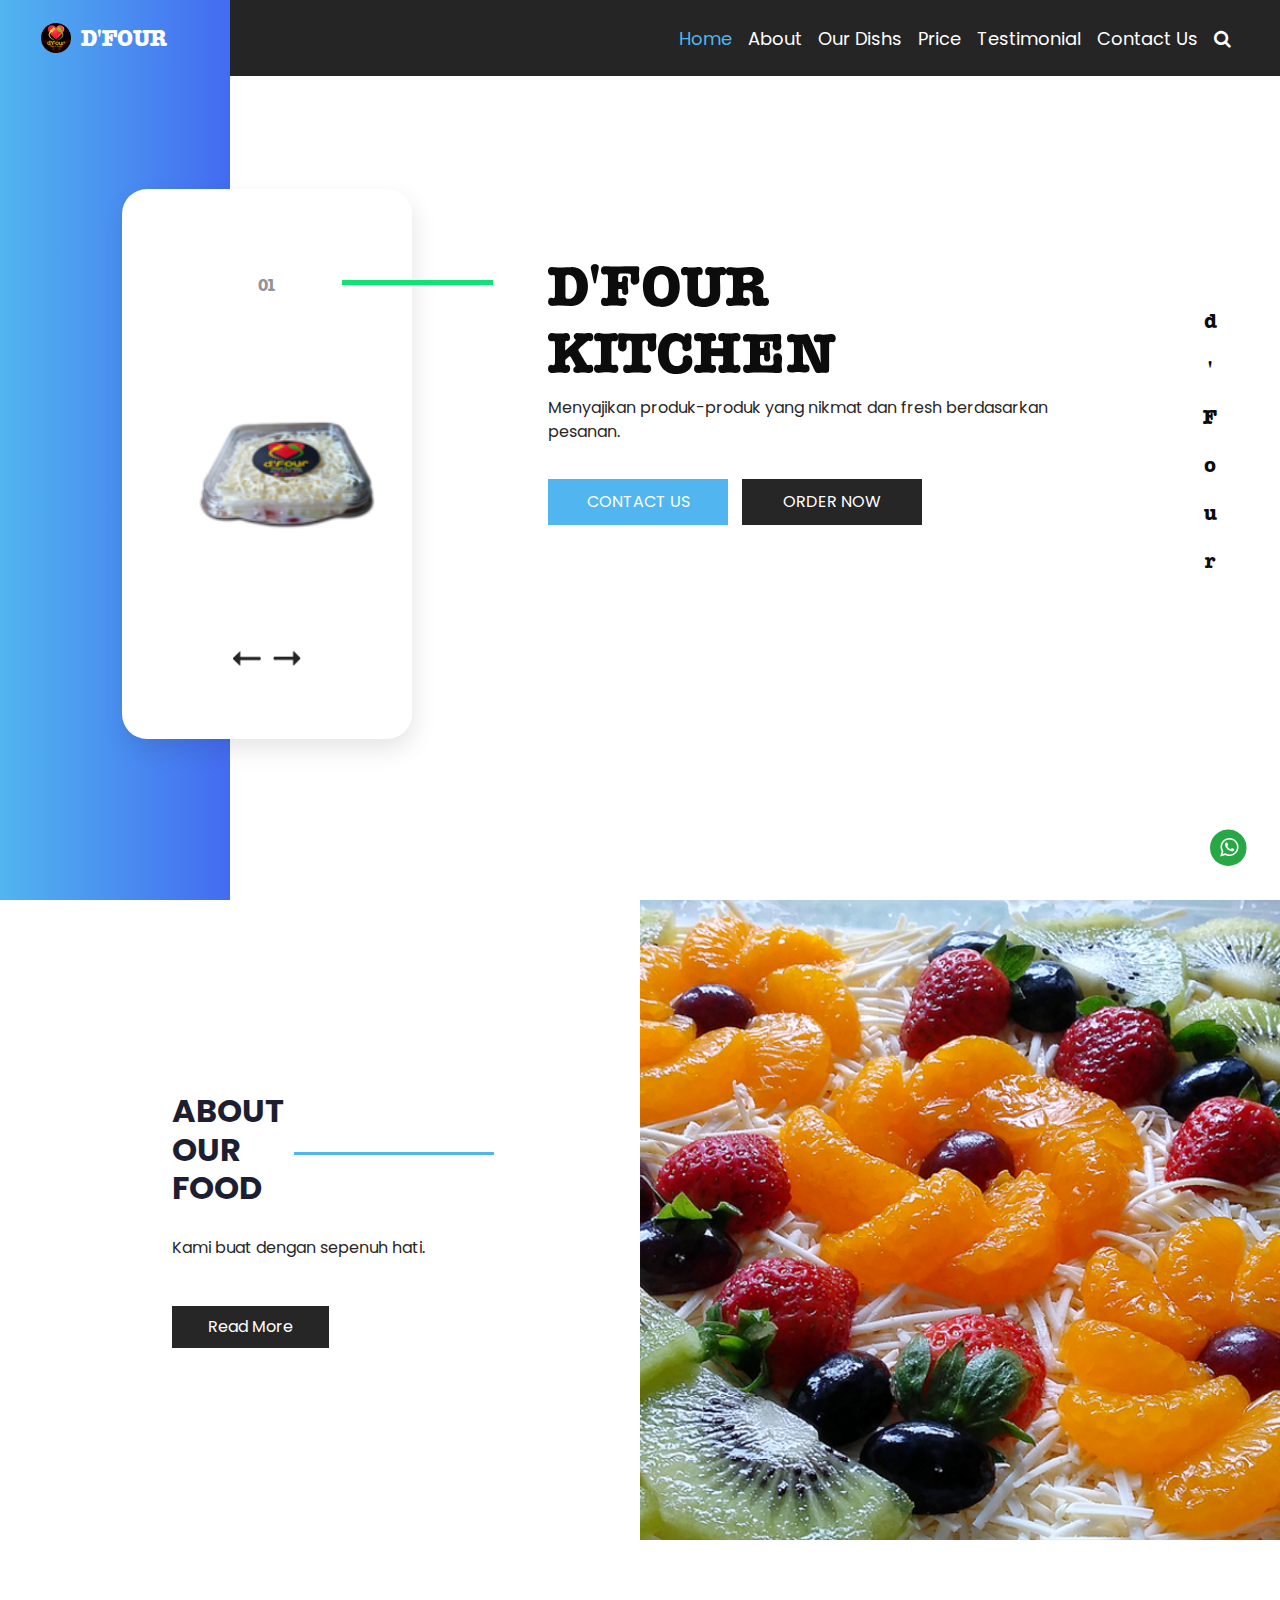
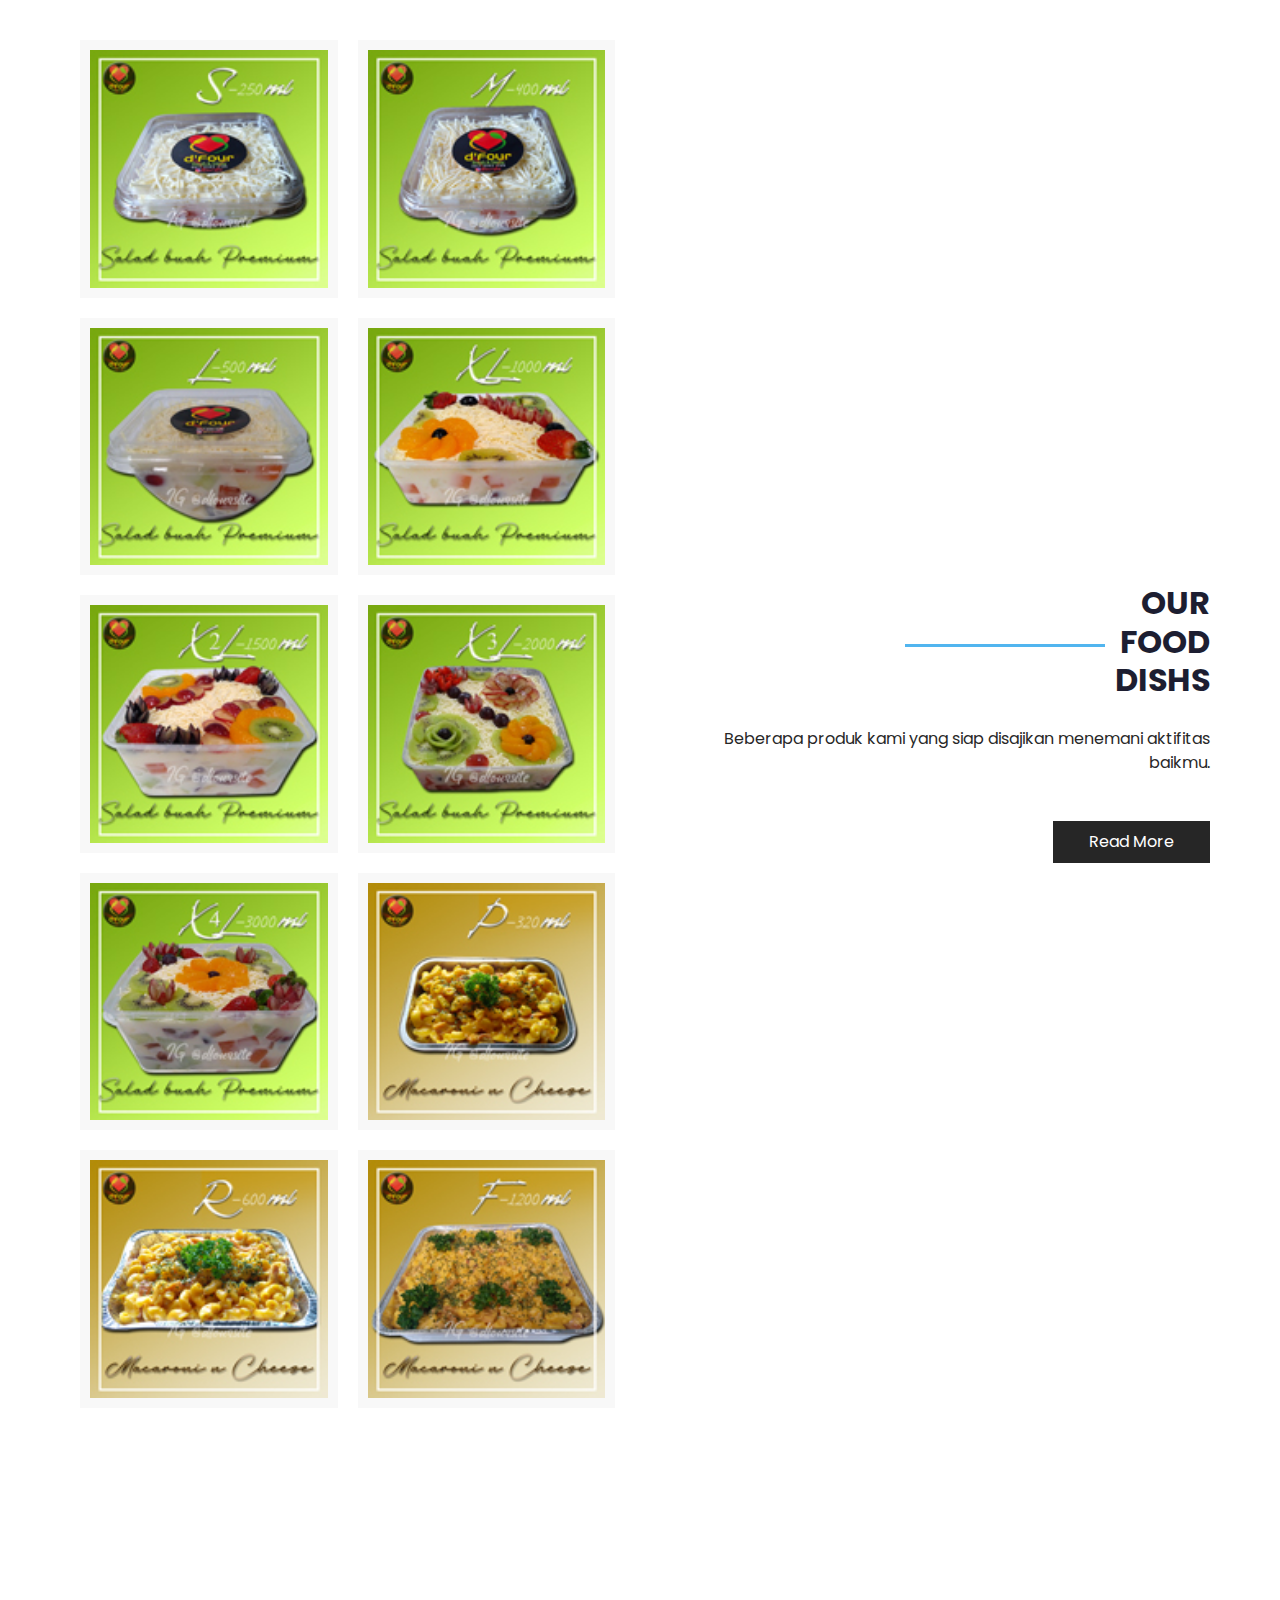
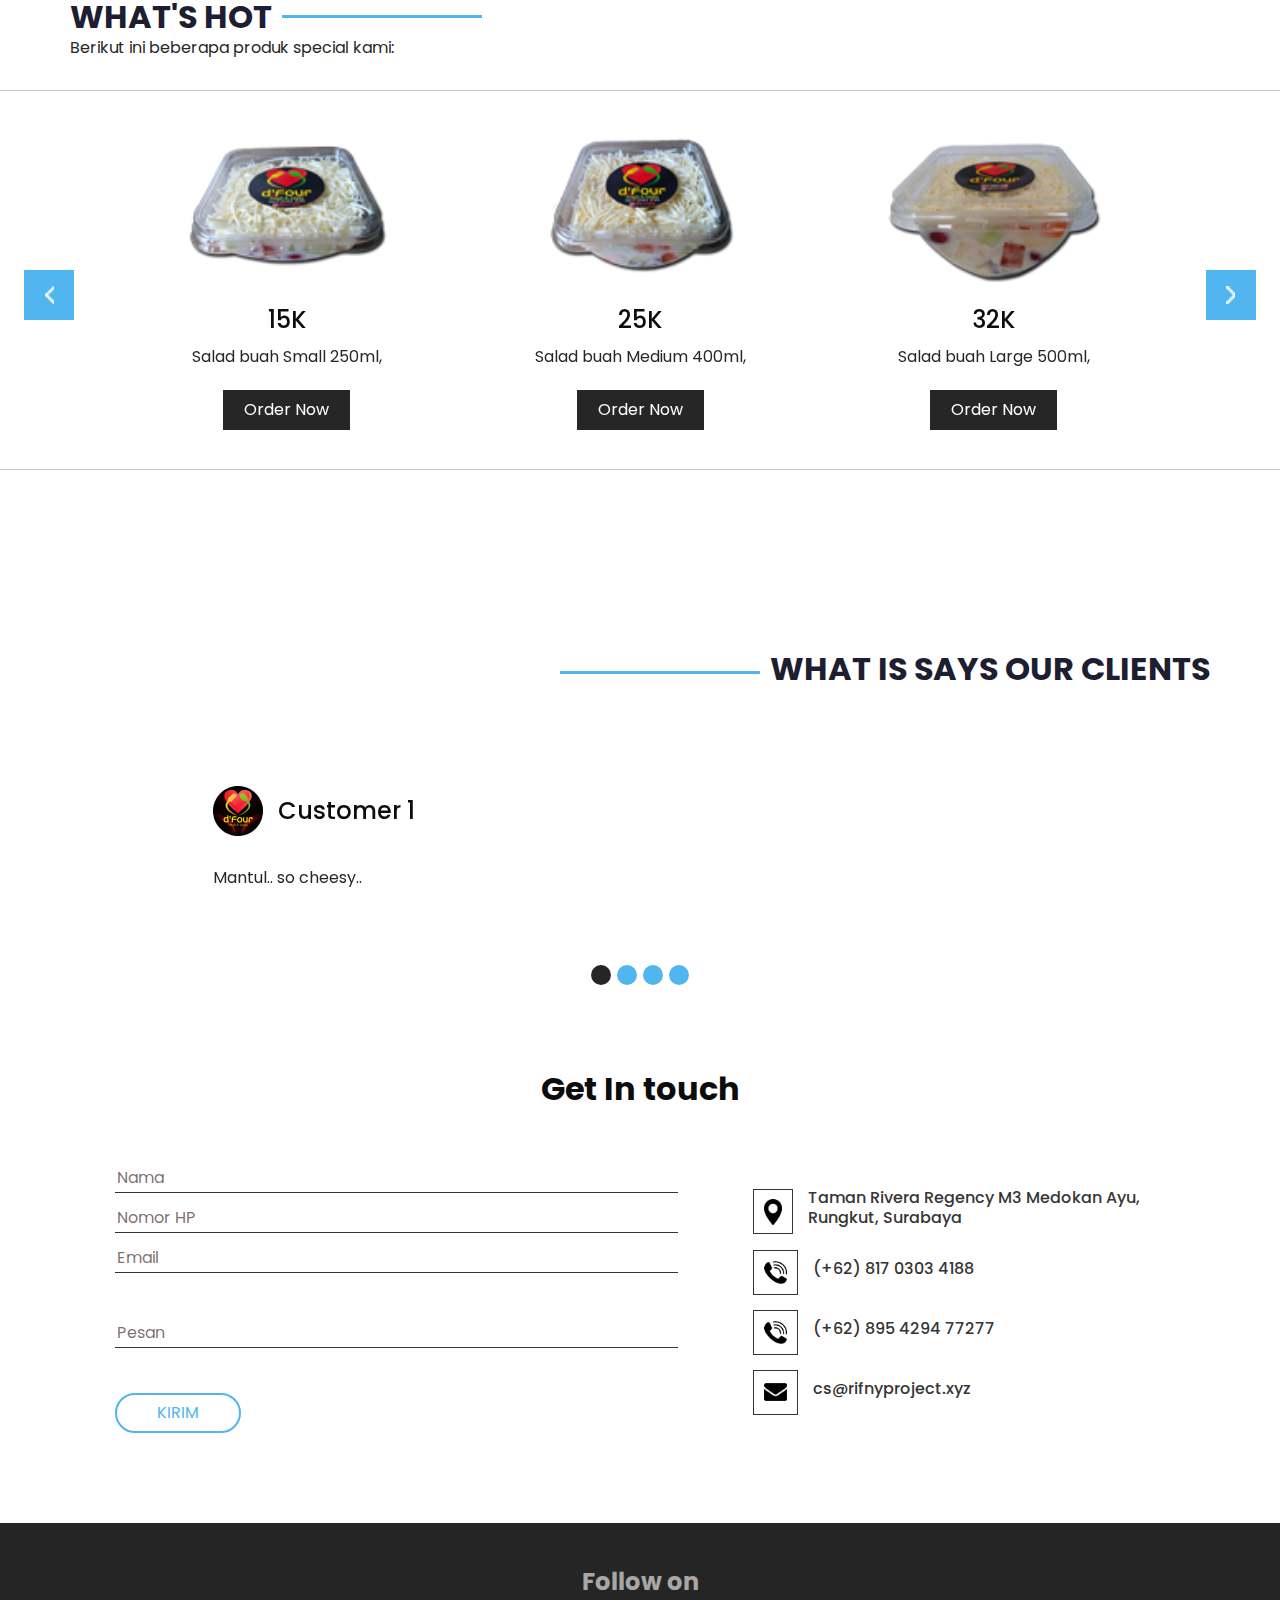
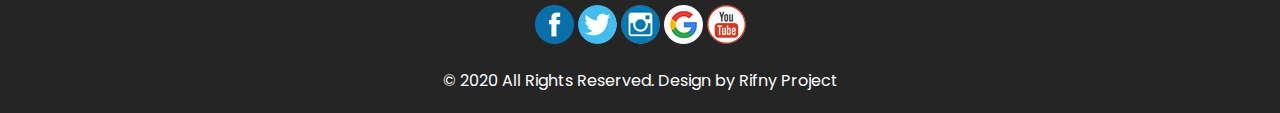
==== index.html @ 1bdac09d "order commit" ====
<!DOCTYPE html>
<html>

<head>
  <!-- Basic -->
  <meta charset="utf-8" />
  <meta http-equiv="X-UA-Compatible" content="IE=edge" />
  <!-- Mobile Metas -->
  <meta name="viewport" content="width=device-width, initial-scale=1, shrink-to-fit=no" />
  <!-- Site Metas -->
  <meta name="keywords" content="" />
  <meta name="description" content="" />
  <meta name="author" content="" />

  <title>d'Four</title>
  <!-- slider stylesheet -->
  <link rel="stylesheet" type="text/css"
    href="https://cdnjs.cloudflare.com/ajax/libs/OwlCarousel2/2.3.4/assets/owl.carousel.min.css" />

  <!-- bootstrap core css -->
  <!-- <link rel="stylesheet" type="text/css" href="css/bootstrap.css" /> -->
    <link rel="stylesheet" href="https://cdn.jsdelivr.net/npm/bootstrap@4.5.3/dist/css/bootstrap.min.css">

  <!-- fonts style -->
  <link href="https://fonts.googleapis.com/css?family=Open+Sans:400,700|Poppins:400,700|Raleway:400,700&display=swap"
    rel="stylesheet" />

  <!-- Custom styles for this template -->
  <link href="css/style.css" rel="stylesheet" />
  <!-- responsive style -->
  <link href="css/responsive.css" rel="stylesheet" />

</head>
<body>
  <div class="hero_area">
    <!-- header section strats -->
    <header class="header_section">
      <div class="container-fluid">
        <nav class="navbar navbar-expand-lg navbar-light bg-light">
          <a class="navbar-brand" href="index.html">
            <img src="images/logo.png" alt="" />
            <span>
              d'Four
            </span>
          </a>
          <button class="navbar-toggler" type="button" data-toggle="collapse" data-target="#navbarNav" aria-controls="navbarNav"aria-expanded="false" aria-label="Toggle navigation">
               <span class="navbar-toggler-icon"></span>
          </button>
          <div class="collapse navbar-collapse" id="navbarNav">
            <ul class="navbar-nav ml-auto">
               <li class="nav-item active">
                  <a class="nav-link" href="index.html">Home</a>
               </li>
               <li class="nav-item">
                  <a class="nav-link" href="#about">About</a>
               </li>
               <li class="nav-item">
                  <a class="nav-link" href="#dishs">Our Dishs</a>
               </li>
               <li class="nav-item">
                  <a class="nav-link" href="#price">Price</a>
               </li>
               <li class="nav-item">
                  <a class="nav-link" href="#testimonial">Testimonial</a>
               </li>
               <li class="nav-item">
                  <a class="nav-link" href="#contact">Contact Us</a>
               </li>
               <li class="nav-item">
                  <a class="nav-link" href="#"><i class="fa fa-search" aria-hidden="true"></i></a>
               </li>
            </ul>
         </div>
        </nav>
      </div>
    </header>
    <!-- end header section -->
    <!-- slider section -->
    <section class="slider_section position-relative">
      <div class="side_heading">
        <h5>
          d          
          '
          F
          o
          u
          r
        </h5>
      </div>
      <div class="container-fluid">
        <div class="row">
          <div class="col-lg-3 col-md-4 offset-md-1">
            <div id="carouselExampleIndicators" class="carousel slide " data-ride="carousel">
              <ol class="carousel-indicators">
                <li data-target="#carouselExampleIndicators" data-slide-to="0" class="active">
                  01
                </li>
                <li data-target="#carouselExampleIndicators" data-slide-to="1">
                  02
                </li>
                <li data-target="#carouselExampleIndicators" data-slide-to="2">
                  03
                </li>
                <li data-target="#carouselExampleIndicators" data-slide-to="3">
                  04
                </li>
                <li data-target="#carouselExampleIndicators" data-slide-to="4">
                  05
                </li>
                <li data-target="#carouselExampleIndicators" data-slide-to="5">
                  06
                </li>
                <li data-target="#carouselExampleIndicators" data-slide-to="6">
                  07
                </li>
                <li data-target="#carouselExampleIndicators" data-slide-to="7">
                  08
                </li>
                <li data-target="#carouselExampleIndicators" data-slide-to="8">
                  09
                </li>
                <li data-target="#carouselExampleIndicators" data-slide-to="9">
                  10
                </li>
              </ol>
              <div class="carousel-inner">
                <div class="carousel-item active">
                  <div class="img-box b-1">
                    <img src="images/menu-dfour-salad-buah-small.png" alt="" />
                  </div>
                </div>
                <div class="carousel-item">
                  <div class="img-box b-2">
                    <img src="images/menu-dfour-salad-buah-medium.png" alt="" />
                  </div>
                </div>
                <div class="carousel-item">
                  <div class="img-box b-3">
                    <img src="images/menu-dfour-salad-buah-large.png" alt="" />
                  </div>
                </div>
                <div class="carousel-item">
                  <div class="img-box b-4">
                    <img src="images/menu-dfour-salad-buah-xl.png" alt="" />
                  </div>
                </div>
                <div class="carousel-item">
                  <div class="img-box b-5">
                    <img src="images/menu-dfour-salad-buah-x2l.png" alt="" />
                  </div>
                </div>
                <div class="carousel-item">
                  <div class="img-box b-6">
                    <img src="images/menu-dfour-salad-buah-x3l.png" alt="" />
                  </div>
                </div>
                <div class="carousel-item">
                  <div class="img-box b-7">
                    <img src="images/menu-dfour-salad-buah-x4l.png" alt="" />
                  </div>
                </div>
                <div class="carousel-item">
                  <div class="img-box b-8">
                    <img src="images/menu-dfour-macncheese-personal.png" alt="" />
                  </div>
                </div>
                <div class="carousel-item">
                  <div class="img-box b-9">
                    <img src="images/menu-dfour-macncheese-reguler.png" alt="" />
                  </div>
                </div>
                <div class="carousel-item">
                  <div class="img-box b-10">
                    <img src="images/menu-dfour-macncheese-family.png" alt="" />
                  </div>
                </div>
              </div>
              <div class="carousel_btn-box">
                <a class="carousel-control-prev" href="#carouselExampleIndicators" role="button" data-slide="prev">
                  <span class="sr-only">Previous</span>
                </a>
                <a class="carousel-control-next" href="#carouselExampleIndicators" role="button" data-slide="next">
                  <span class="sr-only">Next</span>
                </a>
              </div>
            </div>
          </div>
          <div class=" col-md-5 offset-md-1">
            <div class="detail-box">
              <h1>
                d'Four <br>
                Kitchen
              </h1>
              <p>
                Menyajikan produk-produk yang nikmat dan fresh berdasarkan pesanan.
              </p>

              <div class="btn-box">
                <a href="#contact" class="btn-1">
                  Contact Us
                </a>
                <a href="#price" class="btn-2">
                  Order Now
                </a>
              </div>

            </div>
          </div>
        </div>
      </div>
    </section>
    <!-- end slider section -->
  </div>

  <!-- about section -->

  <section id="about" class="about_section">
    <div class="container-fluid">
      <div class="row">
        <div class="col-md-5 offset-md-1">
          <div class="detail-box">
            <div class="heading_container">
              <h2>
                About <br>
                Our <br>
                Food
              </h2>
              <hr>
            </div>
            <p>
              Kami buat dengan sepenuh hati.
            </p>
            <a href="">
              Read More
            </a>
          </div>
        </div>
        <div class="col-md-6 px-0">
          <div class="img-box">
            <img src="images/about-img.jpg" alt="">
          </div>
        </div>
      </div>
    </div>
  </section>

  <!-- end about section -->

  <!-- dish section -->

  <section id="dishs" class="dish_section layout_padding">
    <div class="container">
      <div class="row">
        <div class="col-md-6">
          <div class="dish_container">
            <div class="box">
              <img src="images/dfour-salad-buah-small.jpg" alt="">
            </div>
            <div class="box">
              <img src="images/dfour-salad-buah-medium.jpg" alt="">
            </div>
            <div class="box">
              <img src="images/dfour-salad-buah-large.jpg" alt="">
            </div>
            <div class="box">
              <img src="images/dfour-salad-buah-xl.jpg" alt="">
            </div>
            <div class="box">
              <img src="images/dfour-salad-buah-x2l.jpg" alt="">
            </div>
            <div class="box">
              <img src="images/dfour-salad-buah-x3l.jpg" alt="">
            </div>
            <div class="box">
              <img src="images/dfour-salad-buah-x4l.jpg" alt="">
            </div>
            <div class="box">
              <img src="images/dfour-macncheese-personal.jpg" alt="">
            </div>
            <div class="box">
              <img src="images/dfour-macncheese-reguler.jpg" alt="">
            </div>
            <div class="box">
              <img src="images/dfour-macncheese-family.jpg" alt="">
            </div>
          </div>
        </div>
        <div class="col-md-6">
          <div class="detail-box">
            <div class="heading_container">
              <hr>
              <h2>
                Our <br>
                Food <br>
                dishs
              </h2>
            </div>
            <p>
              Beberapa produk kami yang siap disajikan menemani aktifitas baikmu.
            </p>
            <a href="">
              Read More
            </a>
          </div>
        </div>
      </div>
    </div>
  </section>

  <!-- end dish section -->

  <!-- hot section -->

  <section id="price" class="hot_section layout_padding">
    <div class="container">
      <div class="heading_container">
        <h2>
          What's Hot
        </h2>
        <hr>
      </div>
      <p>
        Berikut ini beberapa produk special kami:
      </p>
    </div>
    <div class="carousel_container">
      <div class="container">
        <div class="carousel-wrap ">
          <div class="owl-carousel">
            <div class="item">
              <div class="box">
                <div class="img-box">
                  <img src="images/menu-dfour-salad-buah-small.png" />
                </div>
                <div class="detail-box">
                  <h4>
                    15K
                  </h4>
                  <p>
                    Salad buah Small 250ml,
                  </p>
                  <a href="https://api.whatsapp.com/send?phone=6281703034188&text=DATA%20PESANAN%0ANama%20Pemesan%3A%0ANomor%20HP%3A%0AAlamat%3A%0AProduk%20yang%20dipesan%3A%20Salad%20buah%20Small%20250ml%0AJumlahnya%3A">
                    Order Now
                  </a>
                </div>
              </div>
            </div>
            <div class="item">
              <div class="box">
                <div class="img-box">
                  <img src="images/menu-dfour-salad-buah-medium.png" />
                </div>
                <div class="detail-box">
                  <h4>
                    25K
                  </h4>
                  <p>
                    Salad buah Medium 400ml,
                  </p>
                  <a href="https://api.whatsapp.com/send?phone=6281703034188&text=DATA%20PESANAN%0ANama%20Pemesan%3A%0ANomor%20HP%3A%0AAlamat%3A%0AProduk%20yang%20dipesan%3A%20Salad%20buah%20Medium%20400ml%0AJumlahnya%3A">
                    Order Now
                  </a>
                </div>
              </div>
            </div>
            <div class="item">
              <div class="box">
                <div class="img-box">
                  <img src="images/menu-dfour-salad-buah-large.png" />
                </div>
                <div class="detail-box">
                  <h4>
                    32K
                  </h4>
                  <p>
                    Salad buah Large 500ml,
                  </p>
                  <a href="https://api.whatsapp.com/send?phone=6281703034188&text=DATA%20PESANAN%0ANama%20Pemesan%3A%0ANomor%20HP%3A%0AAlamat%3A%0AProduk%20yang%20dipesan%3A%20Salad%20buah%20Large%20500ml%0AJumlahnya%3A">
                    Order Now
                  </a>
                </div>
              </div>
            </div>
            <div class="item">
              <div class="box">
                <div class="img-box">
                  <img src="images/menu-dfour-salad-buah-xl.png" />
                </div>
                <div class="detail-box">
                  <h4>
                    80K
                  </h4>
                  <p>
                    Salad buah XL 1000ml,
                  </p>
                  <a href="https://api.whatsapp.com/send?phone=6281703034188&text=DATA%20PESANAN%0ANama%20Pemesan%3A%0ANomor%20HP%3A%0AAlamat%3A%0AProduk%20yang%20dipesan%3A%20Salad%20buah%20XL%201000ml%0AJumlahnya%3A">
                    Order Now
                  </a>
                </div>
              </div>
            </div>
            <div class="item">
              <div class="box">
                <div class="img-box">
                  <img src="images/menu-dfour-salad-buah-x2l.png" />
                </div>
                <div class="detail-box">
                  <h4>
                    115K
                  </h4>
                  <p>
                    Salad buah X2L 1500ml,
                  </p>
                  <a href="https://api.whatsapp.com/send?phone=6281703034188&text=DATA%20PESANAN%0ANama%20Pemesan%3A%0ANomor%20HP%3A%0AAlamat%3A%0AProduk%20yang%20dipesan%3A%20Salad%20buah%20X2L%201500ml%0AJumlahnya%3A">
                    Order Now
                  </a>
                </div>
              </div>
            </div>
            <div class="item">
              <div class="box">
                <div class="img-box">
                  <img src="images/menu-dfour-salad-buah-x3l.png" />
                </div>
                <div class="detail-box">
                  <h4>
                    150K
                  </h4>
                  <p>
                    Salad buah X3L 2000ml,
                  </p>
                  <a href="https://api.whatsapp.com/send?phone=6281703034188&text=DATA%20PESANAN%0ANama%20Pemesan%3A%0ANomor%20HP%3A%0AAlamat%3A%0AProduk%20yang%20dipesan%3A%20Salad%20buah%20X3L%202000ml%0AJumlahnya%3A">
                    Order Now
                  </a>
                </div>
              </div>
            </div>
            <div class="item">
              <div class="box">
                <div class="img-box">
                  <img src="images/menu-dfour-salad-buah-x4l.png" />
                </div>
                <div class="detail-box">
                  <h4>
                    215K
                  </h4>
                  <p>
                    Salad buah X4L 3000ml,
                  </p>
                  <a href="https://api.whatsapp.com/send?phone=6281703034188&text=DATA%20PESANAN%0ANama%20Pemesan%3A%0ANomor%20HP%3A%0AAlamat%3A%0AProduk%20yang%20dipesan%3A%20Salad%20buah%20X4L%203000ml%0AJumlahnya%3A">
                    Order Now
                  </a>
                </div>
              </div>
            </div>
            <div class="item">
              <div class="box">
                <div class="img-box">
                  <img src="images/menu-dfour-macncheese-personal.png" />
                </div>
                <div class="detail-box">
                  <h4>
                    20K
                  </h4>
                  <p>
                    Macaroni n Cheese Personal 320ml,
                  </p>
                  <a href="https://api.whatsapp.com/send?phone=6281703034188&text=DATA%20PESANAN%0ANama%20Pemesan%3A%0ANomor%20HP%3A%0AAlamat%3A%0AProduk%20yang%20dipesan%3A%20Macaroni%20n%20Cheese%20Personal%20320ml%0AJumlahnya%3A">
                    Order Now
                  </a>
                </div>
              </div>
            </div>
            <div class="item">
              <div class="box">
                <div class="img-box">
                  <img src="images/menu-dfour-macncheese-reguler.png" />
                </div>
                <div class="detail-box">
                  <h4>
                    35K
                  </h4>
                  <p>
                    Macaroni n Cheese Reguler 600ml,
                  </p>
                  <a href="https://api.whatsapp.com/send?phone=6281703034188&text=DATA%20PESANAN%0ANama%20Pemesan%3A%0ANomor%20HP%3A%0AAlamat%3A%0AProduk%20yang%20dipesan%3A%20Macaroni%20n%20Cheese%20Reguler%20600ml%0AJumlahnya%3A">
                    Order Now
                  </a>
                </div>
              </div>
            </div>
            <div class="item">
              <div class="box">
                <div class="img-box">
                  <img src="images/menu-dfour-macncheese-family.png" />
                </div>
                <div class="detail-box">
                  <h4>
                    65K
                  </h4>
                  <p>
                    Macaroni n Cheese Family 1200ml,
                  </p>
                  <a href="https://api.whatsapp.com/send?phone=6281703034188&text=DATA%20PESANAN%0ANama%20Pemesan%3A%0ANomor%20HP%3A%0AAlamat%3A%0AProduk%20yang%20dipesan%3A%20Macaroni%20n%20Cheese%20Family%201200ml%0AJumlahnya%3A">
                    Order Now
                  </a>
                </div>
              </div>
            </div>
          </div>
        </div>
      </div>
    </div>
  </section>

  <!-- end hot section -->

  <!-- client section -->

  <section id="testimonial" class="client_section layout_padding">
    <div class="container">
      <div class="heading_container">
        <hr>
        <h2>
          what is says our clients
        </h2>
      </div>
      <div id="carouselExample2Indicators" class="carousel slide" data-ride="carousel">
        <ol class="carousel-indicators">
          <li data-target="#carouselExample2Indicators" data-slide-to="0" class="active"></li>
          <li data-target="#carouselExample2Indicators" data-slide-to="1"></li>
          <li data-target="#carouselExample2Indicators" data-slide-to="2"></li>
          <li data-target="#carouselExample2Indicators" data-slide-to="3"></li>
        </ol>
        <div class="carousel-inner">
          <div class="carousel-item active">
            <div class="box ">
              <div class="client_id">
                <div class="img-box">
                  <img src="images/client.png" alt="" class="img-fluid">
                </div>
                <h4>
                  Customer 1
                </h4>
              </div>
              <div class="detail-box">
                <p>
                  Mantul.. so cheesy..
                </p>
              </div>
            </div>
          </div>
          <div class="carousel-item">
            <div class="box ">
              <div class="client_id">
                <div class="img-box">
                  <img src="images/client.png" alt="" class="img-fluid">
                </div>
                <h4>
                  Customer 2
                </h4>
              </div>
              <div class="detail-box">
                <p>
                  Masih enak, dressingnya creamy dan buahnya masih kreskres padahal sudah 2hari.
                </p>
              </div>
            </div>
          </div>
          <div class="carousel-item">
            <div class="box ">
              <div class="client_id">
                <div class="img-box">
                  <img src="images/client.png" alt="" class="img-fluid">
                </div>
                <h4>
                  Customer 3
                </h4>
              </div>
              <div class="detail-box">
                <p>
                  Macaroninya so creamy n cheesy.
                </p>
              </div>
            </div>
          </div>
          <div class="carousel-item">
            <div class="box ">
              <div class="client_id">
                <div class="img-box">
                  <img src="images/client.png" alt="" class="img-fluid">
                </div>
                <h4>
                  Customer 4
                </h4>
              </div>
              <div class="detail-box">
                <p>
                  Saladnya enak, buahnya terasa masih seger, dressingnya ga encer.. suka banget.
                </p>
              </div>
            </div>
          </div>
        </div>
      </div>

    </div>
  </section>
  <!-- end client section -->

  <!-- contact section -->

  <section id="contact" class="contact_section layout_padding-bottom ">
    <div class="container">
      <h2>
        Get In touch
      </h2>
      <div class="row">
        <div class="col-md-7">
          <div class="form_container">
            <form action="https://formspree.io/f/mrgovjeb" method="POST">
              <input type="text" name="nama" placeholder="Nama">
              <input type="text" name="nomorhp" placeholder="Nomor HP">
              <input type="email" name="email" placeholder="Email">
              <input type="text" name="pesan" placeholder="Pesan" class="message_input">
              <button type="submit" class="btn btn-primary">
                Kirim
              </button>
            </form>
          </div>
        </div>
        <div class="col-md-5">
          <div class="contact_box">
            <a href="https://g.page/d-four-kitchen">
              <div class="img-box">
                <img src="images/location.png" alt="">
              </div>
              <h6>
                Taman Rivera Regency M3 Medokan Ayu, Rungkut, Surabaya
              </h6>
            </a>
            <a href="https://api.whatsapp.com/send?phone=6281703034188&text=DATA%20PESANAN%0ANama%20Pemesan%3A%0ANomor%20HP%3A%0AAlamat%3A%0AProduk%20yang%20dipesan%20dan%20jumlahnya%3A">
              <div class="img-box">
                <img src="images/call.png" alt="">
              </div>
              <h6>
                (+62) 817 0303 4188
              </h6>
            </a>
            <a href="https://api.whatsapp.com/send?phone=62895429477277&text=DATA%20PESANAN%0ANama%20Pemesan%3A%0ANomor%20HP%3A%0AAlamat%3A%0AProduk%20yang%20dipesan%20dan%20jumlahnya%3A">
              <div class="img-box">
                <img src="images/call.png" alt="">
              </div>
              <h6>
                (+62) 895 4294 77277
              </h6>
            </a>
            <a href="mailto:cs@rifnyproject.xyz">
              <div class="img-box">
                <img src="images/envelope.png" alt="">
              </div>
              <h6>
                cs@rifnyproject.xyz
              </h6>
            </a>
          </div>
        </div>
      </div>
    </div>
  </section>

  <!-- end contact section -->

  <!-- footer section -->
  <section class="container-fluid footer_section">
    <div class="social_container">
      <h4>
        Follow on
      </h4>
      <div class="social-box">
        <a href="https://www.facebook.com/dfoursite">
          <img src="images/fb.png" alt="">
        </a>
        <a href="https://twitter.com/dfoursite">
          <img src="images/TW.png" alt="">
        </a>
        <a href="https://www.instagram.com/dfoursite/">
          <img src="images/IG.png" alt="">
        </a>
        <a href="https://dfour-kitchen.business.site/">
          <img src="images/GB.png" alt="">
        </a>
        <a href="https://www.youtube.com/channel/UCLoYqyOC8KVdBOzIgtzZcPw">
          <img src="images/YT.png" alt="">
        </a>
      </div>
    </div>
    <p>
      &copy; 2020 All Rights Reserved. Design by
      <a href="https://rifnyproject.xyz/">Rifny Project</a>
    </p>
  </section>
  <!-- footer section -->

  <script type="text/javascript" src="js/jquery-3.4.1.min.js"></script>
  <script type="text/javascript" src="js/bootstrap.js"></script>
  <script type="text/javascript" src="https://cdnjs.cloudflare.com/ajax/libs/OwlCarousel2/2.3.4/owl.carousel.min.js">
  </script>

  <script>
    function openNav() {
      document.getElementById("myNav").classList.toggle("menu_width");
      document
        .querySelector(".custom_menu-btn")
        .classList.toggle("menu_btn-style");
    }
  </script>

  <!-- owl carousel script -->
  <script type="text/javascript">
    $(".owl-carousel").owlCarousel({
      loop: true,
      margin: 35,
      navText: [],
      autoplay: true,
      autoplayHoverPause: true,
      responsive: {
        0: {
          items: 1
        },
        600: {
          items: 2
        },
        1000: {
          items: 3
        }
      }
    });
  </script>
  <!-- end owl carousel script -->
  <link rel="stylesheet" href="https://maxcdn.bootstrapcdn.com/font-awesome/4.5.0/css/font-awesome.min.css">
  <a class="wafixed" href="https://api.whatsapp.com/send?phone=6281703034188&text=DATA%20PESANAN%0ANama%20Pemesan%3A%0ANomor%20HP%3A%0AAlamat%3A%0AProduk%20yang%20dipesan%20dan%20jumlahnya%3A" target="_blank"><span class="fa-stack fa-lg">
  <i class="fa fa-circle fa-stack-2x text-success"></i>
  <i class="fa fa-whatsapp fa-stack-1x fa-inverse"></i>
</body>

</html>
---- css/style.css ----
@font-face {
  font-family: American Typewriter;
  src: url(../fonts/AmericanTypewriterBQ-Bold.otf);
}

p {
  color: #272727;
}

body {
  font-family: 'Poppins', sans-serif;
  color: #0c0c0c;
  background-color: #ffffff;
}

.layout_margin {
  margin: 90px 0;
}

.layout_padding {
  padding: 90px 0;
}

.layout_padding2 {
  padding: 45px 0;
}

.layout_padding2-top {
  padding-top: 45px;
}

.layout_padding2-bottom {
  padding-bottom: 45px;
}

.layout_padding-top {
  padding-top: 90px;
}

.layout_padding-bottom {
  padding-bottom: 90px;
}

.heading_container {
  display: -webkit-box;
  display: -ms-flexbox;
  display: flex;
  -webkit-box-align: center;
      -ms-flex-align: center;
          align-items: center;
}

.heading_container h2 {
  font-weight: bold;
  color: #1d1e31;
  position: relative;
  text-transform: uppercase;
}

.heading_container hr {
  margin: 0 10px;
  border: none;
  -webkit-box-flex: 1;
      -ms-flex: 1;
          flex: 1;
  max-width: 200px;
  height: 3px;
  background-color: #51b5ef;
}

.hero_next_section-margin {
  margin-top: 100px;
}

/*header section*/
.hero_area {
  height: 100vh;
  position: relative;
}

.hero_area::before {
  content: "";
  position: absolute;
  top: 0;
  left: 0;
  width: 18%;
  min-width: 150px;
  height: 100%;
  background: -webkit-gradient(linear, left top, right top, from(#51b5ef), to(#436bf1));
  background: linear-gradient(to right, #51b5ef, #436bf1);
}

.sub_page .hero_area {
  height: auto;
}

.sub_page .hero_area::before {
  width: 160px;
}

.header_section .container-fluid {
  padding-right: 25px;
  padding-left: 25px;
  background-color: #252525;
}

.header_section .nav_container {
  margin: 0 auto;
}

.bg-light {
    background-color: transparent !important;
}

.navbar-light .navbar-nav .active>.nav-link,
.navbar-light .navbar-nav .nav-link.active,
.navbar-light .navbar-nav .nav-link.show,
.navbar-light .navbar-nav .show>.nav-link {
    color: #51b5ef;
}

.navbar-light .navbar-nav .nav-link:focus,
.navbar-light .navbar-nav .nav-link:hover {
    color: #51b5ef;
}

.navbar-expand-lg .navbar-nav .nav-link {
    padding-right: .5rem;
    padding-left: .5rem;
    font-size: 18px;
    color: #fff;
}

.custom_menu-btn {
  z-index: 9;
  position: absolute;
  right: 5px;
  top: 14px;
}

.custom_menu-btn button {
  margin-top: 12px;
  outline: none;
  border: none;
  background-color: transparent;
}

.custom_menu-btn span {
  display: block;
  width: 40px;
  height: 4px;
  background-color: #262626;
  margin: 7px 0;
  -webkit-transition: all .3s;
  transition: all .3s;
}

.menu_btn-style button {
  position: fixed;
  right: 20px;
  top: 14px;
}

.menu_btn-style button .s-1 {
  -webkit-transform: rotate(45deg) translateY(15.5px);
          transform: rotate(45deg) translateY(15.5px);
}

.menu_btn-style button .s-2 {
  -webkit-transform: translateX(100px);
          transform: translateX(100px);
}

.menu_btn-style button .s-3 {
  -webkit-transform: rotate(-45deg) translateY(-15.5px);
          transform: rotate(-45deg) translateY(-15.5px);
}

.overlay {
  height: 100%;
  width: 0;
  position: fixed;
  z-index: 1;
  top: 0;
  left: 0;
  background-color: black;
  background-color: rgba(62, 103, 205, 0.9);
  overflow-x: hidden;
  -webkit-transition: 0.5s;
  transition: 0.5s;
}

.overlay .closebtn {
  position: absolute;
  top: 0;
  right: 30px;
  font-size: 60px;
}

.overlay a {
  padding: 0px;
  text-decoration: none;
  font-size: 22px;
  color: #ffffff;
  display: block;
  -webkit-transition: 0.3s;
  transition: 0.3s;
  text-transform: uppercase;
}

.overlay-content {
  position: relative;
  top: 25%;
  width: 100%;
  text-align: center;
  margin-top: 30px;
}

.menu_width {
  width: 100%;
}

a,
a:hover,
a:focus {
  text-decoration: none;
}

a:hover,
a:focus {
  color: initial;
}

.btn,
.btn:focus {
  outline: none !important;
  -webkit-box-shadow: none;
          box-shadow: none;
}

.custom_nav-container .nav_search-btn {
  background-image: url(../images/search-icon.png);
  background-size: 18px;
  background-repeat: no-repeat;
  width: 35px;
  height: 35px;
  padding: 0;
  border: none;
  margin: 0 40px 0 15px;
  background-position: center;
}

.navbar-brand {
  display: -webkit-box;
  display: -ms-flexbox;
  display: flex;
  -webkit-box-align: center;
      -ms-flex-align: center;
          align-items: center;
  font-family: 'American Typewriter', sans-serif;
  font-weight: 400;
  z-index: 99999;
  padding: 12px 0;
}

.navbar-brand img {
  width: 30px;
  margin-right: 10px;
}

.navbar-brand span {
  text-transform: uppercase;
  font-size: 22px;
  color: #ffffff;
  margin-top: 3px;
}

.custom_nav-container {
  z-index: 99999;
  padding: 15px 0;
}

.custom_nav-container .navbar-toggler {
  outline: none;
}

.custom_nav-container .navbar-toggler .navbar-toggler-icon {
  background-image: url(../images/menu.png);
  background-size: 55px;
}

.quote_btn-container a {
  display: inline-block;
  padding: 5px 15px;
  background-color: #fc5d35;
  color: #f7f7f7;
  font-size: 14px;
  text-transform: uppercase;
}

/*end header section*/
.slider_section {
  display: -webkit-box;
  display: -ms-flexbox;
  display: flex;
  -webkit-box-align: center;
      -ms-flex-align: center;
          align-items: center;
  height: calc(100% - 80px);
  padding: 45px 0 90px 0;
}

.slider_section .side_heading {
  position: absolute;
  top: 45%;
  right: 25px;
  -webkit-transform: translateY(-50%);
          transform: translateY(-50%);
}

.slider_section .side_heading h5 {
  -webkit-writing-mode: tb-rl;
      -ms-writing-mode: tb-rl;
          writing-mode: tb-rl;
  text-orientation: upright;
  font-family: 'American Typewriter', sans-serif;
  font-weight: 400;
  font-size: 20px;
}

.slider_section .carousel {
  position: unset;
}

.slider_section .col-md-5.offset-md-1 {
  position: unset;
}

.slider_section .detail-box {
  margin-top: 65px;
  position: relative;
}

.slider_section .detail-box h1 {
  text-transform: uppercase;
  font-weight: bold;
  font-size: 3.5rem;
  font-family: 'American Typewriter', sans-serif;
  font-weight: 400;
}

.slider_section .detail-box .btn-box {
  margin-top: 35px;
}

.slider_section .detail-box .btn-box a {
  text-align: center;
  text-transform: uppercase;
  width: 180px;
}

.slider_section .detail-box .btn-box .btn-1 {
  display: inline-block;
  padding: 10px 0px;
  background-color: #51b5ef;
  color: #ffffff;
  border: 1px solid #51b5ef;
  text-transform: uppercase;
  margin-right: 10px;
}

.slider_section .detail-box .btn-box .btn-1:hover {
  background-color: transparent;
  color: #51b5ef;
}

.slider_section .detail-box .btn-box .btn-2 {
  display: inline-block;
  padding: 10px 0px;
  background-color: #262626;
  color: #ffffff;
  border: 1px solid #262626;
  text-transform: uppercase;
}

.slider_section .detail-box .btn-box .btn-2:hover {
  background-color: transparent;
  color: #262626;
}

.slider_section .detail-box::before {
  content: "";
  position: absolute;
  left: -41%;
  top: 26px;
  width: 30%;
  height: 5px;
  background-color: #10e276;
}

.slider_section #carouselExampleIndicators {
  max-width: 400px;
  padding: 75px 0 60px 0;
  background-color: #ffffff;
  display: -webkit-box;
  display: -ms-flexbox;
  display: flex;
  -webkit-box-orient: vertical;
  -webkit-box-direction: normal;
      -ms-flex-direction: column;
          flex-direction: column;
  -webkit-box-align: center;
      -ms-flex-align: center;
          align-items: center;
  border-radius: 25px;
  -webkit-box-shadow: 2px 10px 25px 0 rgba(0, 0, 0, 0.1);
          box-shadow: 2px 10px 25px 0 rgba(0, 0, 0, 0.1);
  height: 550px;
  -webkit-box-pack: justify;
      -ms-flex-pack: justify;
          justify-content: space-between;
  margin: auto;
}

.slider_section .img-box {
  margin: 15px 20px;
  height: 240px;
  display: -webkit-box;
  display: -ms-flexbox;
  display: flex;
  -webkit-box-pack: center;
      -ms-flex-pack: center;
          justify-content: center;
  -webkit-box-align: center;
      -ms-flex-align: center;
          align-items: center;
}

.slider_section .img-box.b-1 {
  margin-left: 20%;
}

.slider_section .img-box.b-10 {
  margin-left: 5%;
  margin-right: -10%;
  -webkit-transform: translateY(15px);
          transform: translateY(15px);
}

.slider_section .img-box img {
  width: 100%;
  max-height: 100%;
}

.slider_section .carousel_btn-box {
  display: -webkit-box;
  display: -ms-flexbox;
  display: flex;
  -webkit-box-pack: center;
      -ms-flex-pack: center;
          justify-content: center;
}

.slider_section .carousel-control-prev,
.slider_section .carousel-control-next {
  position: unset;
  width: 40px;
  height: 40px;
  border-radius: 100%;
  background-size: 28px;
  top: unset;
  bottom: 45px;
  left: 50%;
  opacity: 1;
  background-repeat: no-repeat;
  background-position: center;
}

.slider_section .carousel-control-prev {
  background-image: url(../images/prev-black.png);
}

.slider_section .carousel-control-prev:hover {
  background-image: url(../images/prev-grey.png);
}

.slider_section .carousel-control-next {
  background-image: url(../images/next-black.png);
}

.slider_section .carousel-control-next:hover {
  background-image: url(../images/next-grey.png);
}

.slider_section .carousel-indicators {
  margin: 0;
  position: unset;
  font-family: 'American Typewriter', sans-serif;
  font-weight: 400;
}

.slider_section .carousel-indicators li {
  margin: 0;
  width: auto;
  height: auto;
  text-indent: 0;
  opacity: 1;
  color: #959494;
  background-color: transparent;
  display: none;
}

.slider_section .carousel-indicators li.active {
  display: block;
}

.about_section .row {
  -webkit-box-align: center;
      -ms-flex-align: center;
          align-items: center;
}

.about_section .detail-box {
  padding-left: 10%;
}

.about_section .detail-box p {
  margin-top: 20px;
}

.about_section .detail-box a {
  display: inline-block;
  padding: 8px 35px;
  background-color: #262626;
  color: #ffffff;
  border: 1px solid #262626;
  margin-top: 30px;
}

.about_section .detail-box a:hover {
  background-color: transparent;
  color: #262626;
}

.about_section .img-box img {
  width: 100%;
}

.dish_section .row {
  -webkit-box-align: center;
      -ms-flex-align: center;
          align-items: center;
}

.dish_section .dish_container {
  display: -webkit-box;
  display: -ms-flexbox;
  display: flex;
  -ms-flex-wrap: wrap;
      flex-wrap: wrap;
}

.dish_section .dish_container .box {
  -ms-flex-preferred-size: calc(50% - 20px);
      flex-basis: calc(50% - 20px);
  margin: 10px;
  border: 10px solid #f8f8f8;
}

.dish_section .dish_container .box img {
  width: 100%;
}

.dish_section .dish_container .box:hover {
  border: 10px solid #262626;
}

.dish_section .detail-box {
  padding-left: 10%;
  text-align: right;
}

.dish_section .detail-box .heading_container {
  -webkit-box-pack: end;
      -ms-flex-pack: end;
          justify-content: flex-end;
}

.dish_section .detail-box p {
  margin-top: 20px;
}

.dish_section .detail-box a {
  display: inline-block;
  padding: 8px 35px;
  background-color: #262626;
  color: #ffffff;
  border: 1px solid #262626;
  margin-top: 30px;
}

.dish_section .detail-box a:hover {
  background-color: transparent;
  color: #262626;
}

.hot_section .carousel_container {
  border: 1px solid #c2c2c2;
  padding: 45px 0 15px 0;
  margin-top: 30px;
  border-left: none;
  border-right: none;
}

.hot_section .heading_container h2 {
  margin-bottom: 0;
}

.hot_section .box {
  text-align: center;
}

.hot_section .box .img-box {
  position: relative;
  display: -webkit-box;
  display: -ms-flexbox;
  display: flex;
  -webkit-box-pack: center;
      -ms-flex-pack: center;
          justify-content: center;
  -webkit-box-align: center;
      -ms-flex-align: center;
          align-items: center;
  height: 135px;
}

.hot_section .box .img-box img {
  width: 75%;
}

.hot_section .box .detail-box {
  margin-top: 35px;
}

.hot_section .box .detail-box p {
  margin-top: 10px;
}

.hot_section .box .detail-box a {
  display: inline-block;
  padding: 7px 20px;
  background-color: #262626;
  color: #ffffff;
  border: 1px solid #262626;
  margin-top: 5px;
}

.hot_section .box .detail-box a:hover {
  background-color: transparent;
  color: #262626;
}

.hot_section .carousel-wrap {
  margin: 0 auto;
  padding: 0 5%;
  position: relative;
}

.hot_section .owl-nav > div {
  margin-top: -26px;
  position: absolute;
  top: 50%;
  color: #cdcbcd;
}

.hot_section .owl-carousel .owl-nav .owl-prev,
.hot_section .owl-carousel .owl-nav .owl-next {
  width: 50px;
  height: 50px;
  background-color: #51b5ef;
  background-size: 9px;
  background-position: center;
  background-repeat: no-repeat;
  position: absolute;
  top: 50%;
  -webkit-transform: translateY(-50%);
          transform: translateY(-50%);
  outline: none;
}

.hot_section .owl-carousel .owl-nav .owl-prev:hover,
.hot_section .owl-carousel .owl-nav .owl-next:hover {
  background-color: #252525;
}

.hot_section .owl-carousel .owl-nav .owl-prev {
  background-image: url(../images/left-angle.png);
  left: -10%;
}

.hot_section .owl-carousel .owl-nav .owl-next {
  right: -10%;
  background-image: url(../images/right-angle.png);
}

.hot_section .owl-carousel .owl-dots.disabled,
.hot_section .owl-carousel .owl-nav.disabled {
  display: block;
}

.app_section {
  background-image: url(../images/app-bg.jpg);
  background-size: 100% 86%;
  background-repeat: no-repeat;
  color: #ffffff;
  background-position: bottom;
}

.app_section .row {
  -webkit-box-align: center;
      -ms-flex-align: center;
          align-items: center;
}

.app_section .img-box img {
  width: 100%;
}

.app_section .detail-box {
  padding-top: 60px;
}

.app_section .detail-box h2 {
  text-transform: uppercase;
  font-weight: bold;
  margin-bottom: 35px;
}

.app_section .detail-box h2 span {
  font-size: 1.5em;
}

.app_section .detail-box p {
  color: #ffffff;
}

.app_section .detail-box .btn-box {
  margin-top: 35px;
}

.app_section .detail-box .btn-box a {
  margin-right: 10px;
}

.app_section .detail-box .btn-box a img {
  max-width: 100%;
}

.client_section .heading_container {
  -webkit-box-pack: end;
      -ms-flex-pack: end;
          justify-content: flex-end;
}

.client_section .box {
  width: 75%;
  margin: 90px auto;
}

.client_section .box .client_id {
  display: -webkit-box;
  display: -ms-flexbox;
  display: flex;
  -webkit-box-align: center;
      -ms-flex-align: center;
          align-items: center;
}

.client_section .box .client_id h4 {
  margin: 0;
  margin-left: 15px;
}

.client_section .box .detail-box {
  margin-top: 30px;
}

.client_section .carousel-indicators {
  margin: 0;
  -webkit-box-pack: center;
      -ms-flex-pack: center;
          justify-content: center;
  bottom: -15px;
}

.client_section .carousel-indicators li {
  margin: 0 3px;
  width: 20px;
  height: 20px;
  opacity: 1;
  background-color: #51b5ef;
  border-radius: 100%;
}

.client_section .carousel-indicators li.active {
  background-color: #252525;
}

.contact_section h2 {
  text-align: center;
  font-weight: bold;
  margin-bottom: 45px;
}

.contact_section .form_container {
  padding: 0 45px;
}

.contact_section .form_container input {
  width: 100%;
  height: 30px;
  margin-top: 10px;
  border: none;
  border-bottom: 1px solid #363535;
  outline: none;
}

.contact_section .form_container input.message_input {
  margin-top: 45px;
}

.contact_section .form_container input::-webkit-input-placeholder {
  color: rgba(35, 9, 9, 0.6);
}

.contact_section .form_container input:-ms-input-placeholder {
  color: rgba(35, 9, 9, 0.6);
}

.contact_section .form_container input::-ms-input-placeholder {
  color: rgba(35, 9, 9, 0.6);
}

.contact_section .form_container input::placeholder {
  color: rgba(35, 9, 9, 0.6);
}

.contact_section .form_container button {
  background-color: transparent;
  border: 2px solid #51b5ef;
  color: #51b5ef;
  text-transform: uppercase;
  padding: 6px 40px;
  border-radius: 25px;
  margin-top: 45px;
}

.contact_section .contact_box {
  margin-top: 35px;
}

.contact_section .contact_box a {
  display: -webkit-box;
  display: -ms-flexbox;
  display: flex;
  -webkit-box-align: center;
      -ms-flex-align: center;
          align-items: center;
  color: #363535;
  margin: 15px 0;
}

.contact_section .contact_box a .img-box {
  width: 45px;
  height: 45px;
  padding: 10px;
  border: 1px solid #363535;
  display: -webkit-box;
  display: -ms-flexbox;
  display: flex;
  -webkit-box-pack: center;
      -ms-flex-pack: center;
          justify-content: center;
  -webkit-box-align: center;
      -ms-flex-align: center;
          align-items: center;
  margin-right: 15px;
}

.contact_section .contact_box a .img-box img {
  width: 100%;
}

.subscribe_section {
  background-color: #2e2d2d;
  padding: 25px 0;
}

.subscribe_section form label {
  font-size: 24px;
  font-weight: bold;
  text-transform: uppercase;
  color: #ffffff;
  margin: 0;
}

.subscribe_section form .box {
  display: -webkit-box;
  display: -ms-flexbox;
  display: flex;
}

.subscribe_section form .box input {
  width: 100%;
  border: none;
  background-color: transparent;
  border-bottom: 1px solid #ffffff;
  outline: none;
  color: #ffffff;
}

.subscribe_section form .box button {
  background-color: transparent;
  border: none;
  outline: none;
  text-transform: uppercase;
  color: #ffffff;
  margin-left: -95px;
}

/* footer section*/
.footer_section {
  padding: 20px;
  background-color: #252525;
}

.footer_section .social_container {
  display: -webkit-box;
  display: -ms-flexbox;
  display: flex;
  -webkit-box-orient: vertical;
  -webkit-box-direction: normal;
      -ms-flex-direction: column;
          flex-direction: column;
  -webkit-box-align: center;
      -ms-flex-align: center;
          align-items: center;
  margin: 25px 0;
}

.footer_section .social_container h4 {
  color: #a9a6a6;
  font-weight: bold;
}

.footer_section .social_container .social_box {
  display: -webkit-box;
  display: -ms-flexbox;
  display: flex;
}

.footer_section .social_container .social_box a {
  margin: 0 10px;
}

.footer_section .social_container .social_box a img {
  max-width: 100%;
}

.footer_section p {
  margin: 0;
  text-align: center;
  color: #ffffff;
}

.footer_section a {
  color: #ffffff;
}
/*# sourceMappingURL=style.css.map */

.wafixed {
    position: fixed;
    right: 30px;
    bottom: 30px;
    z-index: 999;
}
---- css/responsive.css ----
@media (max-width: 1120px) {}

@media (max-width: 992px) {}

@media (max-width: 768px) {
    .hero_area {
        height: auto;
    }

    .hero_area::before {
        width: 100%;
        height: 35%;
    }

    .sub_page .hero_area::before {
        width: 100%;
        height: 100%;
    }

    .custom_menu-btn span {
        background-color: #ffffff;
    }

    .slider_section {
        height: auto;
    }

    .slider_section .detail-box {
        text-align: center;
    }

    .slider_section .side_heading {
        display: none;
    }

    .slider_section .detail-box::before {
        display: none;
    }

    .about_section .detail-box {
        padding: 0;
        margin-bottom: 45px;
    }

    .dish_section .detail-box {
        padding: 0;
        margin-top: 45px;
    }

    .hot_section {
        padding-bottom: 125px;
    }

    .hot_section .owl-carousel .owl-nav .owl-prev,
    .hot_section .owl-carousel .owl-nav .owl-next {
        top: 120%;
    }

    .hot_section .owl-carousel .owl-nav .owl-prev {
        left: calc(50% - 55px);
    }

    .hot_section .owl-carousel .owl-nav .owl-next {
        right: calc(50% - 55px);
    }

    .app_section {
        background-size: cover;
    }

    .app_section .row {
        flex-direction: column-reverse;
    }

    .app_section .detail-box {
        padding: 45px;
    }

    .client_section .heading_container {
        justify-content: center;

    }

    .client_section .heading_container h2 {
        text-align: center;
    }

    .client_section .box {
        text-align: center;
    }

    .client_section .box .client_id {
        flex-direction: column;
        align-items: center;
    }

    .client_section .box .client_id h4 {
        margin: 0;
        margin-top: 15px;
    }

    .contact_section .form_container {
        text-align: center;
        padding: 0;
    }

    .contact_section .contact_box {
        display: flex;
        flex-direction: column;
        align-items: center;

    }

    .contact_section .contact_box a {
        width: 235px;
    }

    .subscribe_section form .box {
        margin-top: 15px;
    }

}


@media (max-width: 576px) {
    .app_section .detail-box {
        padding: 45px 0;
    }
}

@media (max-width: 480px) {}

@media (max-width: 420px) {
    .slider_section .detail-box .btn-box .btn-1 {
        margin: 0;
        margin-bottom: 15px;
    }
}

@media (max-width: 360px) {}

@media (max-width: 320px) {}

@media (min-width: 1200px) {
    .container {
        max-width: 1170px;
    }

}
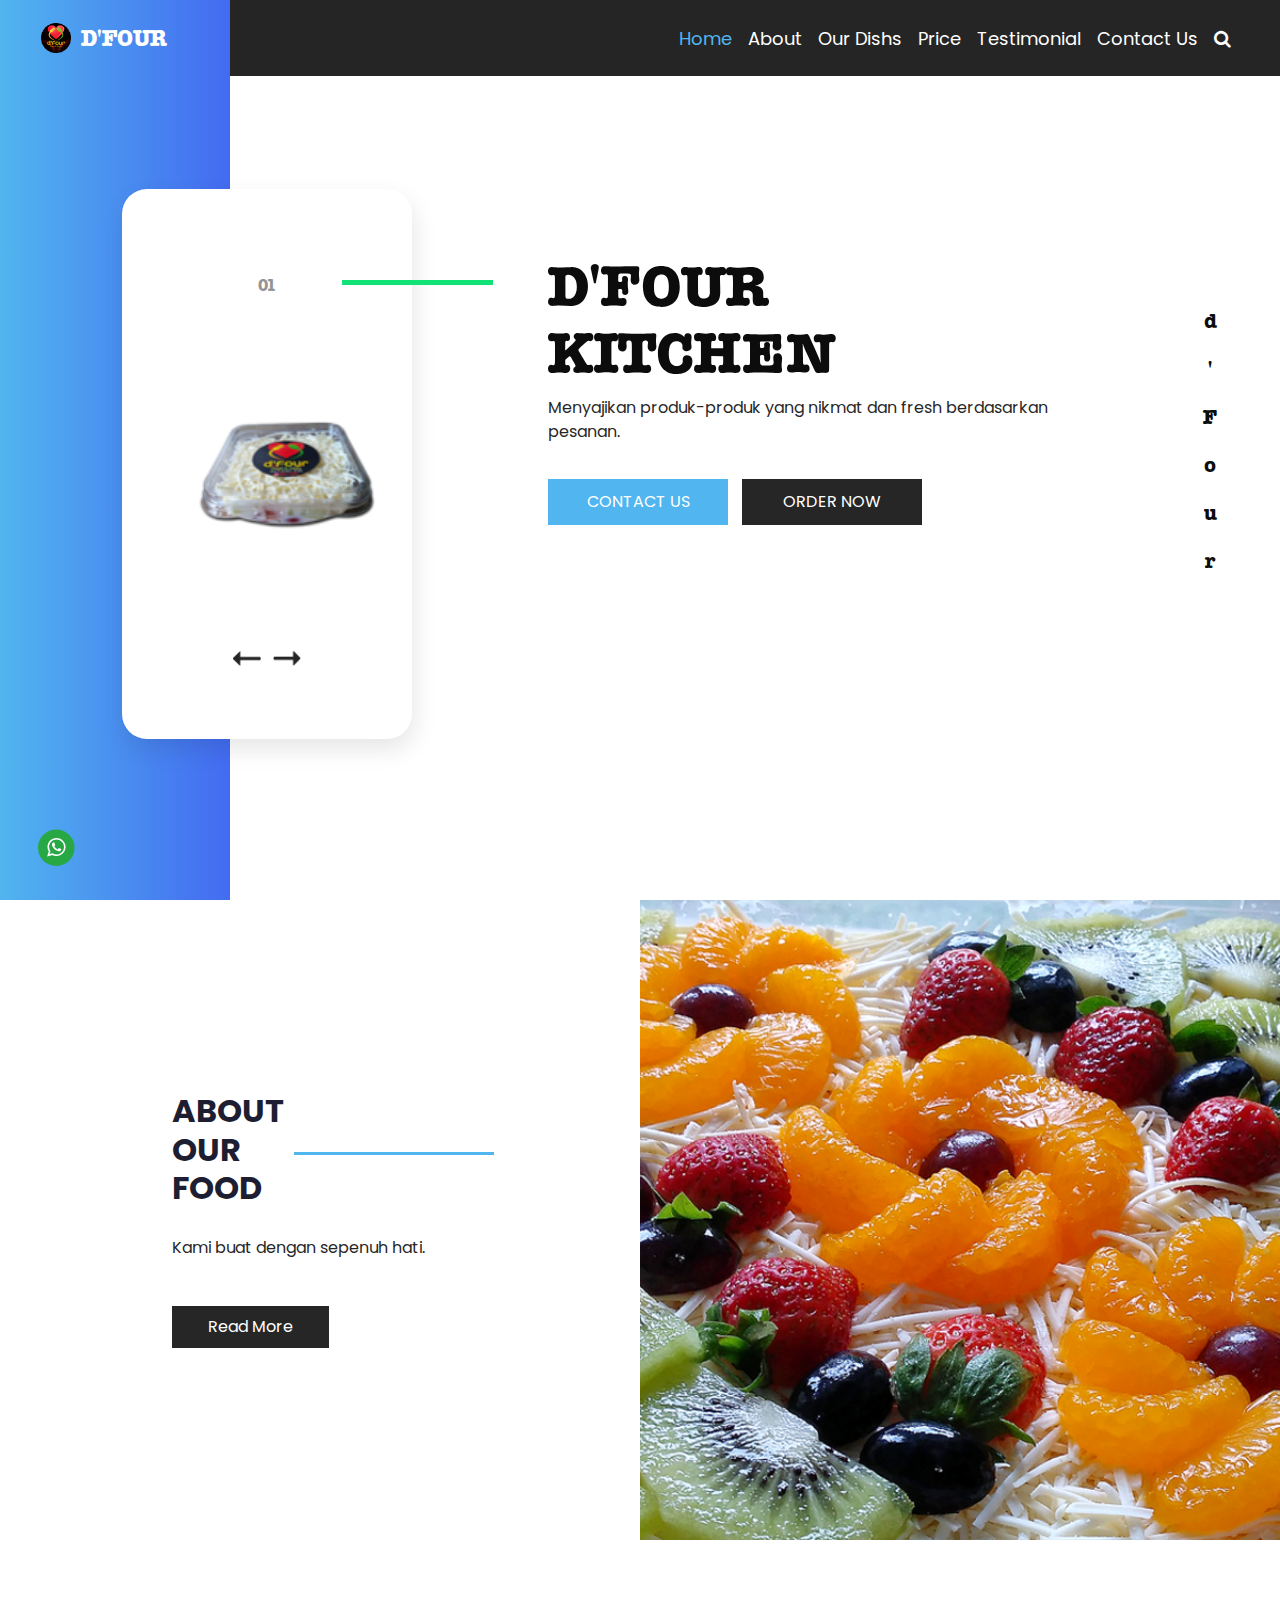
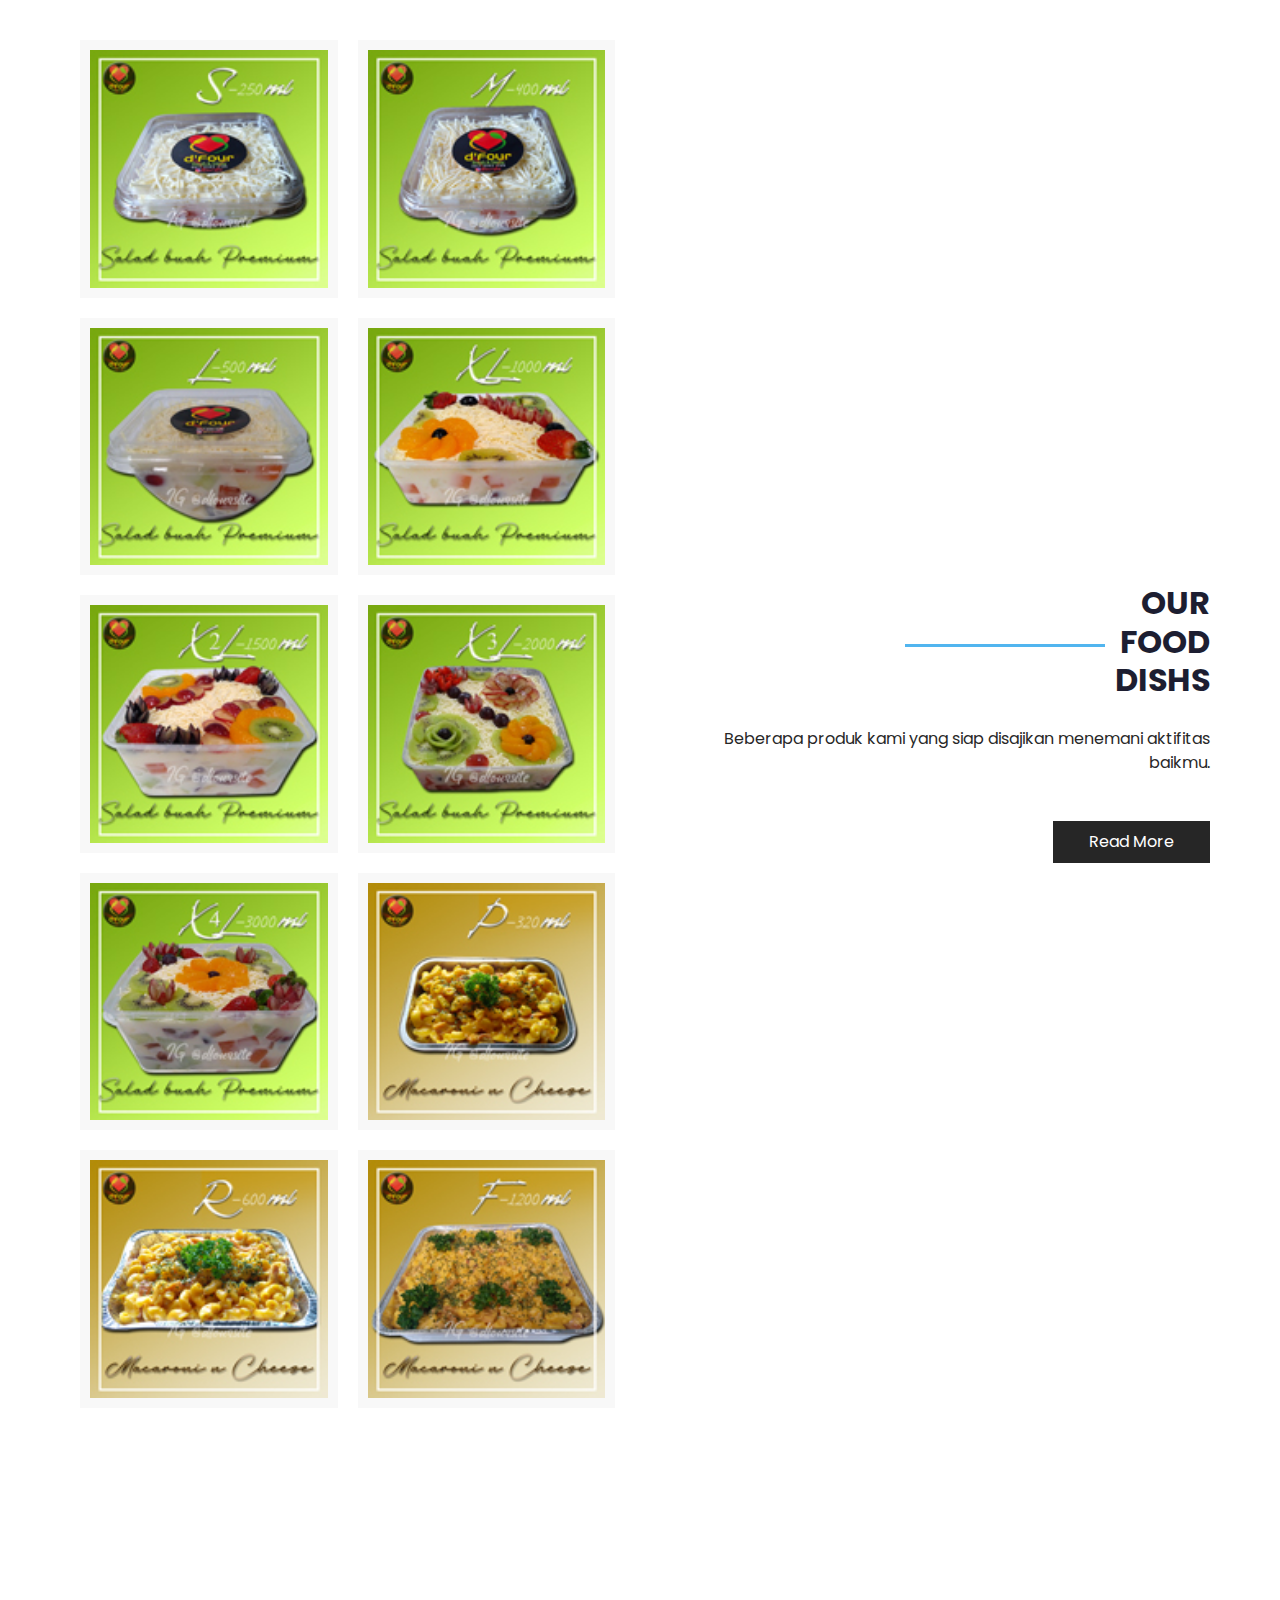
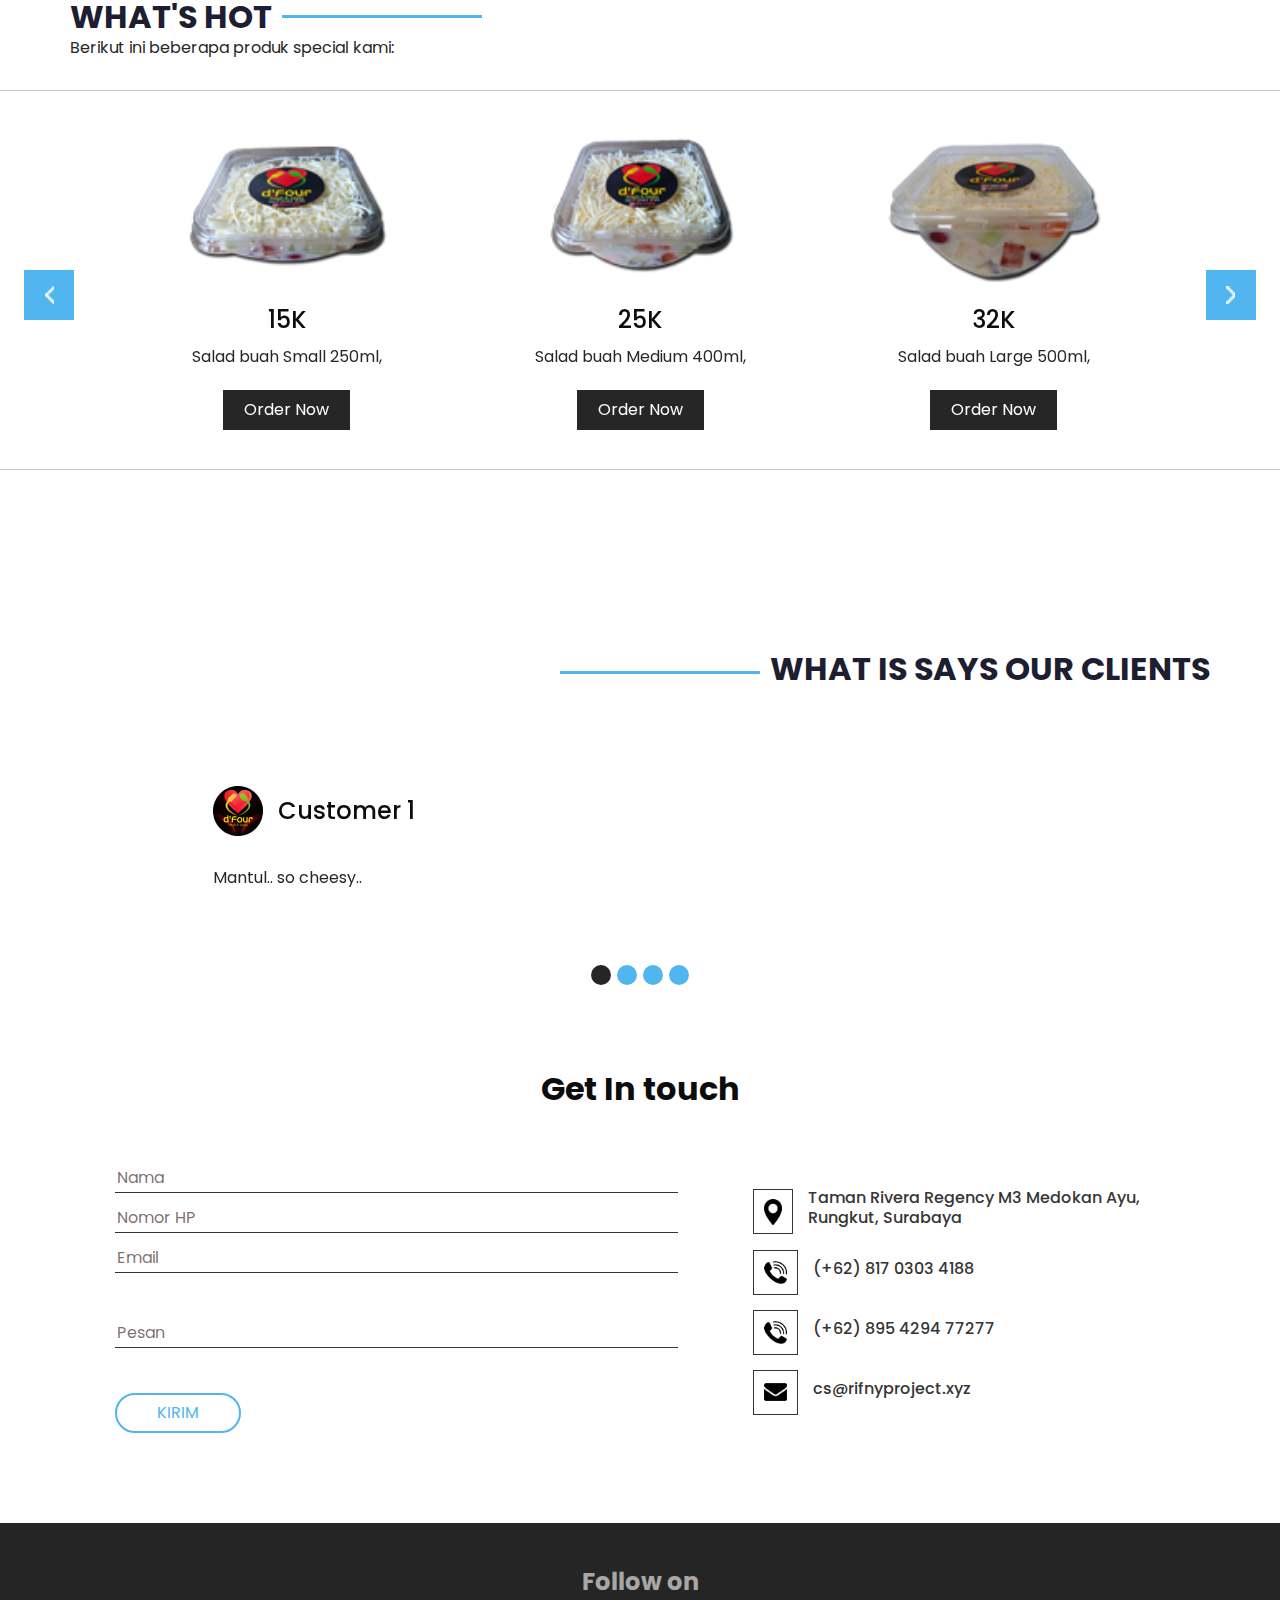
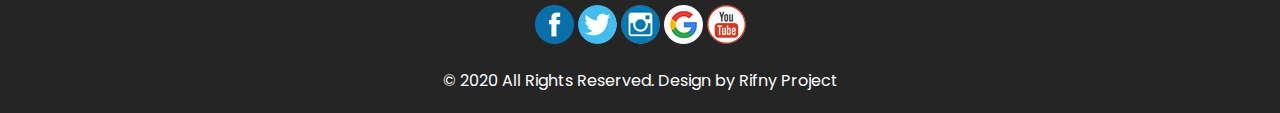
==== commit 9e85baed: "backtotop commit" ====
--- a/index.html
+++ b/index.html
@@ -32,6 +32,7 @@
 
 </head>
 <body>
+
   <div class="hero_area">
     <!-- header section strats -->
     <header class="header_section">
@@ -738,10 +739,13 @@
     });
   </script>
   <!-- end owl carousel script -->
+
   <link rel="stylesheet" href="https://maxcdn.bootstrapcdn.com/font-awesome/4.5.0/css/font-awesome.min.css">
   <a class="wafixed" href="https://api.whatsapp.com/send?phone=6281703034188&text=DATA%20PESANAN%0ANama%20Pemesan%3A%0ANomor%20HP%3A%0AAlamat%3A%0AProduk%20yang%20dipesan%20dan%20jumlahnya%3A" target="_blank"><span class="fa-stack fa-lg">
   <i class="fa fa-circle fa-stack-2x text-success"></i>
   <i class="fa fa-whatsapp fa-stack-1x fa-inverse"></i>
+
+  <a href="#" class="ignielToTop"></a>
 </body>
 
 </html>--- a/css/style.css
+++ b/css/style.css
@@ -980,7 +980,22 @@
 
 .wafixed {
     position: fixed;
-    right: 30px;
+    left: 35px;
     bottom: 30px;
     z-index: 999;
-}+}
+
+/* Back to Top Pure CSS With Delay by igniel.com */
+html {scroll-behavior:smooth;}
+.ignielToTop {width:35px; height:35px; position:fixed; bottom:30px; right: 35px; z-index:99; cursor:pointer; border-radius:100px; transition:all .5s ease; opacity:0; visibility:hidden; animation:ignielDelay .75s 3s forwards; -moz-animation:ignielDelay .75s 3s forwards; -webkit-animation:ignielDelay .75s 3s forwards; -o-animation:ignielDelay .75s 3s forwards; background:#008c5f url("data:image/svg+xml,%3Csvg viewBox='0 0 24 24' xmlns='http://www.w3.org/2000/svg'%3E%3Cpath d='M7.41,15.41L12,10.83L16.59,15.41L18,14L12,8L6,14L7.41,15.41Z' fill='%23fff'/%3E%3C/svg%3E") no-repeat center center;}
+.ignielToTop:hover {background:#1d2129 url("data:image/svg+xml,%3Csvg viewBox='0 0 24 24' xmlns='http://www.w3.org/2000/svg'%3E%3Cpath d='M7.41,15.41L12,10.83L16.59,15.41L18,14L12,8L6,14L7.41,15.41Z' fill='%23fff'/%3E%3C/svg%3E") no-repeat center center;}
+.ignielToTop:active, .ignielToTop:focus {bottom:100%;}
+@keyframes ignielDelay {
+  to {opacity:1; visibility:visible;}
+}
+@-webkit-keyframes ignielDelay {
+  to {opacity:1; visibility:visible;}
+}
+@-moz-keyframes ignielDelay {
+  to {opacity:1; visibility:visible;}
+}
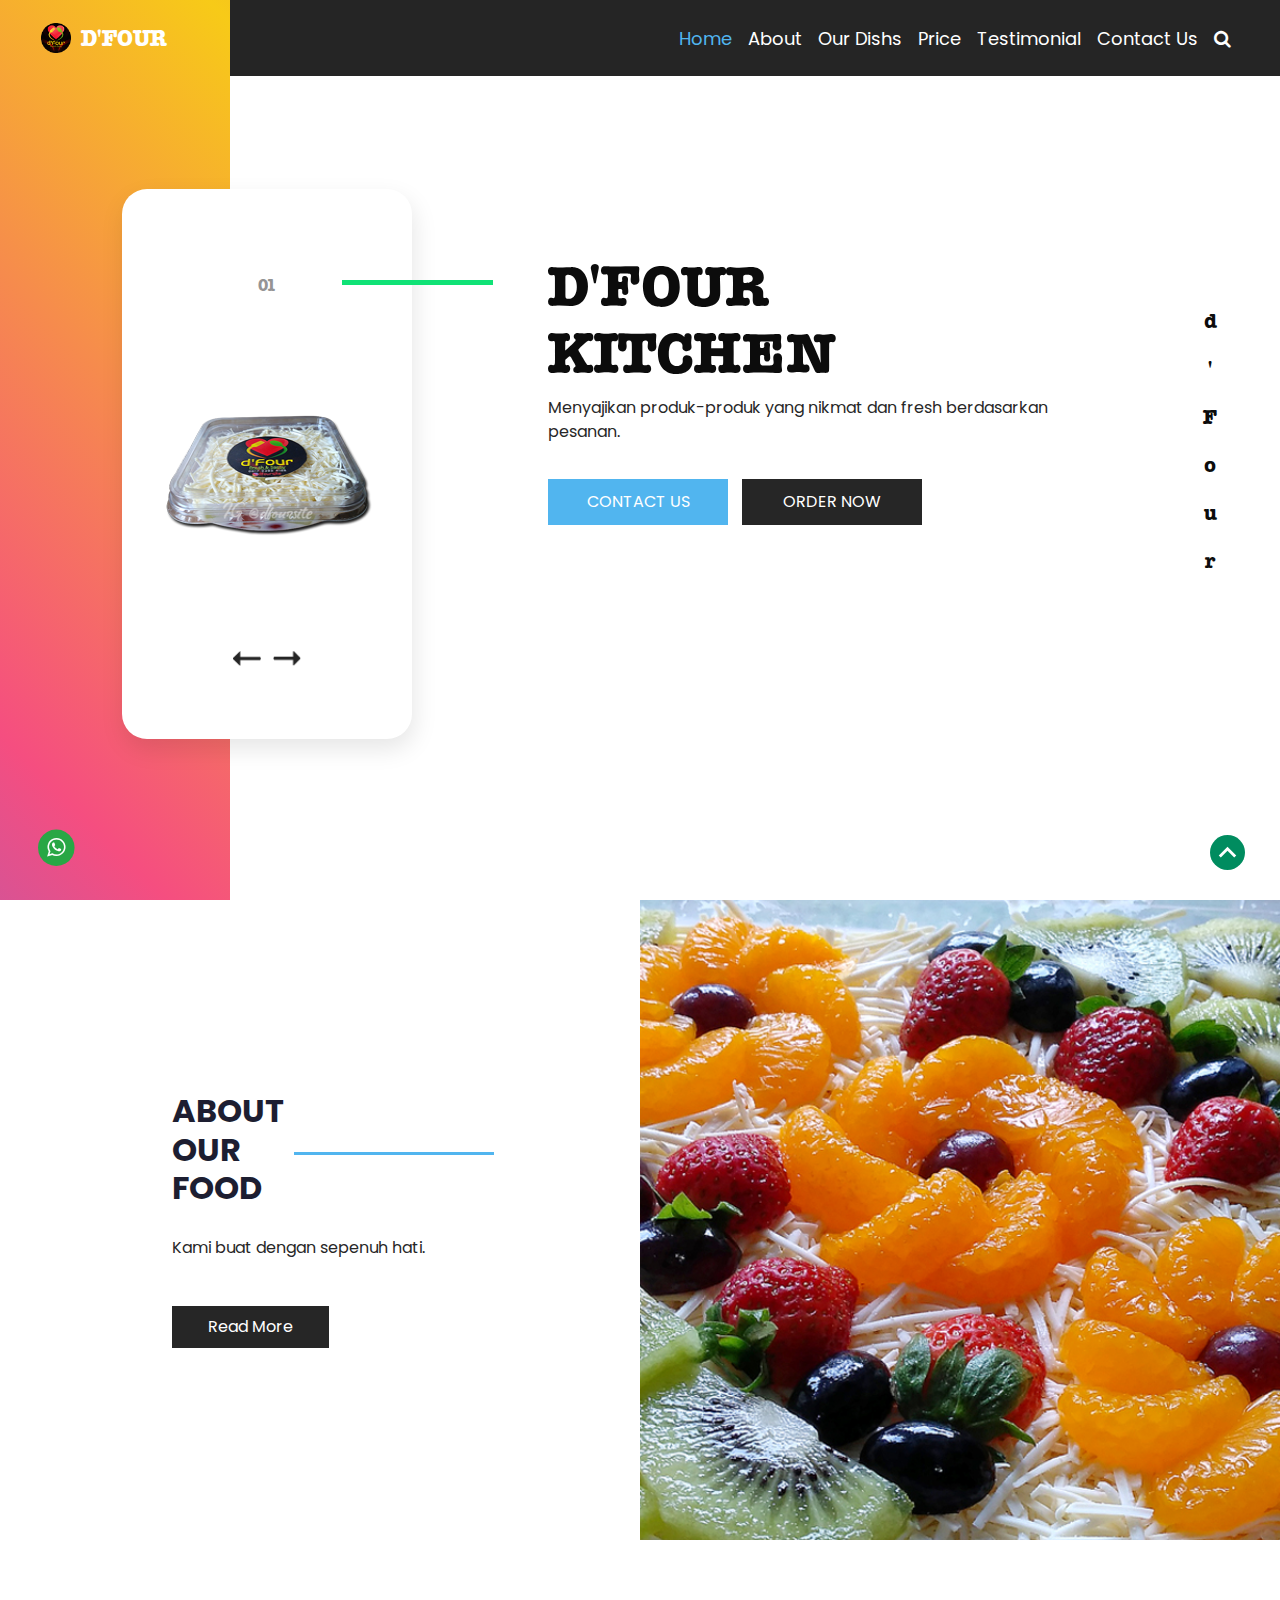
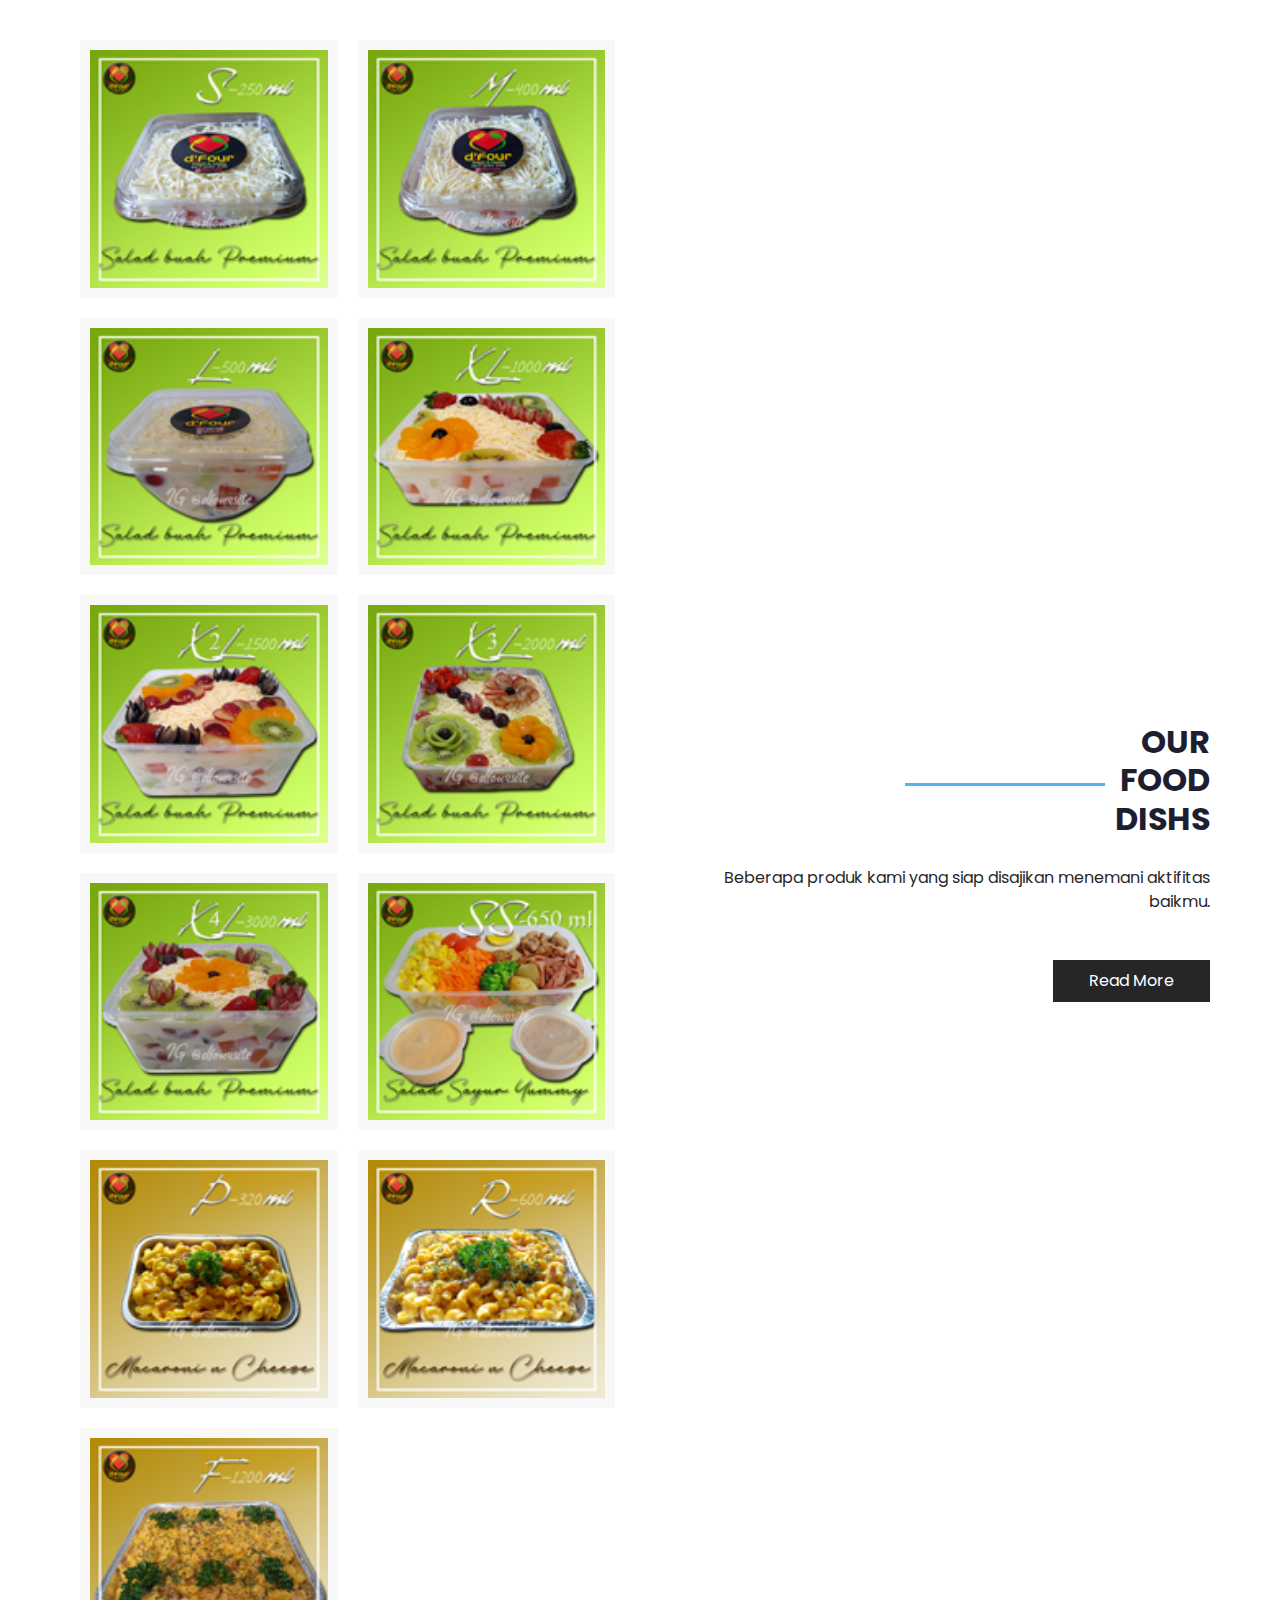
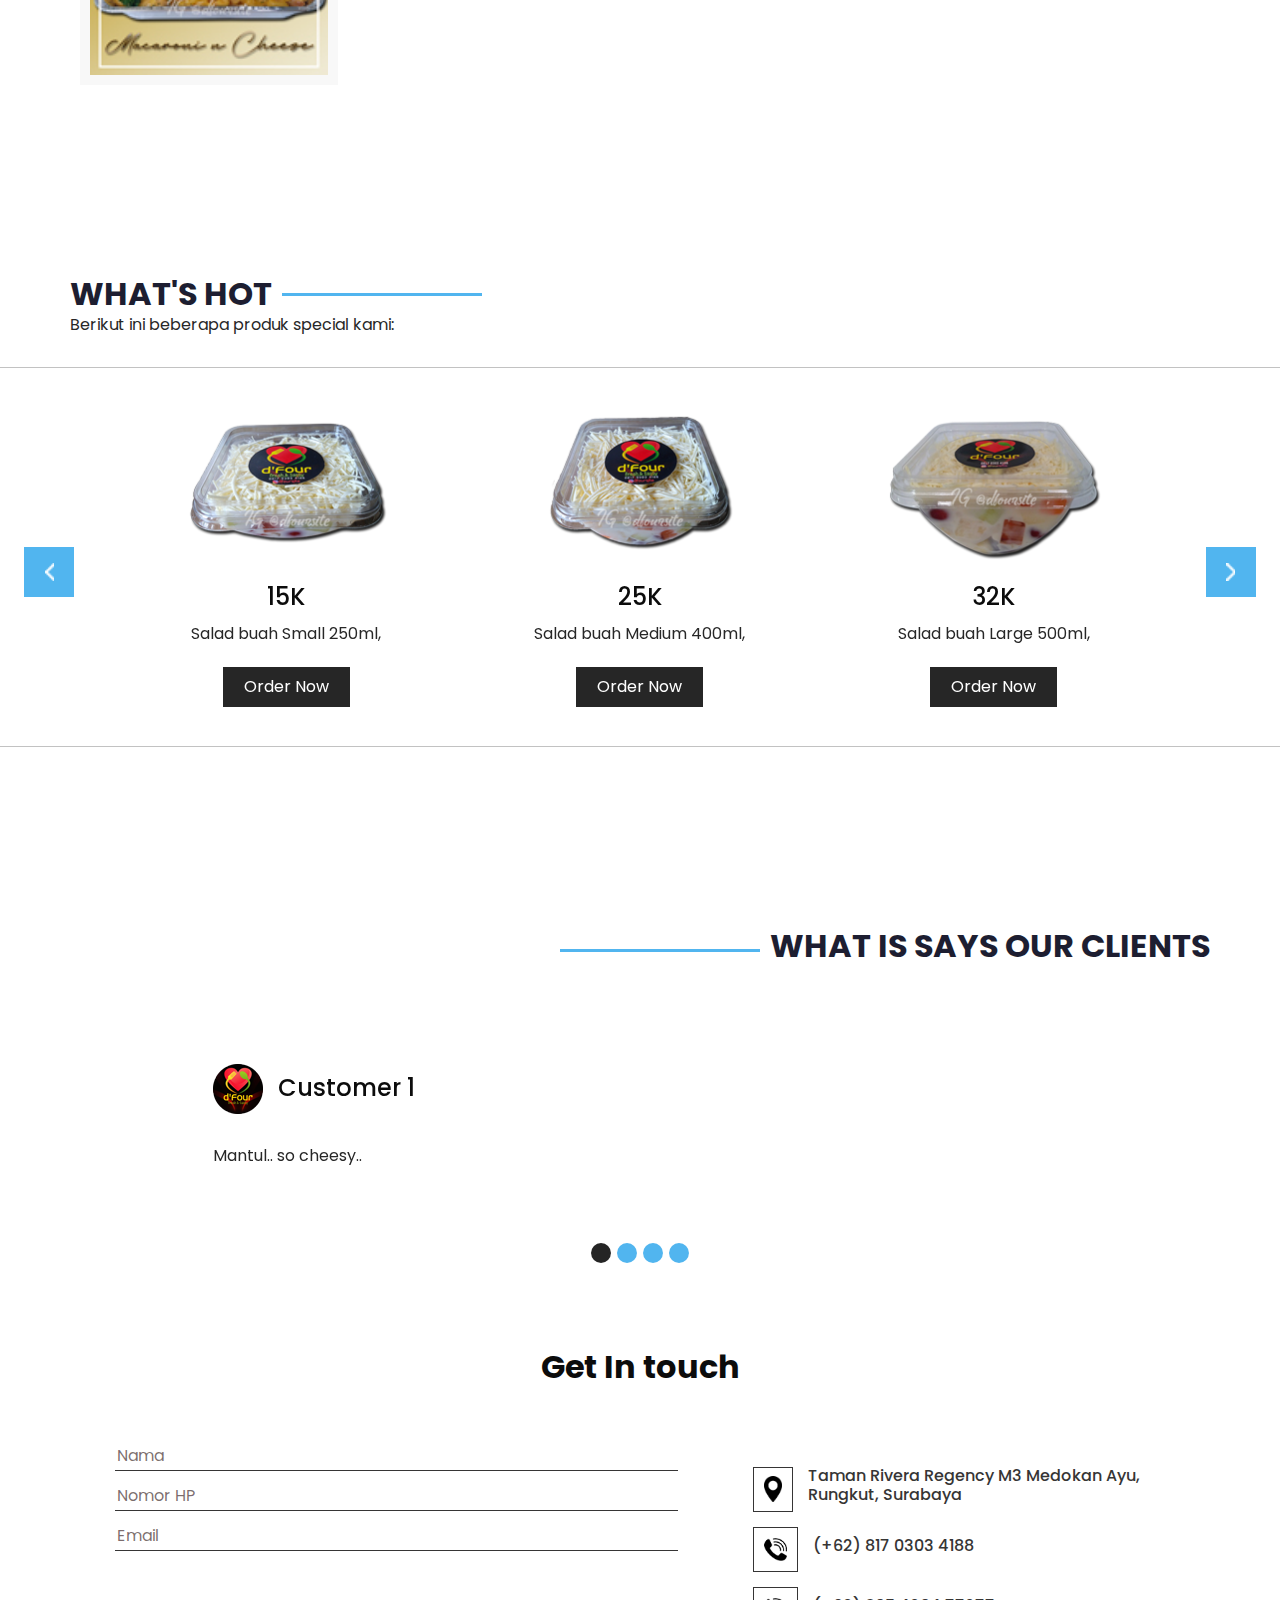
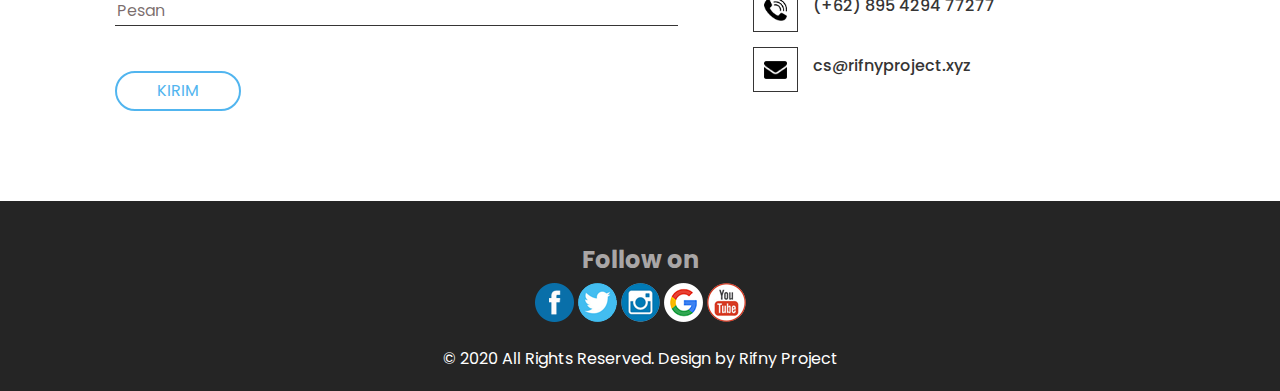
==== commit 9c4c8fbd: "sayur commit" ====
--- a/index.html
+++ b/index.html
@@ -123,6 +123,12 @@
                 <li data-target="#carouselExampleIndicators" data-slide-to="9">
                   10
                 </li>
+                <li data-target="#carouselExampleIndicators" data-slide-to="10">
+                  11
+                </li>
+                <li data-target="#carouselExampleIndicators" data-slide-to="11">
+                  12
+                </li>
               </ol>
               <div class="carousel-inner">
                 <div class="carousel-item active">
@@ -162,16 +168,21 @@
                 </div>
                 <div class="carousel-item">
                   <div class="img-box b-8">
+                    <img src="images/menu-dfour-salad-sayur.png" alt="" />
+                  </div>
+                </div>
+                <div class="carousel-item">
+                  <div class="img-box b-9">
                     <img src="images/menu-dfour-macncheese-personal.png" alt="" />
                   </div>
                 </div>
                 <div class="carousel-item">
-                  <div class="img-box b-9">
+                  <div class="img-box b-10">
                     <img src="images/menu-dfour-macncheese-reguler.png" alt="" />
                   </div>
                 </div>
                 <div class="carousel-item">
-                  <div class="img-box b-10">
+                  <div class="img-box b-11">
                     <img src="images/menu-dfour-macncheese-family.png" alt="" />
                   </div>
                 </div>
@@ -276,6 +287,9 @@
               <img src="images/dfour-salad-buah-x4l.jpg" alt="">
             </div>
             <div class="box">
+              <img src="images/dfour-salad-sayur.jpg" alt="">
+            </div>
+            <div class="box">
               <img src="images/dfour-macncheese-personal.jpg" alt="">
             </div>
             <div class="box">
@@ -449,6 +463,24 @@
                     Salad buah X4L 3000ml,
                   </p>
                   <a href="https://api.whatsapp.com/send?phone=6281703034188&text=DATA%20PESANAN%0ANama%20Pemesan%3A%0ANomor%20HP%3A%0AAlamat%3A%0AProduk%20yang%20dipesan%3A%20Salad%20buah%20X4L%203000ml%0AJumlahnya%3A">
+                    Order Now
+                  </a>
+                </div>
+              </div>
+            </div>
+            <div class="item">
+              <div class="box">
+                <div class="img-box">
+                  <img src="images/menu-dfour-salad-sayur.png" />
+                </div>
+                <div class="detail-box">
+                  <h4>
+                    35K
+                  </h4>
+                  <p>
+                    Salad sayur 650ml,
+                  </p>
+                  <a href="https://api.whatsapp.com/send?phone=6281703034188&text=DATA%20PESANAN%0ANama%20Pemesan%3A%0ANomor%20HP%3A%0AAlamat%3A%0AProduk%20yang%20dipesan%3A%20Salad%20sayur%20650ml%0AJumlahnya%3A">
                     Order Now
                   </a>
                 </div>
--- a/css/style.css
+++ b/css/style.css
@@ -86,9 +86,32 @@
   width: 18%;
   min-width: 150px;
   height: 100%;
-  background: -webkit-gradient(linear, left top, right top, from(#51b5ef), to(#436bf1));
-  background: linear-gradient(to right, #51b5ef, #436bf1);
-}
+ /* background: -webkit-gradient(linear, left top, right top, from(#51b5ef), to(#436bf1));
+  background: linear-gradient(to right, #51b5ef, #436bf1);*/
+      background: linear-gradient(45deg, #f22613, #f89406, #26a65b, #5868ec, #f54e80, #f7ca18, #d2527f);
+    background-size: 500% 500%;
+    -webkit-animation: ignielGradient 9s ease infinite;
+    -moz-animation: ignielGradient 9s ease infinite;
+    animation: ignielGradient 9s ease infinite;
+}
+
+@-webkit-keyframes ignielGradient {
+    0%{background-position:0% 50%}
+    50%{background-position:100% 50%}
+    100%{background-position:0% 50%}
+}
+@-moz-keyframes ignielGradient {
+    0%{background-position:0% 50%}
+    50%{background-position:100% 50%}
+    100%{background-position:0% 50%}
+}
+@keyframes ignielGradient {
+    0%{background-position:0% 50%}
+    50%{background-position:100% 50%}
+    100%{background-position:0% 50%}
+}
+
+
 
 .sub_page .hero_area {
   height: auto;
@@ -436,7 +459,7 @@
           align-items: center;
 }
 
-.slider_section .img-box.b-1 {
+/*.slider_section .img-box.b-1 {
   margin-left: 20%;
 }
 
@@ -445,7 +468,7 @@
   margin-right: -10%;
   -webkit-transform: translateY(15px);
           transform: translateY(15px);
-}
+}*/
 
 .slider_section .img-box img {
   width: 100%;
@@ -987,9 +1010,9 @@
 
 /* Back to Top Pure CSS With Delay by igniel.com */
 html {scroll-behavior:smooth;}
-.ignielToTop {width:35px; height:35px; position:fixed; bottom:30px; right: 35px; z-index:99; cursor:pointer; border-radius:100px; transition:all .5s ease; opacity:0; visibility:hidden; animation:ignielDelay .75s 3s forwards; -moz-animation:ignielDelay .75s 3s forwards; -webkit-animation:ignielDelay .75s 3s forwards; -o-animation:ignielDelay .75s 3s forwards; background:#008c5f url("data:image/svg+xml,%3Csvg viewBox='0 0 24 24' xmlns='http://www.w3.org/2000/svg'%3E%3Cpath d='M7.41,15.41L12,10.83L16.59,15.41L18,14L12,8L6,14L7.41,15.41Z' fill='%23fff'/%3E%3C/svg%3E") no-repeat center center;}
+.ignielToTop {width:35px; height:35px; position:fixed; bottom:30px; right: 35px; z-index:99; cursor:pointer; border-radius:100px; transition:all .5s; background:#008c5f url("data:image/svg+xml,%3Csvg viewBox='0 0 24 24' xmlns='http://www.w3.org/2000/svg'%3E%3Cpath d='M7.41,15.41L12,10.83L16.59,15.41L18,14L12,8L6,14L7.41,15.41Z' fill='%23fff'/%3E%3C/svg%3E") no-repeat center center;}
 .ignielToTop:hover {background:#1d2129 url("data:image/svg+xml,%3Csvg viewBox='0 0 24 24' xmlns='http://www.w3.org/2000/svg'%3E%3Cpath d='M7.41,15.41L12,10.83L16.59,15.41L18,14L12,8L6,14L7.41,15.41Z' fill='%23fff'/%3E%3C/svg%3E") no-repeat center center;}
-.ignielToTop:active, .ignielToTop:focus {bottom:100%;}
+@media screen and (max-width:640px){body{width:auto;max-width:100%;margin:0px;}}*
 @keyframes ignielDelay {
   to {opacity:1; visibility:visible;}
 }
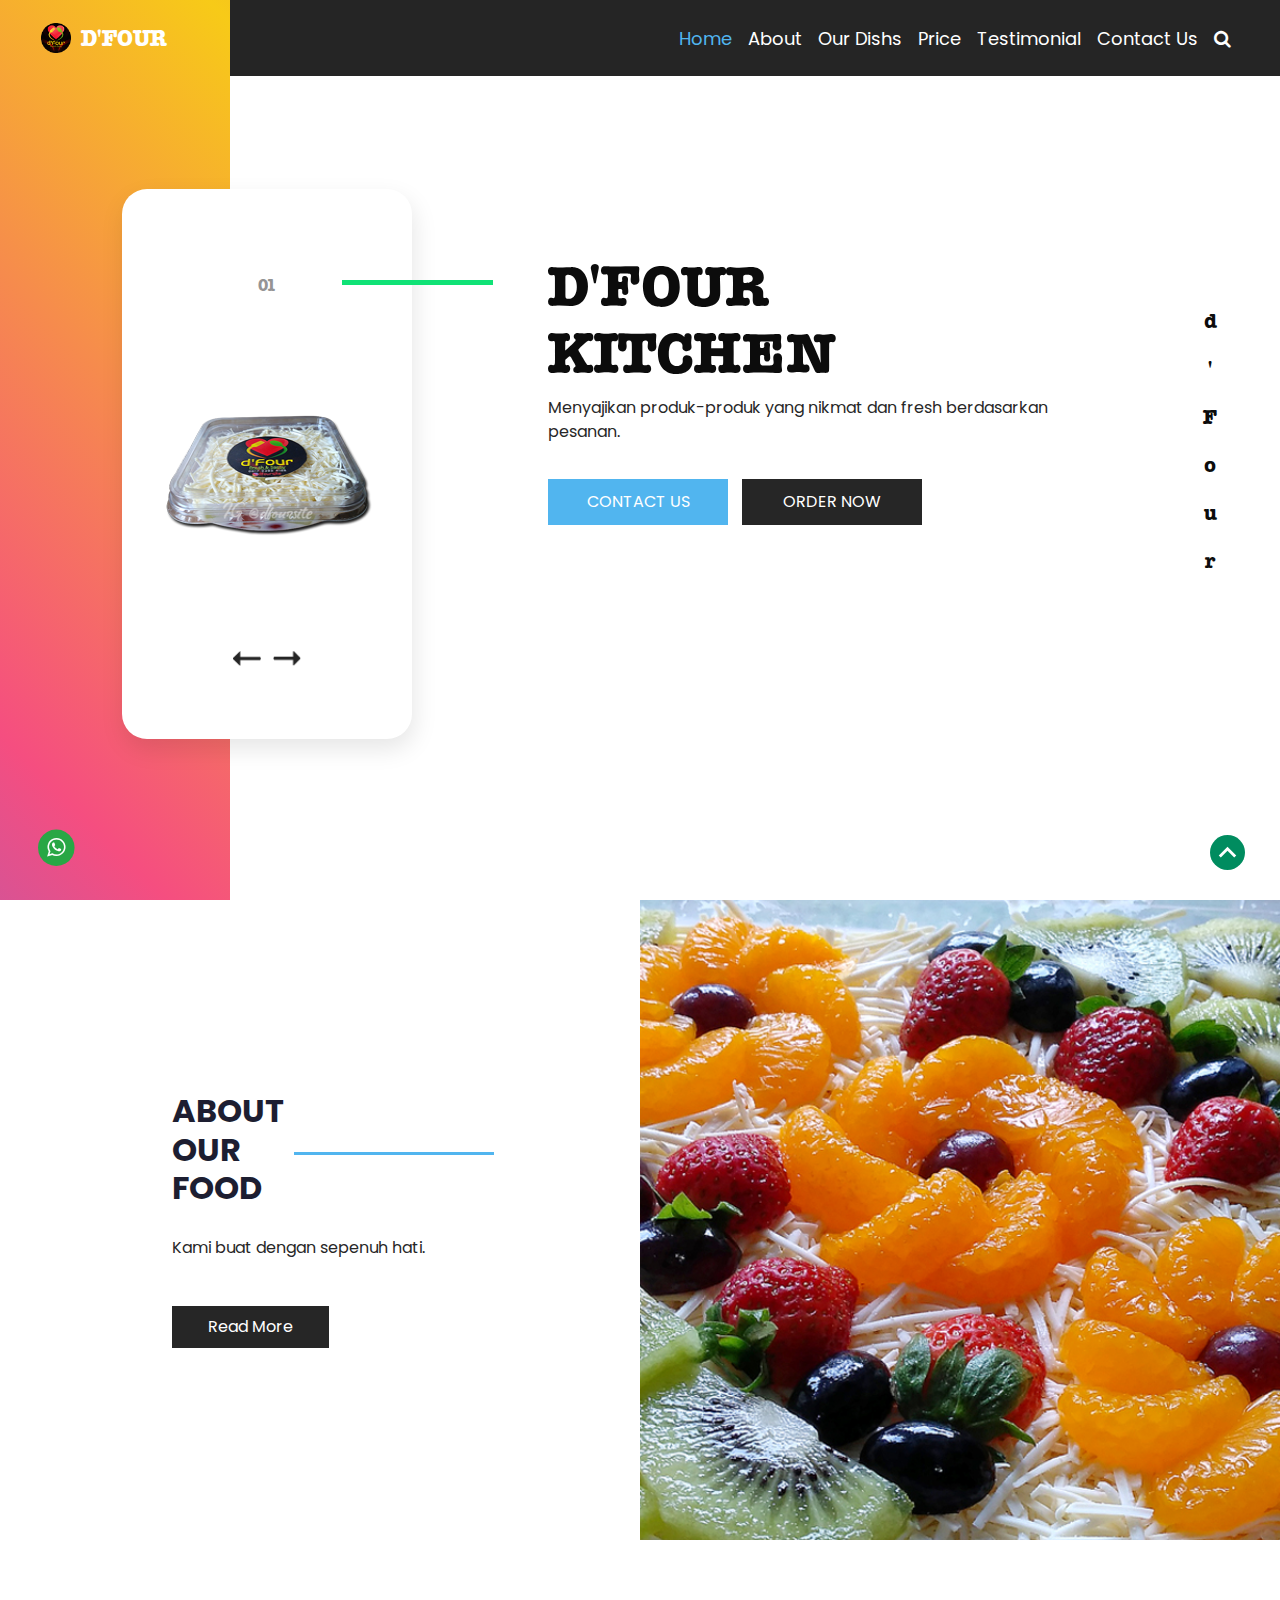
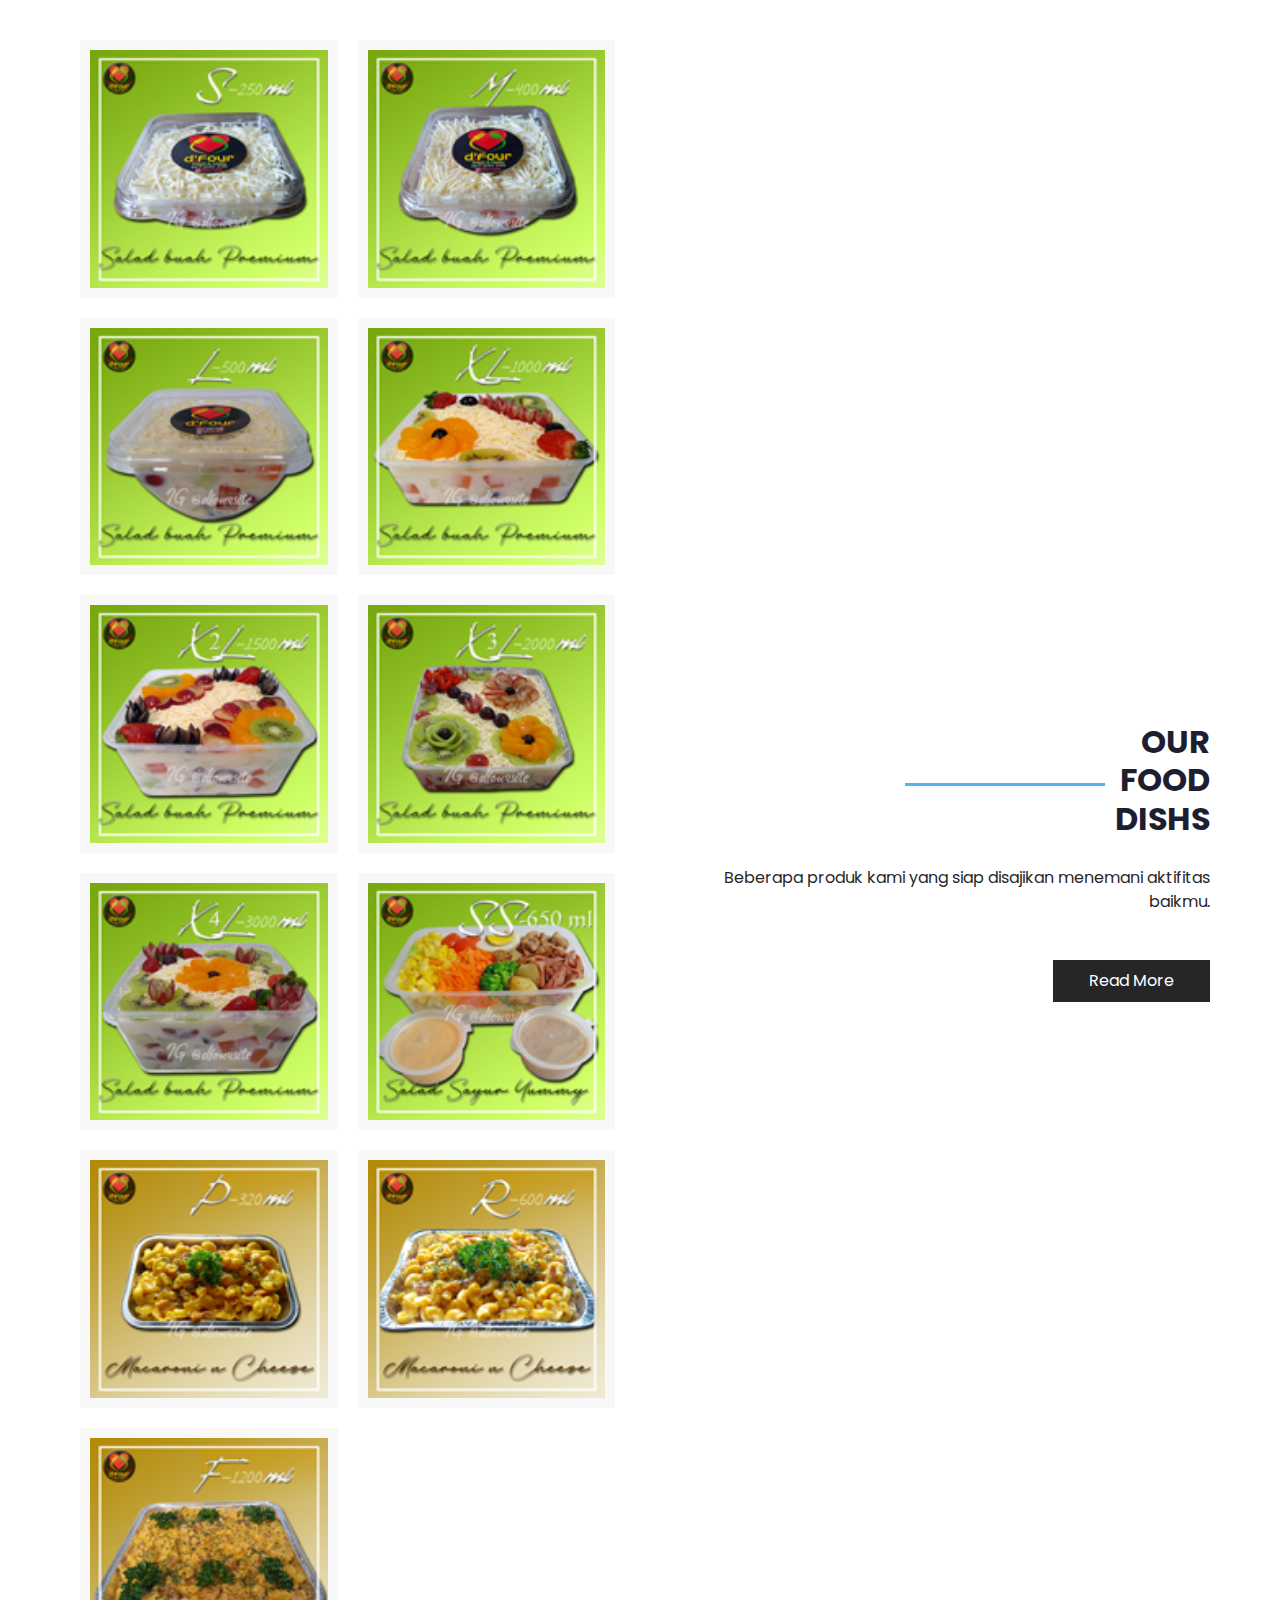
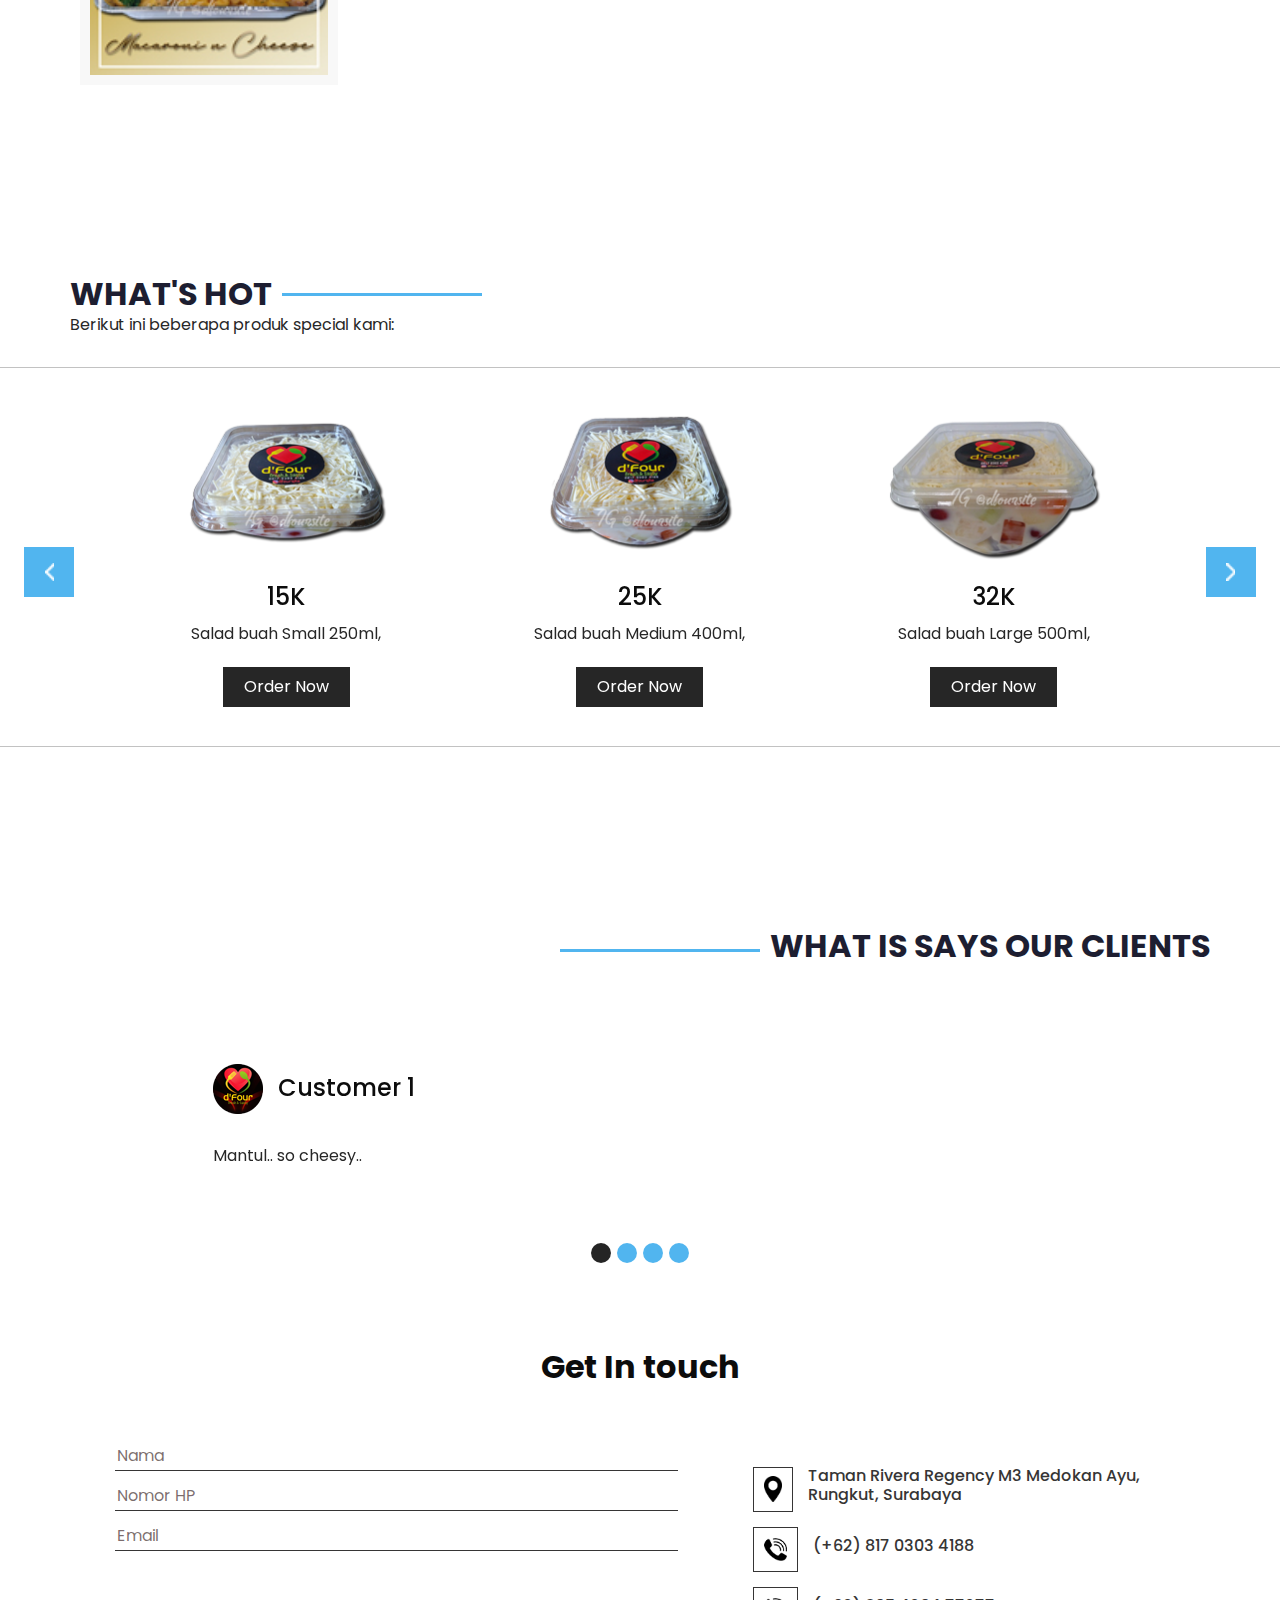
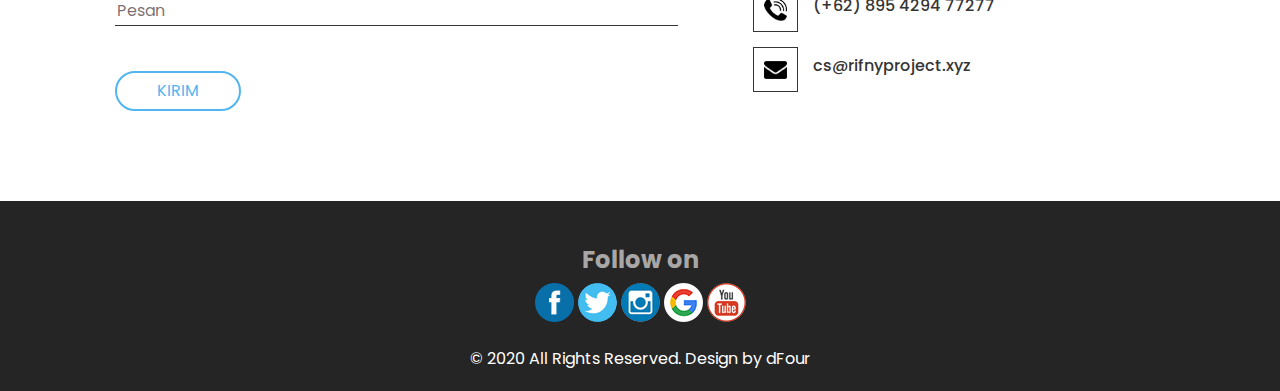
==== commit 979c6175: "Update index.html" ====
--- a/index.html
+++ b/index.html
@@ -730,7 +730,7 @@
     </div>
     <p>
       &copy; 2020 All Rights Reserved. Design by
-      <a href="https://rifnyproject.xyz/">Rifny Project</a>
+      <a href="https://dfoursite.com">dFour</a>
     </p>
   </section>
   <!-- footer section -->
@@ -780,4 +780,4 @@
   <a href="#" class="ignielToTop"></a>
 </body>
 
-</html>+</html>
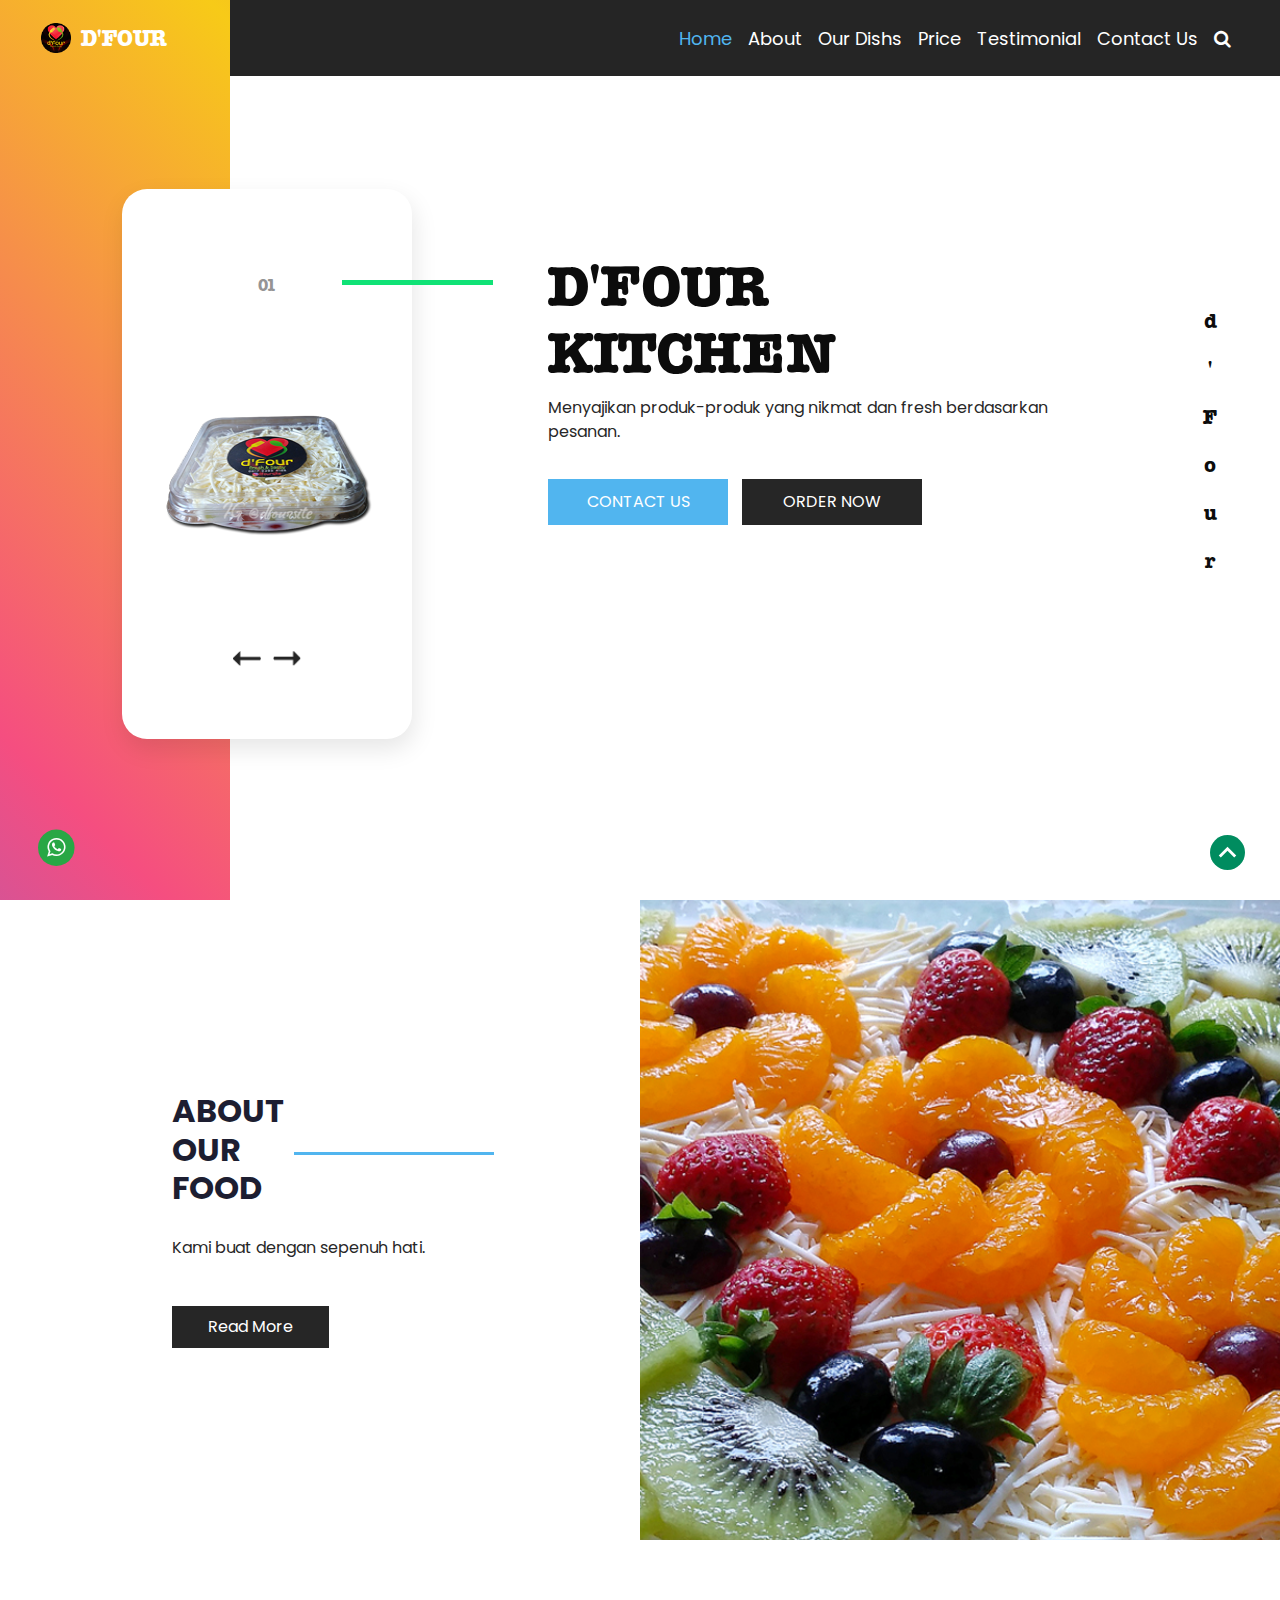
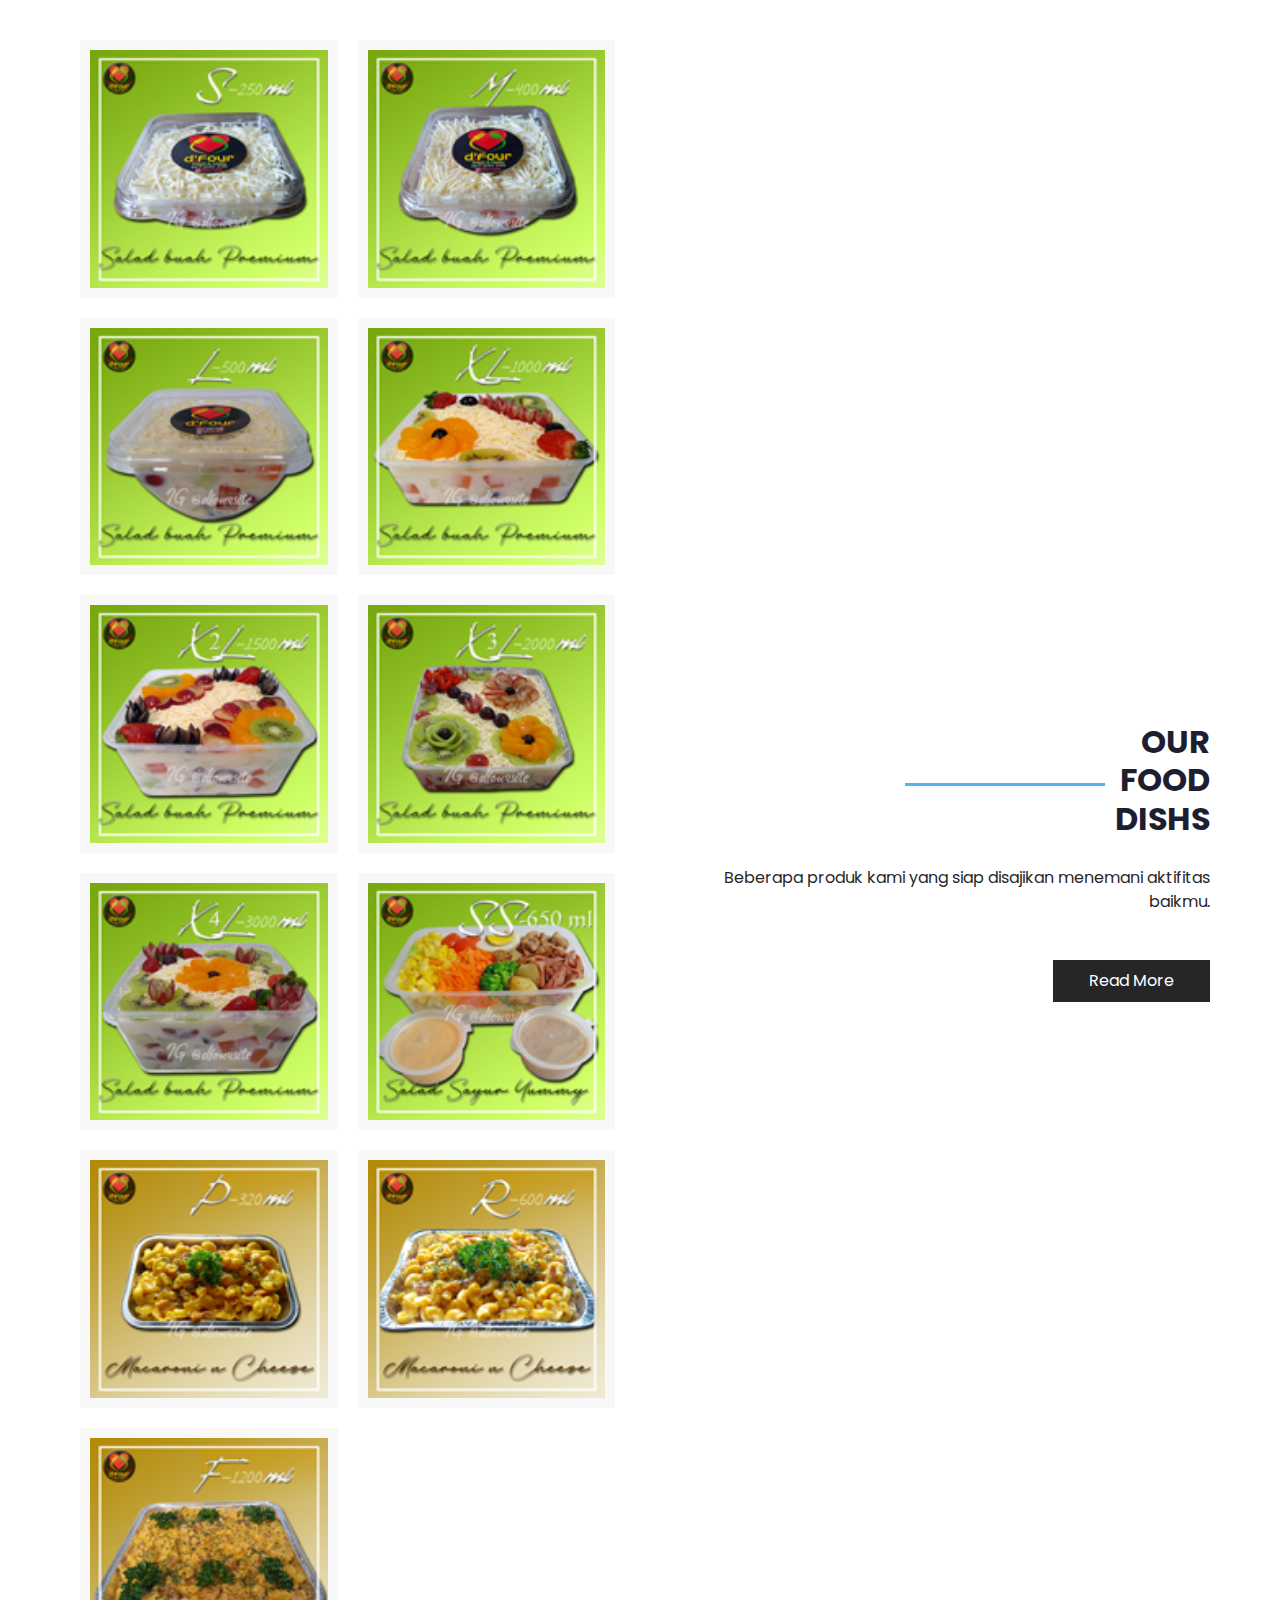
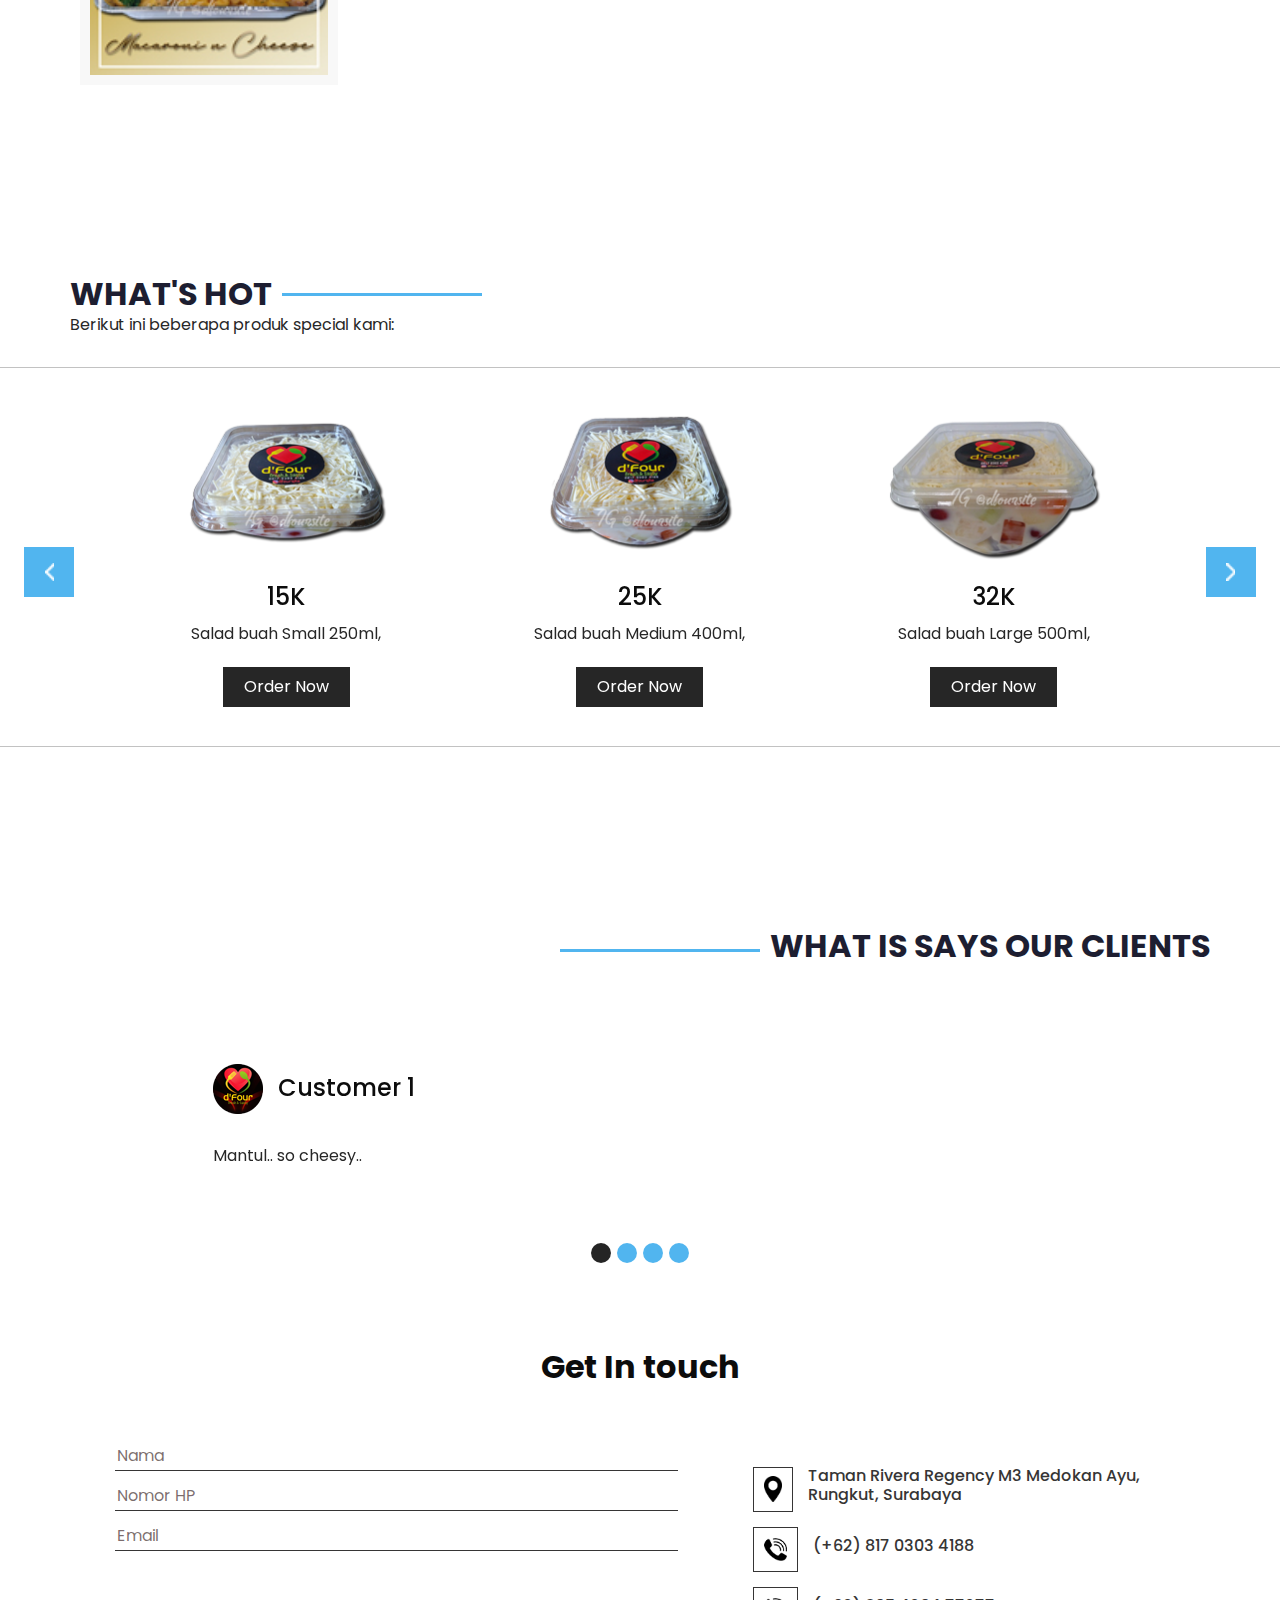
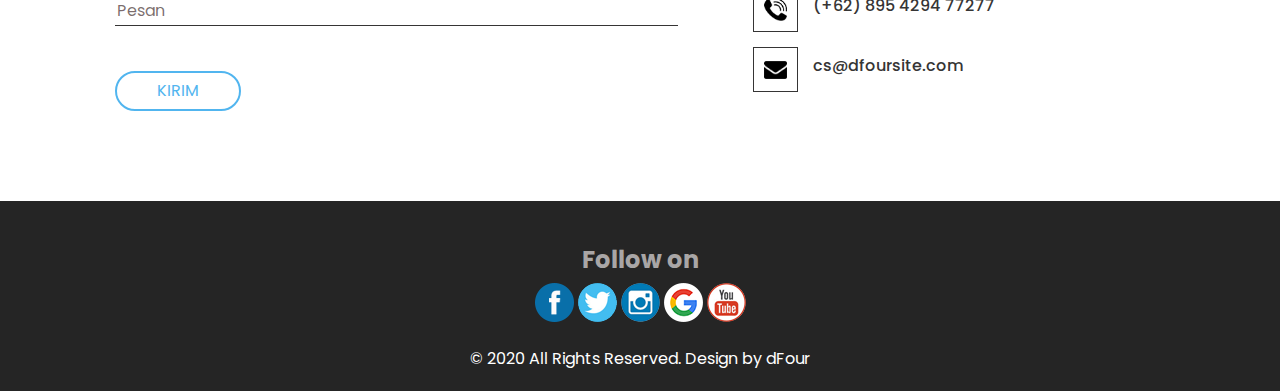
==== commit 44a62897: "Update index.html" ====
--- a/index.html
+++ b/index.html
@@ -688,12 +688,12 @@
                 (+62) 895 4294 77277
               </h6>
             </a>
-            <a href="mailto:cs@rifnyproject.xyz">
+            <a href="mailto:cs@dfoursite.com">
               <div class="img-box">
                 <img src="images/envelope.png" alt="">
               </div>
               <h6>
-                cs@rifnyproject.xyz
+                cs@dfoursite.com
               </h6>
             </a>
           </div>
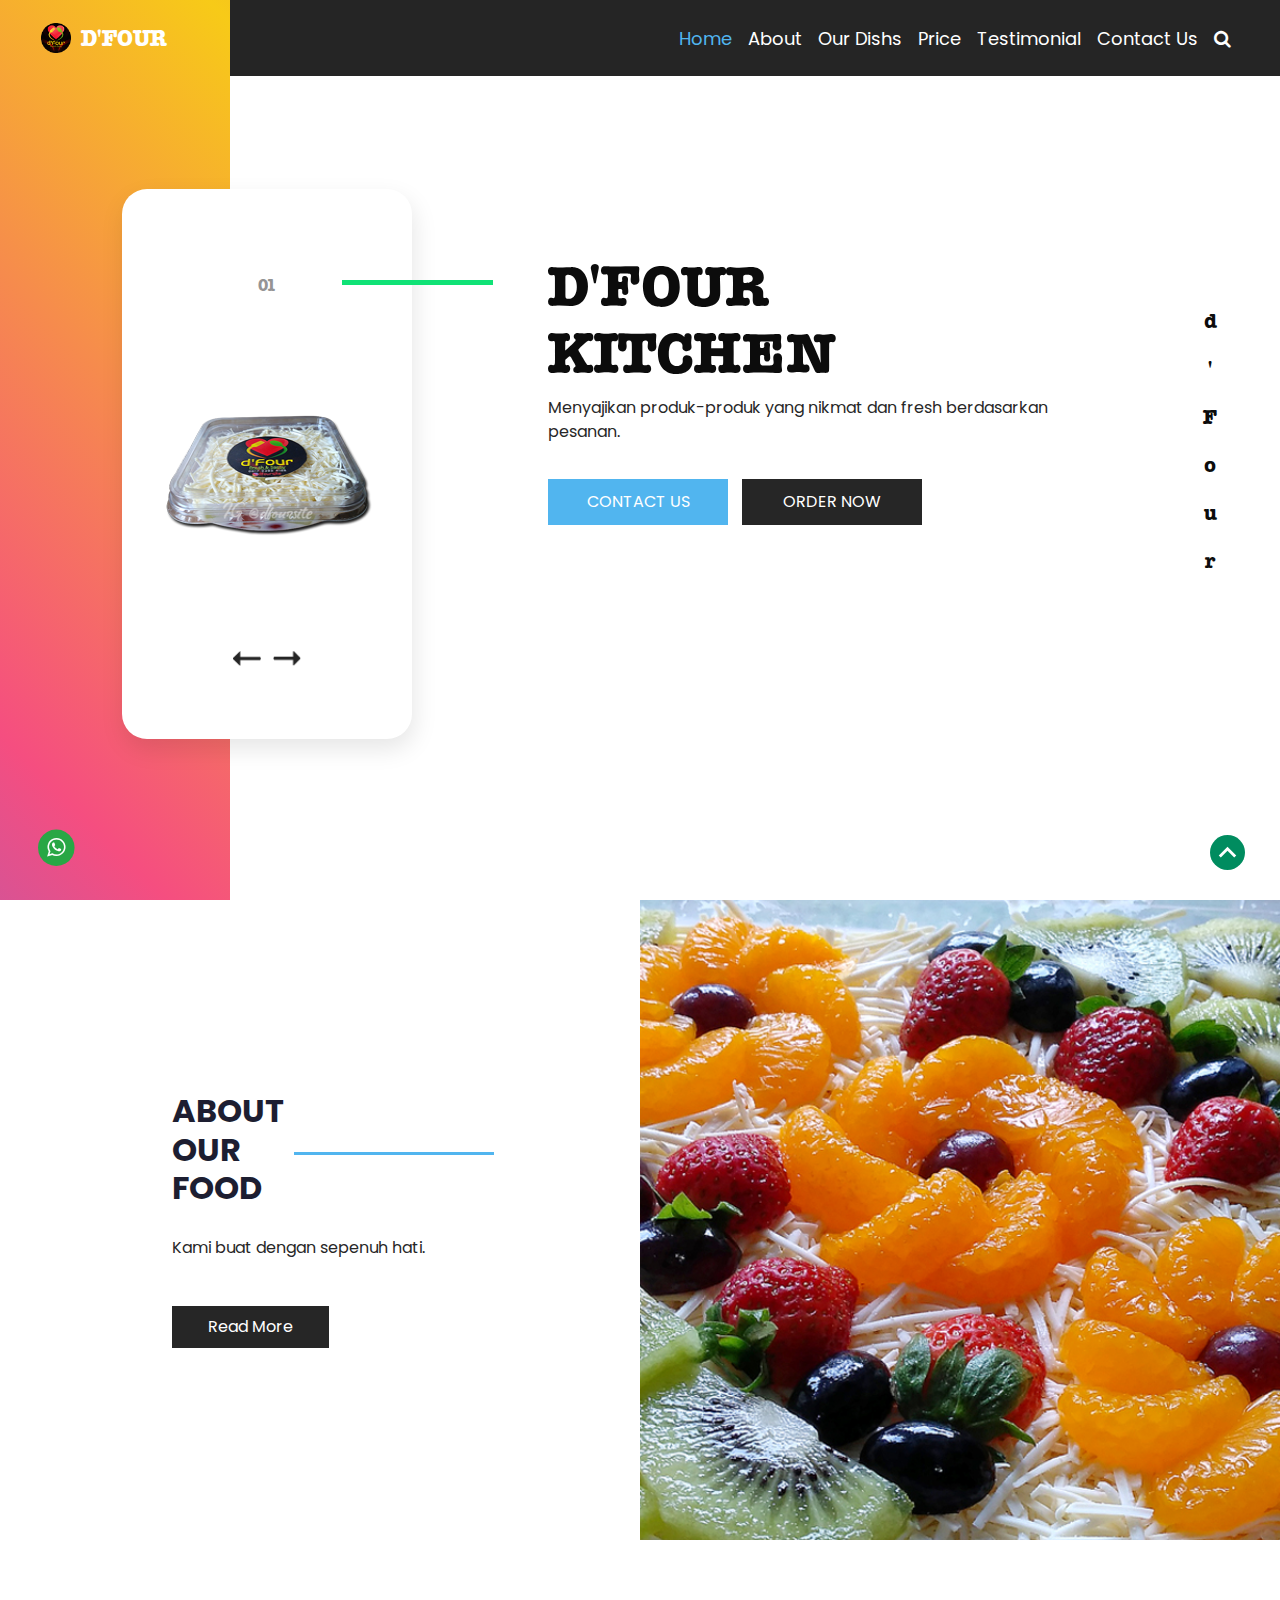
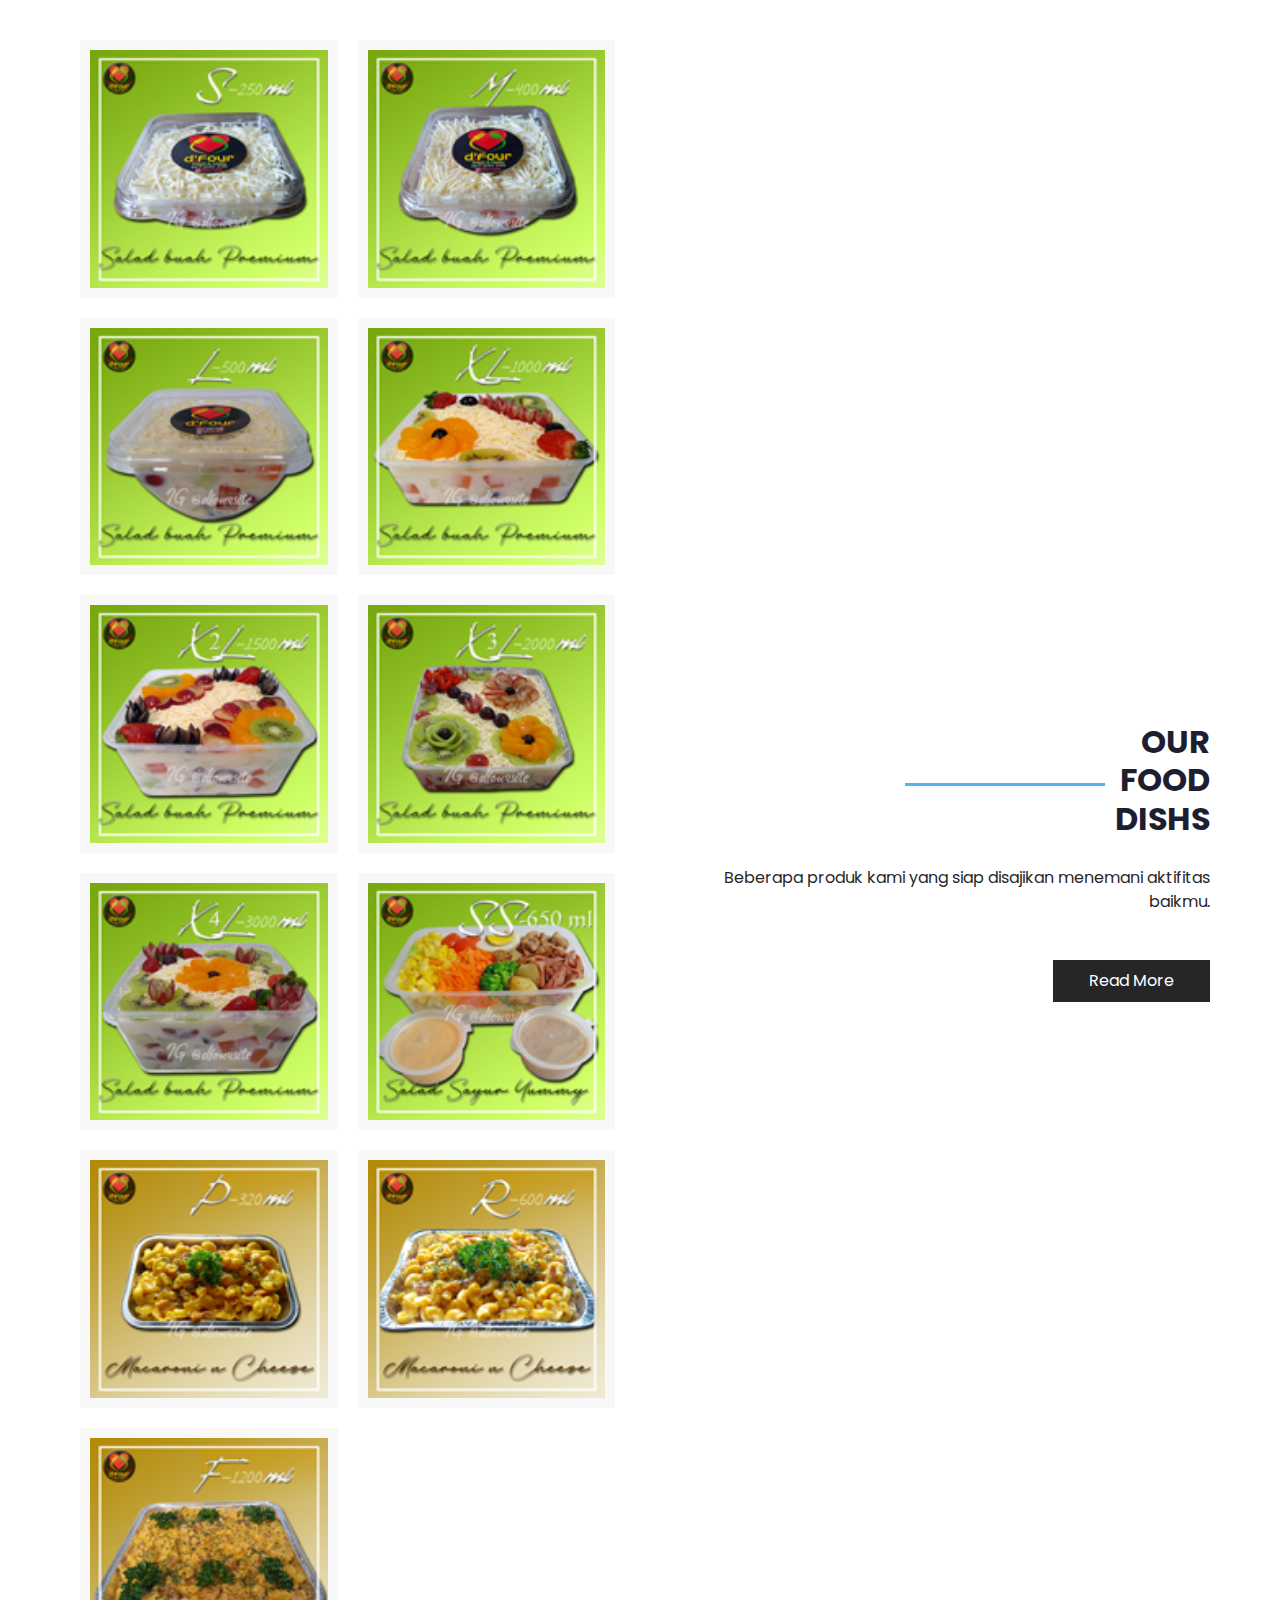
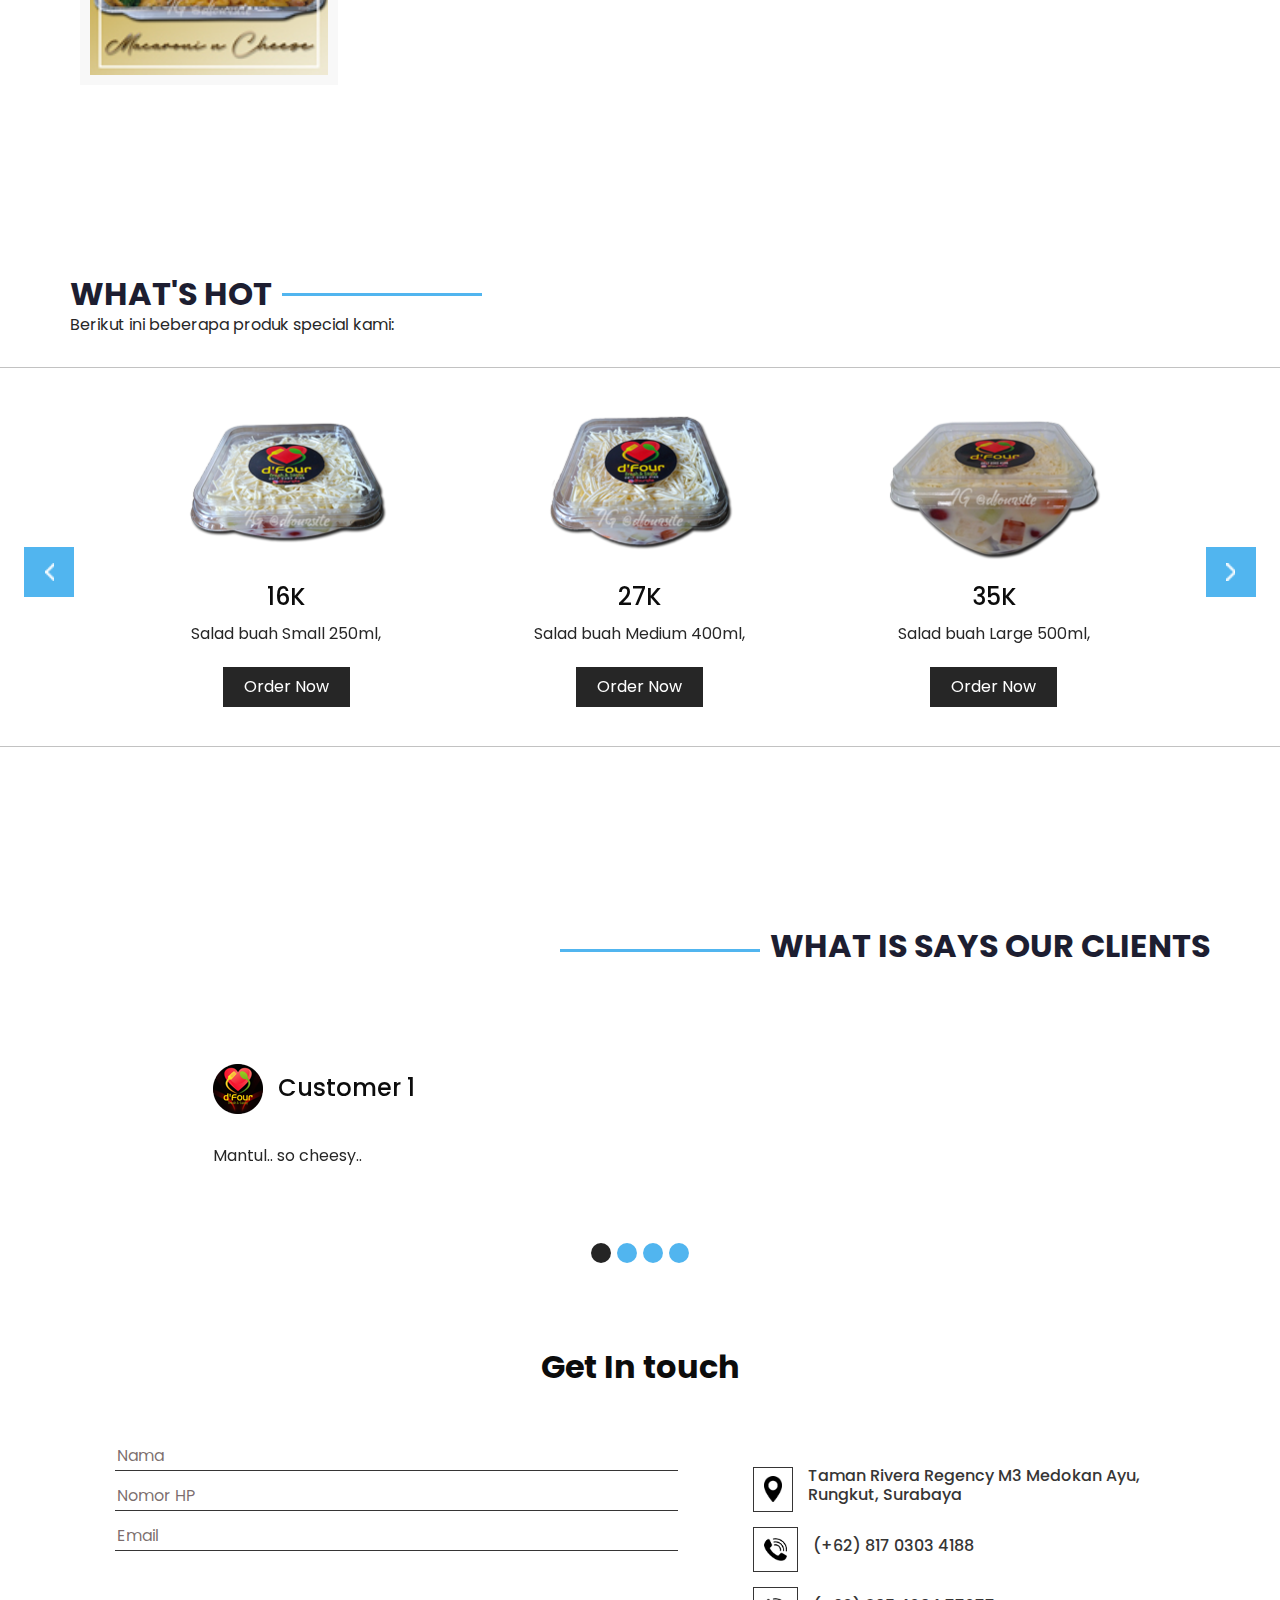
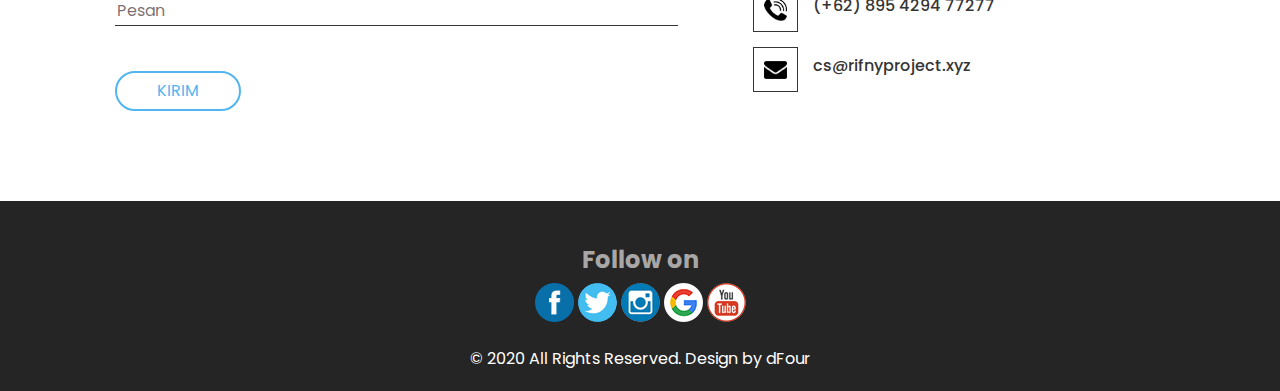
==== commit 8bea6845: "Add files via upload" ====
--- a/index.html
+++ b/index.html
@@ -1,783 +1,783 @@
-<!DOCTYPE html>
-<html>
-
-<head>
-  <!-- Basic -->
-  <meta charset="utf-8" />
-  <meta http-equiv="X-UA-Compatible" content="IE=edge" />
-  <!-- Mobile Metas -->
-  <meta name="viewport" content="width=device-width, initial-scale=1, shrink-to-fit=no" />
-  <!-- Site Metas -->
-  <meta name="keywords" content="" />
-  <meta name="description" content="" />
-  <meta name="author" content="" />
-
-  <title>d'Four</title>
-  <!-- slider stylesheet -->
-  <link rel="stylesheet" type="text/css"
-    href="https://cdnjs.cloudflare.com/ajax/libs/OwlCarousel2/2.3.4/assets/owl.carousel.min.css" />
-
-  <!-- bootstrap core css -->
-  <!-- <link rel="stylesheet" type="text/css" href="css/bootstrap.css" /> -->
-    <link rel="stylesheet" href="https://cdn.jsdelivr.net/npm/bootstrap@4.5.3/dist/css/bootstrap.min.css">
-
-  <!-- fonts style -->
-  <link href="https://fonts.googleapis.com/css?family=Open+Sans:400,700|Poppins:400,700|Raleway:400,700&display=swap"
-    rel="stylesheet" />
-
-  <!-- Custom styles for this template -->
-  <link href="css/style.css" rel="stylesheet" />
-  <!-- responsive style -->
-  <link href="css/responsive.css" rel="stylesheet" />
-
-</head>
-<body>
-
-  <div class="hero_area">
-    <!-- header section strats -->
-    <header class="header_section">
-      <div class="container-fluid">
-        <nav class="navbar navbar-expand-lg navbar-light bg-light">
-          <a class="navbar-brand" href="index.html">
-            <img src="images/logo.png" alt="" />
-            <span>
-              d'Four
-            </span>
-          </a>
-          <button class="navbar-toggler" type="button" data-toggle="collapse" data-target="#navbarNav" aria-controls="navbarNav"aria-expanded="false" aria-label="Toggle navigation">
-               <span class="navbar-toggler-icon"></span>
-          </button>
-          <div class="collapse navbar-collapse" id="navbarNav">
-            <ul class="navbar-nav ml-auto">
-               <li class="nav-item active">
-                  <a class="nav-link" href="index.html">Home</a>
-               </li>
-               <li class="nav-item">
-                  <a class="nav-link" href="#about">About</a>
-               </li>
-               <li class="nav-item">
-                  <a class="nav-link" href="#dishs">Our Dishs</a>
-               </li>
-               <li class="nav-item">
-                  <a class="nav-link" href="#price">Price</a>
-               </li>
-               <li class="nav-item">
-                  <a class="nav-link" href="#testimonial">Testimonial</a>
-               </li>
-               <li class="nav-item">
-                  <a class="nav-link" href="#contact">Contact Us</a>
-               </li>
-               <li class="nav-item">
-                  <a class="nav-link" href="#"><i class="fa fa-search" aria-hidden="true"></i></a>
-               </li>
-            </ul>
-         </div>
-        </nav>
-      </div>
-    </header>
-    <!-- end header section -->
-    <!-- slider section -->
-    <section class="slider_section position-relative">
-      <div class="side_heading">
-        <h5>
-          d          
-          '
-          F
-          o
-          u
-          r
-        </h5>
-      </div>
-      <div class="container-fluid">
-        <div class="row">
-          <div class="col-lg-3 col-md-4 offset-md-1">
-            <div id="carouselExampleIndicators" class="carousel slide " data-ride="carousel">
-              <ol class="carousel-indicators">
-                <li data-target="#carouselExampleIndicators" data-slide-to="0" class="active">
-                  01
-                </li>
-                <li data-target="#carouselExampleIndicators" data-slide-to="1">
-                  02
-                </li>
-                <li data-target="#carouselExampleIndicators" data-slide-to="2">
-                  03
-                </li>
-                <li data-target="#carouselExampleIndicators" data-slide-to="3">
-                  04
-                </li>
-                <li data-target="#carouselExampleIndicators" data-slide-to="4">
-                  05
-                </li>
-                <li data-target="#carouselExampleIndicators" data-slide-to="5">
-                  06
-                </li>
-                <li data-target="#carouselExampleIndicators" data-slide-to="6">
-                  07
-                </li>
-                <li data-target="#carouselExampleIndicators" data-slide-to="7">
-                  08
-                </li>
-                <li data-target="#carouselExampleIndicators" data-slide-to="8">
-                  09
-                </li>
-                <li data-target="#carouselExampleIndicators" data-slide-to="9">
-                  10
-                </li>
-                <li data-target="#carouselExampleIndicators" data-slide-to="10">
-                  11
-                </li>
-                <li data-target="#carouselExampleIndicators" data-slide-to="11">
-                  12
-                </li>
-              </ol>
-              <div class="carousel-inner">
-                <div class="carousel-item active">
-                  <div class="img-box b-1">
-                    <img src="images/menu-dfour-salad-buah-small.png" alt="" />
-                  </div>
-                </div>
-                <div class="carousel-item">
-                  <div class="img-box b-2">
-                    <img src="images/menu-dfour-salad-buah-medium.png" alt="" />
-                  </div>
-                </div>
-                <div class="carousel-item">
-                  <div class="img-box b-3">
-                    <img src="images/menu-dfour-salad-buah-large.png" alt="" />
-                  </div>
-                </div>
-                <div class="carousel-item">
-                  <div class="img-box b-4">
-                    <img src="images/menu-dfour-salad-buah-xl.png" alt="" />
-                  </div>
-                </div>
-                <div class="carousel-item">
-                  <div class="img-box b-5">
-                    <img src="images/menu-dfour-salad-buah-x2l.png" alt="" />
-                  </div>
-                </div>
-                <div class="carousel-item">
-                  <div class="img-box b-6">
-                    <img src="images/menu-dfour-salad-buah-x3l.png" alt="" />
-                  </div>
-                </div>
-                <div class="carousel-item">
-                  <div class="img-box b-7">
-                    <img src="images/menu-dfour-salad-buah-x4l.png" alt="" />
-                  </div>
-                </div>
-                <div class="carousel-item">
-                  <div class="img-box b-8">
-                    <img src="images/menu-dfour-salad-sayur.png" alt="" />
-                  </div>
-                </div>
-                <div class="carousel-item">
-                  <div class="img-box b-9">
-                    <img src="images/menu-dfour-macncheese-personal.png" alt="" />
-                  </div>
-                </div>
-                <div class="carousel-item">
-                  <div class="img-box b-10">
-                    <img src="images/menu-dfour-macncheese-reguler.png" alt="" />
-                  </div>
-                </div>
-                <div class="carousel-item">
-                  <div class="img-box b-11">
-                    <img src="images/menu-dfour-macncheese-family.png" alt="" />
-                  </div>
-                </div>
-              </div>
-              <div class="carousel_btn-box">
-                <a class="carousel-control-prev" href="#carouselExampleIndicators" role="button" data-slide="prev">
-                  <span class="sr-only">Previous</span>
-                </a>
-                <a class="carousel-control-next" href="#carouselExampleIndicators" role="button" data-slide="next">
-                  <span class="sr-only">Next</span>
-                </a>
-              </div>
-            </div>
-          </div>
-          <div class=" col-md-5 offset-md-1">
-            <div class="detail-box">
-              <h1>
-                d'Four <br>
-                Kitchen
-              </h1>
-              <p>
-                Menyajikan produk-produk yang nikmat dan fresh berdasarkan pesanan.
-              </p>
-
-              <div class="btn-box">
-                <a href="#contact" class="btn-1">
-                  Contact Us
-                </a>
-                <a href="#price" class="btn-2">
-                  Order Now
-                </a>
-              </div>
-
-            </div>
-          </div>
-        </div>
-      </div>
-    </section>
-    <!-- end slider section -->
-  </div>
-
-  <!-- about section -->
-
-  <section id="about" class="about_section">
-    <div class="container-fluid">
-      <div class="row">
-        <div class="col-md-5 offset-md-1">
-          <div class="detail-box">
-            <div class="heading_container">
-              <h2>
-                About <br>
-                Our <br>
-                Food
-              </h2>
-              <hr>
-            </div>
-            <p>
-              Kami buat dengan sepenuh hati.
-            </p>
-            <a href="">
-              Read More
-            </a>
-          </div>
-        </div>
-        <div class="col-md-6 px-0">
-          <div class="img-box">
-            <img src="images/about-img.jpg" alt="">
-          </div>
-        </div>
-      </div>
-    </div>
-  </section>
-
-  <!-- end about section -->
-
-  <!-- dish section -->
-
-  <section id="dishs" class="dish_section layout_padding">
-    <div class="container">
-      <div class="row">
-        <div class="col-md-6">
-          <div class="dish_container">
-            <div class="box">
-              <img src="images/dfour-salad-buah-small.jpg" alt="">
-            </div>
-            <div class="box">
-              <img src="images/dfour-salad-buah-medium.jpg" alt="">
-            </div>
-            <div class="box">
-              <img src="images/dfour-salad-buah-large.jpg" alt="">
-            </div>
-            <div class="box">
-              <img src="images/dfour-salad-buah-xl.jpg" alt="">
-            </div>
-            <div class="box">
-              <img src="images/dfour-salad-buah-x2l.jpg" alt="">
-            </div>
-            <div class="box">
-              <img src="images/dfour-salad-buah-x3l.jpg" alt="">
-            </div>
-            <div class="box">
-              <img src="images/dfour-salad-buah-x4l.jpg" alt="">
-            </div>
-            <div class="box">
-              <img src="images/dfour-salad-sayur.jpg" alt="">
-            </div>
-            <div class="box">
-              <img src="images/dfour-macncheese-personal.jpg" alt="">
-            </div>
-            <div class="box">
-              <img src="images/dfour-macncheese-reguler.jpg" alt="">
-            </div>
-            <div class="box">
-              <img src="images/dfour-macncheese-family.jpg" alt="">
-            </div>
-          </div>
-        </div>
-        <div class="col-md-6">
-          <div class="detail-box">
-            <div class="heading_container">
-              <hr>
-              <h2>
-                Our <br>
-                Food <br>
-                dishs
-              </h2>
-            </div>
-            <p>
-              Beberapa produk kami yang siap disajikan menemani aktifitas baikmu.
-            </p>
-            <a href="">
-              Read More
-            </a>
-          </div>
-        </div>
-      </div>
-    </div>
-  </section>
-
-  <!-- end dish section -->
-
-  <!-- hot section -->
-
-  <section id="price" class="hot_section layout_padding">
-    <div class="container">
-      <div class="heading_container">
-        <h2>
-          What's Hot
-        </h2>
-        <hr>
-      </div>
-      <p>
-        Berikut ini beberapa produk special kami:
-      </p>
-    </div>
-    <div class="carousel_container">
-      <div class="container">
-        <div class="carousel-wrap ">
-          <div class="owl-carousel">
-            <div class="item">
-              <div class="box">
-                <div class="img-box">
-                  <img src="images/menu-dfour-salad-buah-small.png" />
-                </div>
-                <div class="detail-box">
-                  <h4>
-                    15K
-                  </h4>
-                  <p>
-                    Salad buah Small 250ml,
-                  </p>
-                  <a href="https://api.whatsapp.com/send?phone=6281703034188&text=DATA%20PESANAN%0ANama%20Pemesan%3A%0ANomor%20HP%3A%0AAlamat%3A%0AProduk%20yang%20dipesan%3A%20Salad%20buah%20Small%20250ml%0AJumlahnya%3A">
-                    Order Now
-                  </a>
-                </div>
-              </div>
-            </div>
-            <div class="item">
-              <div class="box">
-                <div class="img-box">
-                  <img src="images/menu-dfour-salad-buah-medium.png" />
-                </div>
-                <div class="detail-box">
-                  <h4>
-                    25K
-                  </h4>
-                  <p>
-                    Salad buah Medium 400ml,
-                  </p>
-                  <a href="https://api.whatsapp.com/send?phone=6281703034188&text=DATA%20PESANAN%0ANama%20Pemesan%3A%0ANomor%20HP%3A%0AAlamat%3A%0AProduk%20yang%20dipesan%3A%20Salad%20buah%20Medium%20400ml%0AJumlahnya%3A">
-                    Order Now
-                  </a>
-                </div>
-              </div>
-            </div>
-            <div class="item">
-              <div class="box">
-                <div class="img-box">
-                  <img src="images/menu-dfour-salad-buah-large.png" />
-                </div>
-                <div class="detail-box">
-                  <h4>
-                    32K
-                  </h4>
-                  <p>
-                    Salad buah Large 500ml,
-                  </p>
-                  <a href="https://api.whatsapp.com/send?phone=6281703034188&text=DATA%20PESANAN%0ANama%20Pemesan%3A%0ANomor%20HP%3A%0AAlamat%3A%0AProduk%20yang%20dipesan%3A%20Salad%20buah%20Large%20500ml%0AJumlahnya%3A">
-                    Order Now
-                  </a>
-                </div>
-              </div>
-            </div>
-            <div class="item">
-              <div class="box">
-                <div class="img-box">
-                  <img src="images/menu-dfour-salad-buah-xl.png" />
-                </div>
-                <div class="detail-box">
-                  <h4>
-                    80K
-                  </h4>
-                  <p>
-                    Salad buah XL 1000ml,
-                  </p>
-                  <a href="https://api.whatsapp.com/send?phone=6281703034188&text=DATA%20PESANAN%0ANama%20Pemesan%3A%0ANomor%20HP%3A%0AAlamat%3A%0AProduk%20yang%20dipesan%3A%20Salad%20buah%20XL%201000ml%0AJumlahnya%3A">
-                    Order Now
-                  </a>
-                </div>
-              </div>
-            </div>
-            <div class="item">
-              <div class="box">
-                <div class="img-box">
-                  <img src="images/menu-dfour-salad-buah-x2l.png" />
-                </div>
-                <div class="detail-box">
-                  <h4>
-                    115K
-                  </h4>
-                  <p>
-                    Salad buah X2L 1500ml,
-                  </p>
-                  <a href="https://api.whatsapp.com/send?phone=6281703034188&text=DATA%20PESANAN%0ANama%20Pemesan%3A%0ANomor%20HP%3A%0AAlamat%3A%0AProduk%20yang%20dipesan%3A%20Salad%20buah%20X2L%201500ml%0AJumlahnya%3A">
-                    Order Now
-                  </a>
-                </div>
-              </div>
-            </div>
-            <div class="item">
-              <div class="box">
-                <div class="img-box">
-                  <img src="images/menu-dfour-salad-buah-x3l.png" />
-                </div>
-                <div class="detail-box">
-                  <h4>
-                    150K
-                  </h4>
-                  <p>
-                    Salad buah X3L 2000ml,
-                  </p>
-                  <a href="https://api.whatsapp.com/send?phone=6281703034188&text=DATA%20PESANAN%0ANama%20Pemesan%3A%0ANomor%20HP%3A%0AAlamat%3A%0AProduk%20yang%20dipesan%3A%20Salad%20buah%20X3L%202000ml%0AJumlahnya%3A">
-                    Order Now
-                  </a>
-                </div>
-              </div>
-            </div>
-            <div class="item">
-              <div class="box">
-                <div class="img-box">
-                  <img src="images/menu-dfour-salad-buah-x4l.png" />
-                </div>
-                <div class="detail-box">
-                  <h4>
-                    215K
-                  </h4>
-                  <p>
-                    Salad buah X4L 3000ml,
-                  </p>
-                  <a href="https://api.whatsapp.com/send?phone=6281703034188&text=DATA%20PESANAN%0ANama%20Pemesan%3A%0ANomor%20HP%3A%0AAlamat%3A%0AProduk%20yang%20dipesan%3A%20Salad%20buah%20X4L%203000ml%0AJumlahnya%3A">
-                    Order Now
-                  </a>
-                </div>
-              </div>
-            </div>
-            <div class="item">
-              <div class="box">
-                <div class="img-box">
-                  <img src="images/menu-dfour-salad-sayur.png" />
-                </div>
-                <div class="detail-box">
-                  <h4>
-                    35K
-                  </h4>
-                  <p>
-                    Salad sayur 650ml,
-                  </p>
-                  <a href="https://api.whatsapp.com/send?phone=6281703034188&text=DATA%20PESANAN%0ANama%20Pemesan%3A%0ANomor%20HP%3A%0AAlamat%3A%0AProduk%20yang%20dipesan%3A%20Salad%20sayur%20650ml%0AJumlahnya%3A">
-                    Order Now
-                  </a>
-                </div>
-              </div>
-            </div>
-            <div class="item">
-              <div class="box">
-                <div class="img-box">
-                  <img src="images/menu-dfour-macncheese-personal.png" />
-                </div>
-                <div class="detail-box">
-                  <h4>
-                    20K
-                  </h4>
-                  <p>
-                    Macaroni n Cheese Personal 320ml,
-                  </p>
-                  <a href="https://api.whatsapp.com/send?phone=6281703034188&text=DATA%20PESANAN%0ANama%20Pemesan%3A%0ANomor%20HP%3A%0AAlamat%3A%0AProduk%20yang%20dipesan%3A%20Macaroni%20n%20Cheese%20Personal%20320ml%0AJumlahnya%3A">
-                    Order Now
-                  </a>
-                </div>
-              </div>
-            </div>
-            <div class="item">
-              <div class="box">
-                <div class="img-box">
-                  <img src="images/menu-dfour-macncheese-reguler.png" />
-                </div>
-                <div class="detail-box">
-                  <h4>
-                    35K
-                  </h4>
-                  <p>
-                    Macaroni n Cheese Reguler 600ml,
-                  </p>
-                  <a href="https://api.whatsapp.com/send?phone=6281703034188&text=DATA%20PESANAN%0ANama%20Pemesan%3A%0ANomor%20HP%3A%0AAlamat%3A%0AProduk%20yang%20dipesan%3A%20Macaroni%20n%20Cheese%20Reguler%20600ml%0AJumlahnya%3A">
-                    Order Now
-                  </a>
-                </div>
-              </div>
-            </div>
-            <div class="item">
-              <div class="box">
-                <div class="img-box">
-                  <img src="images/menu-dfour-macncheese-family.png" />
-                </div>
-                <div class="detail-box">
-                  <h4>
-                    65K
-                  </h4>
-                  <p>
-                    Macaroni n Cheese Family 1200ml,
-                  </p>
-                  <a href="https://api.whatsapp.com/send?phone=6281703034188&text=DATA%20PESANAN%0ANama%20Pemesan%3A%0ANomor%20HP%3A%0AAlamat%3A%0AProduk%20yang%20dipesan%3A%20Macaroni%20n%20Cheese%20Family%201200ml%0AJumlahnya%3A">
-                    Order Now
-                  </a>
-                </div>
-              </div>
-            </div>
-          </div>
-        </div>
-      </div>
-    </div>
-  </section>
-
-  <!-- end hot section -->
-
-  <!-- client section -->
-
-  <section id="testimonial" class="client_section layout_padding">
-    <div class="container">
-      <div class="heading_container">
-        <hr>
-        <h2>
-          what is says our clients
-        </h2>
-      </div>
-      <div id="carouselExample2Indicators" class="carousel slide" data-ride="carousel">
-        <ol class="carousel-indicators">
-          <li data-target="#carouselExample2Indicators" data-slide-to="0" class="active"></li>
-          <li data-target="#carouselExample2Indicators" data-slide-to="1"></li>
-          <li data-target="#carouselExample2Indicators" data-slide-to="2"></li>
-          <li data-target="#carouselExample2Indicators" data-slide-to="3"></li>
-        </ol>
-        <div class="carousel-inner">
-          <div class="carousel-item active">
-            <div class="box ">
-              <div class="client_id">
-                <div class="img-box">
-                  <img src="images/client.png" alt="" class="img-fluid">
-                </div>
-                <h4>
-                  Customer 1
-                </h4>
-              </div>
-              <div class="detail-box">
-                <p>
-                  Mantul.. so cheesy..
-                </p>
-              </div>
-            </div>
-          </div>
-          <div class="carousel-item">
-            <div class="box ">
-              <div class="client_id">
-                <div class="img-box">
-                  <img src="images/client.png" alt="" class="img-fluid">
-                </div>
-                <h4>
-                  Customer 2
-                </h4>
-              </div>
-              <div class="detail-box">
-                <p>
-                  Masih enak, dressingnya creamy dan buahnya masih kreskres padahal sudah 2hari.
-                </p>
-              </div>
-            </div>
-          </div>
-          <div class="carousel-item">
-            <div class="box ">
-              <div class="client_id">
-                <div class="img-box">
-                  <img src="images/client.png" alt="" class="img-fluid">
-                </div>
-                <h4>
-                  Customer 3
-                </h4>
-              </div>
-              <div class="detail-box">
-                <p>
-                  Macaroninya so creamy n cheesy.
-                </p>
-              </div>
-            </div>
-          </div>
-          <div class="carousel-item">
-            <div class="box ">
-              <div class="client_id">
-                <div class="img-box">
-                  <img src="images/client.png" alt="" class="img-fluid">
-                </div>
-                <h4>
-                  Customer 4
-                </h4>
-              </div>
-              <div class="detail-box">
-                <p>
-                  Saladnya enak, buahnya terasa masih seger, dressingnya ga encer.. suka banget.
-                </p>
-              </div>
-            </div>
-          </div>
-        </div>
-      </div>
-
-    </div>
-  </section>
-  <!-- end client section -->
-
-  <!-- contact section -->
-
-  <section id="contact" class="contact_section layout_padding-bottom ">
-    <div class="container">
-      <h2>
-        Get In touch
-      </h2>
-      <div class="row">
-        <div class="col-md-7">
-          <div class="form_container">
-            <form action="https://formspree.io/f/mrgovjeb" method="POST">
-              <input type="text" name="nama" placeholder="Nama">
-              <input type="text" name="nomorhp" placeholder="Nomor HP">
-              <input type="email" name="email" placeholder="Email">
-              <input type="text" name="pesan" placeholder="Pesan" class="message_input">
-              <button type="submit" class="btn btn-primary">
-                Kirim
-              </button>
-            </form>
-          </div>
-        </div>
-        <div class="col-md-5">
-          <div class="contact_box">
-            <a href="https://g.page/d-four-kitchen">
-              <div class="img-box">
-                <img src="images/location.png" alt="">
-              </div>
-              <h6>
-                Taman Rivera Regency M3 Medokan Ayu, Rungkut, Surabaya
-              </h6>
-            </a>
-            <a href="https://api.whatsapp.com/send?phone=6281703034188&text=DATA%20PESANAN%0ANama%20Pemesan%3A%0ANomor%20HP%3A%0AAlamat%3A%0AProduk%20yang%20dipesan%20dan%20jumlahnya%3A">
-              <div class="img-box">
-                <img src="images/call.png" alt="">
-              </div>
-              <h6>
-                (+62) 817 0303 4188
-              </h6>
-            </a>
-            <a href="https://api.whatsapp.com/send?phone=62895429477277&text=DATA%20PESANAN%0ANama%20Pemesan%3A%0ANomor%20HP%3A%0AAlamat%3A%0AProduk%20yang%20dipesan%20dan%20jumlahnya%3A">
-              <div class="img-box">
-                <img src="images/call.png" alt="">
-              </div>
-              <h6>
-                (+62) 895 4294 77277
-              </h6>
-            </a>
-            <a href="mailto:cs@dfoursite.com">
-              <div class="img-box">
-                <img src="images/envelope.png" alt="">
-              </div>
-              <h6>
-                cs@dfoursite.com
-              </h6>
-            </a>
-          </div>
-        </div>
-      </div>
-    </div>
-  </section>
-
-  <!-- end contact section -->
-
-  <!-- footer section -->
-  <section class="container-fluid footer_section">
-    <div class="social_container">
-      <h4>
-        Follow on
-      </h4>
-      <div class="social-box">
-        <a href="https://www.facebook.com/dfoursite">
-          <img src="images/fb.png" alt="">
-        </a>
-        <a href="https://twitter.com/dfoursite">
-          <img src="images/TW.png" alt="">
-        </a>
-        <a href="https://www.instagram.com/dfoursite/">
-          <img src="images/IG.png" alt="">
-        </a>
-        <a href="https://dfour-kitchen.business.site/">
-          <img src="images/GB.png" alt="">
-        </a>
-        <a href="https://www.youtube.com/channel/UCLoYqyOC8KVdBOzIgtzZcPw">
-          <img src="images/YT.png" alt="">
-        </a>
-      </div>
-    </div>
-    <p>
-      &copy; 2020 All Rights Reserved. Design by
-      <a href="https://dfoursite.com">dFour</a>
-    </p>
-  </section>
-  <!-- footer section -->
-
-  <script type="text/javascript" src="js/jquery-3.4.1.min.js"></script>
-  <script type="text/javascript" src="js/bootstrap.js"></script>
-  <script type="text/javascript" src="https://cdnjs.cloudflare.com/ajax/libs/OwlCarousel2/2.3.4/owl.carousel.min.js">
-  </script>
-
-  <script>
-    function openNav() {
-      document.getElementById("myNav").classList.toggle("menu_width");
-      document
-        .querySelector(".custom_menu-btn")
-        .classList.toggle("menu_btn-style");
-    }
-  </script>
-
-  <!-- owl carousel script -->
-  <script type="text/javascript">
-    $(".owl-carousel").owlCarousel({
-      loop: true,
-      margin: 35,
-      navText: [],
-      autoplay: true,
-      autoplayHoverPause: true,
-      responsive: {
-        0: {
-          items: 1
-        },
-        600: {
-          items: 2
-        },
-        1000: {
-          items: 3
-        }
-      }
-    });
-  </script>
-  <!-- end owl carousel script -->
-
-  <link rel="stylesheet" href="https://maxcdn.bootstrapcdn.com/font-awesome/4.5.0/css/font-awesome.min.css">
-  <a class="wafixed" href="https://api.whatsapp.com/send?phone=6281703034188&text=DATA%20PESANAN%0ANama%20Pemesan%3A%0ANomor%20HP%3A%0AAlamat%3A%0AProduk%20yang%20dipesan%20dan%20jumlahnya%3A" target="_blank"><span class="fa-stack fa-lg">
-  <i class="fa fa-circle fa-stack-2x text-success"></i>
-  <i class="fa fa-whatsapp fa-stack-1x fa-inverse"></i>
-
-  <a href="#" class="ignielToTop"></a>
-</body>
-
-</html>
+<!DOCTYPE html>
+<html>
+
+<head>
+  <!-- Basic -->
+  <meta charset="utf-8" />
+  <meta http-equiv="X-UA-Compatible" content="IE=edge" />
+  <!-- Mobile Metas -->
+  <meta name="viewport" content="width=device-width, initial-scale=1, shrink-to-fit=no" />
+  <!-- Site Metas -->
+  <meta name="keywords" content="" />
+  <meta name="description" content="" />
+  <meta name="author" content="" />
+
+  <title>d'Four</title>
+  <!-- slider stylesheet -->
+  <link rel="stylesheet" type="text/css"
+    href="https://cdnjs.cloudflare.com/ajax/libs/OwlCarousel2/2.3.4/assets/owl.carousel.min.css" />
+
+  <!-- bootstrap core css -->
+  <!-- <link rel="stylesheet" type="text/css" href="css/bootstrap.css" /> -->
+    <link rel="stylesheet" href="https://cdn.jsdelivr.net/npm/bootstrap@4.5.3/dist/css/bootstrap.min.css">
+
+  <!-- fonts style -->
+  <link href="https://fonts.googleapis.com/css?family=Open+Sans:400,700|Poppins:400,700|Raleway:400,700&display=swap"
+    rel="stylesheet" />
+
+  <!-- Custom styles for this template -->
+  <link href="css/style.css" rel="stylesheet" />
+  <!-- responsive style -->
+  <link href="css/responsive.css" rel="stylesheet" />
+
+</head>
+<body>
+
+  <div class="hero_area">
+    <!-- header section strats -->
+    <header class="header_section">
+      <div class="container-fluid">
+        <nav class="navbar navbar-expand-lg navbar-light bg-light">
+          <a class="navbar-brand" href="index.html">
+            <img src="images/logo.png" alt="" />
+            <span>
+              d'Four
+            </span>
+          </a>
+          <button class="navbar-toggler" type="button" data-toggle="collapse" data-target="#navbarNav" aria-controls="navbarNav"aria-expanded="false" aria-label="Toggle navigation">
+               <span class="navbar-toggler-icon"></span>
+          </button>
+          <div class="collapse navbar-collapse" id="navbarNav">
+            <ul class="navbar-nav ml-auto">
+               <li class="nav-item active">
+                  <a class="nav-link" href="index.html">Home</a>
+               </li>
+               <li class="nav-item">
+                  <a class="nav-link" href="#about">About</a>
+               </li>
+               <li class="nav-item">
+                  <a class="nav-link" href="#dishs">Our Dishs</a>
+               </li>
+               <li class="nav-item">
+                  <a class="nav-link" href="#price">Price</a>
+               </li>
+               <li class="nav-item">
+                  <a class="nav-link" href="#testimonial">Testimonial</a>
+               </li>
+               <li class="nav-item">
+                  <a class="nav-link" href="#contact">Contact Us</a>
+               </li>
+               <li class="nav-item">
+                  <a class="nav-link" href="#"><i class="fa fa-search" aria-hidden="true"></i></a>
+               </li>
+            </ul>
+         </div>
+        </nav>
+      </div>
+    </header>
+    <!-- end header section -->
+    <!-- slider section -->
+    <section class="slider_section position-relative">
+      <div class="side_heading">
+        <h5>
+          d          
+          '
+          F
+          o
+          u
+          r
+        </h5>
+      </div>
+      <div class="container-fluid">
+        <div class="row">
+          <div class="col-lg-3 col-md-4 offset-md-1">
+            <div id="carouselExampleIndicators" class="carousel slide " data-ride="carousel">
+              <ol class="carousel-indicators">
+                <li data-target="#carouselExampleIndicators" data-slide-to="0" class="active">
+                  01
+                </li>
+                <li data-target="#carouselExampleIndicators" data-slide-to="1">
+                  02
+                </li>
+                <li data-target="#carouselExampleIndicators" data-slide-to="2">
+                  03
+                </li>
+                <li data-target="#carouselExampleIndicators" data-slide-to="3">
+                  04
+                </li>
+                <li data-target="#carouselExampleIndicators" data-slide-to="4">
+                  05
+                </li>
+                <li data-target="#carouselExampleIndicators" data-slide-to="5">
+                  06
+                </li>
+                <li data-target="#carouselExampleIndicators" data-slide-to="6">
+                  07
+                </li>
+                <li data-target="#carouselExampleIndicators" data-slide-to="7">
+                  08
+                </li>
+                <li data-target="#carouselExampleIndicators" data-slide-to="8">
+                  09
+                </li>
+                <li data-target="#carouselExampleIndicators" data-slide-to="9">
+                  10
+                </li>
+                <li data-target="#carouselExampleIndicators" data-slide-to="10">
+                  11
+                </li>
+                <li data-target="#carouselExampleIndicators" data-slide-to="11">
+                  12
+                </li>
+              </ol>
+              <div class="carousel-inner">
+                <div class="carousel-item active">
+                  <div class="img-box b-1">
+                    <img src="images/menu-dfour-salad-buah-small.png" alt="" />
+                  </div>
+                </div>
+                <div class="carousel-item">
+                  <div class="img-box b-2">
+                    <img src="images/menu-dfour-salad-buah-medium.png" alt="" />
+                  </div>
+                </div>
+                <div class="carousel-item">
+                  <div class="img-box b-3">
+                    <img src="images/menu-dfour-salad-buah-large.png" alt="" />
+                  </div>
+                </div>
+                <div class="carousel-item">
+                  <div class="img-box b-4">
+                    <img src="images/menu-dfour-salad-buah-xl.png" alt="" />
+                  </div>
+                </div>
+                <div class="carousel-item">
+                  <div class="img-box b-5">
+                    <img src="images/menu-dfour-salad-buah-x2l.png" alt="" />
+                  </div>
+                </div>
+                <div class="carousel-item">
+                  <div class="img-box b-6">
+                    <img src="images/menu-dfour-salad-buah-x3l.png" alt="" />
+                  </div>
+                </div>
+                <div class="carousel-item">
+                  <div class="img-box b-7">
+                    <img src="images/menu-dfour-salad-buah-x4l.png" alt="" />
+                  </div>
+                </div>
+                <div class="carousel-item">
+                  <div class="img-box b-8">
+                    <img src="images/menu-dfour-salad-sayur.png" alt="" />
+                  </div>
+                </div>
+                <div class="carousel-item">
+                  <div class="img-box b-9">
+                    <img src="images/menu-dfour-macncheese-personal.png" alt="" />
+                  </div>
+                </div>
+                <div class="carousel-item">
+                  <div class="img-box b-10">
+                    <img src="images/menu-dfour-macncheese-reguler.png" alt="" />
+                  </div>
+                </div>
+                <div class="carousel-item">
+                  <div class="img-box b-11">
+                    <img src="images/menu-dfour-macncheese-family.png" alt="" />
+                  </div>
+                </div>
+              </div>
+              <div class="carousel_btn-box">
+                <a class="carousel-control-prev" href="#carouselExampleIndicators" role="button" data-slide="prev">
+                  <span class="sr-only">Previous</span>
+                </a>
+                <a class="carousel-control-next" href="#carouselExampleIndicators" role="button" data-slide="next">
+                  <span class="sr-only">Next</span>
+                </a>
+              </div>
+            </div>
+          </div>
+          <div class=" col-md-5 offset-md-1">
+            <div class="detail-box">
+              <h1>
+                d'Four <br>
+                Kitchen
+              </h1>
+              <p>
+                Menyajikan produk-produk yang nikmat dan fresh berdasarkan pesanan.
+              </p>
+
+              <div class="btn-box">
+                <a href="#contact" class="btn-1">
+                  Contact Us
+                </a>
+                <a href="#price" class="btn-2">
+                  Order Now
+                </a>
+              </div>
+
+            </div>
+          </div>
+        </div>
+      </div>
+    </section>
+    <!-- end slider section -->
+  </div>
+
+  <!-- about section -->
+
+  <section id="about" class="about_section">
+    <div class="container-fluid">
+      <div class="row">
+        <div class="col-md-5 offset-md-1">
+          <div class="detail-box">
+            <div class="heading_container">
+              <h2>
+                About <br>
+                Our <br>
+                Food
+              </h2>
+              <hr>
+            </div>
+            <p>
+              Kami buat dengan sepenuh hati.
+            </p>
+            <a href="">
+              Read More
+            </a>
+          </div>
+        </div>
+        <div class="col-md-6 px-0">
+          <div class="img-box">
+            <img src="images/about-img.jpg" alt="">
+          </div>
+        </div>
+      </div>
+    </div>
+  </section>
+
+  <!-- end about section -->
+
+  <!-- dish section -->
+
+  <section id="dishs" class="dish_section layout_padding">
+    <div class="container">
+      <div class="row">
+        <div class="col-md-6">
+          <div class="dish_container">
+            <div class="box">
+              <img src="images/dfour-salad-buah-small.jpg" alt="">
+            </div>
+            <div class="box">
+              <img src="images/dfour-salad-buah-medium.jpg" alt="">
+            </div>
+            <div class="box">
+              <img src="images/dfour-salad-buah-large.jpg" alt="">
+            </div>
+            <div class="box">
+              <img src="images/dfour-salad-buah-xl.jpg" alt="">
+            </div>
+            <div class="box">
+              <img src="images/dfour-salad-buah-x2l.jpg" alt="">
+            </div>
+            <div class="box">
+              <img src="images/dfour-salad-buah-x3l.jpg" alt="">
+            </div>
+            <div class="box">
+              <img src="images/dfour-salad-buah-x4l.jpg" alt="">
+            </div>
+            <div class="box">
+              <img src="images/dfour-salad-sayur.jpg" alt="">
+            </div>
+            <div class="box">
+              <img src="images/dfour-macncheese-personal.jpg" alt="">
+            </div>
+            <div class="box">
+              <img src="images/dfour-macncheese-reguler.jpg" alt="">
+            </div>
+            <div class="box">
+              <img src="images/dfour-macncheese-family.jpg" alt="">
+            </div>
+          </div>
+        </div>
+        <div class="col-md-6">
+          <div class="detail-box">
+            <div class="heading_container">
+              <hr>
+              <h2>
+                Our <br>
+                Food <br>
+                dishs
+              </h2>
+            </div>
+            <p>
+              Beberapa produk kami yang siap disajikan menemani aktifitas baikmu.
+            </p>
+            <a href="">
+              Read More
+            </a>
+          </div>
+        </div>
+      </div>
+    </div>
+  </section>
+
+  <!-- end dish section -->
+
+  <!-- hot section -->
+
+  <section id="price" class="hot_section layout_padding">
+    <div class="container">
+      <div class="heading_container">
+        <h2>
+          What's Hot
+        </h2>
+        <hr>
+      </div>
+      <p>
+        Berikut ini beberapa produk special kami:
+      </p>
+    </div>
+    <div class="carousel_container">
+      <div class="container">
+        <div class="carousel-wrap ">
+          <div class="owl-carousel">
+            <div class="item">
+              <div class="box">
+                <div class="img-box">
+                  <img src="images/menu-dfour-salad-buah-small.png" />
+                </div>
+                <div class="detail-box">
+                  <h4>
+                    16K
+                  </h4>
+                  <p>
+                    Salad buah Small 250ml,
+                  </p>
+                  <a href="https://api.whatsapp.com/send?phone=6281703034188&text=DATA%20PESANAN%0ANama%20Pemesan%3A%0ANomor%20HP%3A%0AAlamat%3A%0AProduk%20yang%20dipesan%3A%20Salad%20buah%20Small%20250ml%0AJumlahnya%3A">
+                    Order Now
+                  </a>
+                </div>
+              </div>
+            </div>
+            <div class="item">
+              <div class="box">
+                <div class="img-box">
+                  <img src="images/menu-dfour-salad-buah-medium.png" />
+                </div>
+                <div class="detail-box">
+                  <h4>
+                    27K
+                  </h4>
+                  <p>
+                    Salad buah Medium 400ml,
+                  </p>
+                  <a href="https://api.whatsapp.com/send?phone=6281703034188&text=DATA%20PESANAN%0ANama%20Pemesan%3A%0ANomor%20HP%3A%0AAlamat%3A%0AProduk%20yang%20dipesan%3A%20Salad%20buah%20Medium%20400ml%0AJumlahnya%3A">
+                    Order Now
+                  </a>
+                </div>
+              </div>
+            </div>
+            <div class="item">
+              <div class="box">
+                <div class="img-box">
+                  <img src="images/menu-dfour-salad-buah-large.png" />
+                </div>
+                <div class="detail-box">
+                  <h4>
+                    35K
+                  </h4>
+                  <p>
+                    Salad buah Large 500ml,
+                  </p>
+                  <a href="https://api.whatsapp.com/send?phone=6281703034188&text=DATA%20PESANAN%0ANama%20Pemesan%3A%0ANomor%20HP%3A%0AAlamat%3A%0AProduk%20yang%20dipesan%3A%20Salad%20buah%20Large%20500ml%0AJumlahnya%3A">
+                    Order Now
+                  </a>
+                </div>
+              </div>
+            </div>
+            <div class="item">
+              <div class="box">
+                <div class="img-box">
+                  <img src="images/menu-dfour-salad-buah-xl.png" />
+                </div>
+                <div class="detail-box">
+                  <h4>
+                    87K
+                  </h4>
+                  <p>
+                    Salad buah XL 1000ml,
+                  </p>
+                  <a href="https://api.whatsapp.com/send?phone=6281703034188&text=DATA%20PESANAN%0ANama%20Pemesan%3A%0ANomor%20HP%3A%0AAlamat%3A%0AProduk%20yang%20dipesan%3A%20Salad%20buah%20XL%201000ml%0AJumlahnya%3A">
+                    Order Now
+                  </a>
+                </div>
+              </div>
+            </div>
+            <div class="item">
+              <div class="box">
+                <div class="img-box">
+                  <img src="images/menu-dfour-salad-buah-x2l.png" />
+                </div>
+                <div class="detail-box">
+                  <h4>
+                    125K
+                  </h4>
+                  <p>
+                    Salad buah X2L 1500ml,
+                  </p>
+                  <a href="https://api.whatsapp.com/send?phone=6281703034188&text=DATA%20PESANAN%0ANama%20Pemesan%3A%0ANomor%20HP%3A%0AAlamat%3A%0AProduk%20yang%20dipesan%3A%20Salad%20buah%20X2L%201500ml%0AJumlahnya%3A">
+                    Order Now
+                  </a>
+                </div>
+              </div>
+            </div>
+            <div class="item">
+              <div class="box">
+                <div class="img-box">
+                  <img src="images/menu-dfour-salad-buah-x3l.png" />
+                </div>
+                <div class="detail-box">
+                  <h4>
+                    165K
+                  </h4>
+                  <p>
+                    Salad buah X3L 2000ml,
+                  </p>
+                  <a href="https://api.whatsapp.com/send?phone=6281703034188&text=DATA%20PESANAN%0ANama%20Pemesan%3A%0ANomor%20HP%3A%0AAlamat%3A%0AProduk%20yang%20dipesan%3A%20Salad%20buah%20X3L%202000ml%0AJumlahnya%3A">
+                    Order Now
+                  </a>
+                </div>
+              </div>
+            </div>
+            <div class="item">
+              <div class="box">
+                <div class="img-box">
+                  <img src="images/menu-dfour-salad-buah-x4l.png" />
+                </div>
+                <div class="detail-box">
+                  <h4>
+                    245K
+                  </h4>
+                  <p>
+                    Salad buah X4L 3000ml,
+                  </p>
+                  <a href="https://api.whatsapp.com/send?phone=6281703034188&text=DATA%20PESANAN%0ANama%20Pemesan%3A%0ANomor%20HP%3A%0AAlamat%3A%0AProduk%20yang%20dipesan%3A%20Salad%20buah%20X4L%203000ml%0AJumlahnya%3A">
+                    Order Now
+                  </a>
+                </div>
+              </div>
+            </div>
+            <div class="item">
+              <div class="box">
+                <div class="img-box">
+                  <img src="images/menu-dfour-salad-sayur.png" />
+                </div>
+                <div class="detail-box">
+                  <h4>
+                    40K
+                  </h4>
+                  <p>
+                    Salad sayur 650ml,
+                  </p>
+                  <a href="https://api.whatsapp.com/send?phone=6281703034188&text=DATA%20PESANAN%0ANama%20Pemesan%3A%0ANomor%20HP%3A%0AAlamat%3A%0AProduk%20yang%20dipesan%3A%20Salad%20sayur%20650ml%0AJumlahnya%3A">
+                    Order Now
+                  </a>
+                </div>
+              </div>
+            </div>
+            <div class="item">
+              <div class="box">
+                <div class="img-box">
+                  <img src="images/menu-dfour-macncheese-personal.png" />
+                </div>
+                <div class="detail-box">
+                  <h4>
+                    22K
+                  </h4>
+                  <p>
+                    Macaroni n Cheese Personal 320ml,
+                  </p>
+                  <a href="https://api.whatsapp.com/send?phone=6281703034188&text=DATA%20PESANAN%0ANama%20Pemesan%3A%0ANomor%20HP%3A%0AAlamat%3A%0AProduk%20yang%20dipesan%3A%20Macaroni%20n%20Cheese%20Personal%20320ml%0AJumlahnya%3A">
+                    Order Now
+                  </a>
+                </div>
+              </div>
+            </div>
+            <div class="item">
+              <div class="box">
+                <div class="img-box">
+                  <img src="images/menu-dfour-macncheese-reguler.png" />
+                </div>
+                <div class="detail-box">
+                  <h4>
+                    40K
+                  </h4>
+                  <p>
+                    Macaroni n Cheese Reguler 600ml,
+                  </p>
+                  <a href="https://api.whatsapp.com/send?phone=6281703034188&text=DATA%20PESANAN%0ANama%20Pemesan%3A%0ANomor%20HP%3A%0AAlamat%3A%0AProduk%20yang%20dipesan%3A%20Macaroni%20n%20Cheese%20Reguler%20600ml%0AJumlahnya%3A">
+                    Order Now
+                  </a>
+                </div>
+              </div>
+            </div>
+            <div class="item">
+              <div class="box">
+                <div class="img-box">
+                  <img src="images/menu-dfour-macncheese-family.png" />
+                </div>
+                <div class="detail-box">
+                  <h4>
+                    75K
+                  </h4>
+                  <p>
+                    Macaroni n Cheese Family 1200ml,
+                  </p>
+                  <a href="https://api.whatsapp.com/send?phone=6281703034188&text=DATA%20PESANAN%0ANama%20Pemesan%3A%0ANomor%20HP%3A%0AAlamat%3A%0AProduk%20yang%20dipesan%3A%20Macaroni%20n%20Cheese%20Family%201200ml%0AJumlahnya%3A">
+                    Order Now
+                  </a>
+                </div>
+              </div>
+            </div>
+          </div>
+        </div>
+      </div>
+    </div>
+  </section>
+
+  <!-- end hot section -->
+
+  <!-- client section -->
+
+  <section id="testimonial" class="client_section layout_padding">
+    <div class="container">
+      <div class="heading_container">
+        <hr>
+        <h2>
+          what is says our clients
+        </h2>
+      </div>
+      <div id="carouselExample2Indicators" class="carousel slide" data-ride="carousel">
+        <ol class="carousel-indicators">
+          <li data-target="#carouselExample2Indicators" data-slide-to="0" class="active"></li>
+          <li data-target="#carouselExample2Indicators" data-slide-to="1"></li>
+          <li data-target="#carouselExample2Indicators" data-slide-to="2"></li>
+          <li data-target="#carouselExample2Indicators" data-slide-to="3"></li>
+        </ol>
+        <div class="carousel-inner">
+          <div class="carousel-item active">
+            <div class="box ">
+              <div class="client_id">
+                <div class="img-box">
+                  <img src="images/client.png" alt="" class="img-fluid">
+                </div>
+                <h4>
+                  Customer 1
+                </h4>
+              </div>
+              <div class="detail-box">
+                <p>
+                  Mantul.. so cheesy..
+                </p>
+              </div>
+            </div>
+          </div>
+          <div class="carousel-item">
+            <div class="box ">
+              <div class="client_id">
+                <div class="img-box">
+                  <img src="images/client.png" alt="" class="img-fluid">
+                </div>
+                <h4>
+                  Customer 2
+                </h4>
+              </div>
+              <div class="detail-box">
+                <p>
+                  Masih enak, dressingnya creamy dan buahnya masih kreskres padahal sudah 2hari.
+                </p>
+              </div>
+            </div>
+          </div>
+          <div class="carousel-item">
+            <div class="box ">
+              <div class="client_id">
+                <div class="img-box">
+                  <img src="images/client.png" alt="" class="img-fluid">
+                </div>
+                <h4>
+                  Customer 3
+                </h4>
+              </div>
+              <div class="detail-box">
+                <p>
+                  Macaroninya so creamy n cheesy.
+                </p>
+              </div>
+            </div>
+          </div>
+          <div class="carousel-item">
+            <div class="box ">
+              <div class="client_id">
+                <div class="img-box">
+                  <img src="images/client.png" alt="" class="img-fluid">
+                </div>
+                <h4>
+                  Customer 4
+                </h4>
+              </div>
+              <div class="detail-box">
+                <p>
+                  Saladnya enak, buahnya terasa masih seger, dressingnya ga encer.. suka banget.
+                </p>
+              </div>
+            </div>
+          </div>
+        </div>
+      </div>
+
+    </div>
+  </section>
+  <!-- end client section -->
+
+  <!-- contact section -->
+
+  <section id="contact" class="contact_section layout_padding-bottom ">
+    <div class="container">
+      <h2>
+        Get In touch
+      </h2>
+      <div class="row">
+        <div class="col-md-7">
+          <div class="form_container">
+            <form action="https://formspree.io/f/mrgovjeb" method="POST">
+              <input type="text" name="nama" placeholder="Nama">
+              <input type="text" name="nomorhp" placeholder="Nomor HP">
+              <input type="email" name="email" placeholder="Email">
+              <input type="text" name="pesan" placeholder="Pesan" class="message_input">
+              <button type="submit" class="btn btn-primary">
+                Kirim
+              </button>
+            </form>
+          </div>
+        </div>
+        <div class="col-md-5">
+          <div class="contact_box">
+            <a href="https://g.page/d-four-kitchen">
+              <div class="img-box">
+                <img src="images/location.png" alt="">
+              </div>
+              <h6>
+                Taman Rivera Regency M3 Medokan Ayu, Rungkut, Surabaya
+              </h6>
+            </a>
+            <a href="https://api.whatsapp.com/send?phone=6281703034188&text=DATA%20PESANAN%0ANama%20Pemesan%3A%0ANomor%20HP%3A%0AAlamat%3A%0AProduk%20yang%20dipesan%20dan%20jumlahnya%3A">
+              <div class="img-box">
+                <img src="images/call.png" alt="">
+              </div>
+              <h6>
+                (+62) 817 0303 4188
+              </h6>
+            </a>
+            <a href="https://api.whatsapp.com/send?phone=62895429477277&text=DATA%20PESANAN%0ANama%20Pemesan%3A%0ANomor%20HP%3A%0AAlamat%3A%0AProduk%20yang%20dipesan%20dan%20jumlahnya%3A">
+              <div class="img-box">
+                <img src="images/call.png" alt="">
+              </div>
+              <h6>
+                (+62) 895 4294 77277
+              </h6>
+            </a>
+            <a href="mailto:cs@rifnyproject.xyz">
+              <div class="img-box">
+                <img src="images/envelope.png" alt="">
+              </div>
+              <h6>
+                cs@rifnyproject.xyz
+              </h6>
+            </a>
+          </div>
+        </div>
+      </div>
+    </div>
+  </section>
+
+  <!-- end contact section -->
+
+  <!-- footer section -->
+  <section class="container-fluid footer_section">
+    <div class="social_container">
+      <h4>
+        Follow on
+      </h4>
+      <div class="social-box">
+        <a href="https://www.facebook.com/dfoursite">
+          <img src="images/fb.png" alt="">
+        </a>
+        <a href="https://twitter.com/dfoursite">
+          <img src="images/TW.png" alt="">
+        </a>
+        <a href="https://www.instagram.com/dfoursite/">
+          <img src="images/IG.png" alt="">
+        </a>
+        <a href="https://dfour-kitchen.business.site/">
+          <img src="images/GB.png" alt="">
+        </a>
+        <a href="https://www.youtube.com/channel/UCLoYqyOC8KVdBOzIgtzZcPw">
+          <img src="images/YT.png" alt="">
+        </a>
+      </div>
+    </div>
+    <p>
+      &copy; 2020 All Rights Reserved. Design by
+      <a href="https://dfoursite.com">dFour</a>
+    </p>
+  </section>
+  <!-- footer section -->
+
+  <script type="text/javascript" src="js/jquery-3.4.1.min.js"></script>
+  <script type="text/javascript" src="js/bootstrap.js"></script>
+  <script type="text/javascript" src="https://cdnjs.cloudflare.com/ajax/libs/OwlCarousel2/2.3.4/owl.carousel.min.js">
+  </script>
+
+  <script>
+    function openNav() {
+      document.getElementById("myNav").classList.toggle("menu_width");
+      document
+        .querySelector(".custom_menu-btn")
+        .classList.toggle("menu_btn-style");
+    }
+  </script>
+
+  <!-- owl carousel script -->
+  <script type="text/javascript">
+    $(".owl-carousel").owlCarousel({
+      loop: true,
+      margin: 35,
+      navText: [],
+      autoplay: true,
+      autoplayHoverPause: true,
+      responsive: {
+        0: {
+          items: 1
+        },
+        600: {
+          items: 2
+        },
+        1000: {
+          items: 3
+        }
+      }
+    });
+  </script>
+  <!-- end owl carousel script -->
+
+  <link rel="stylesheet" href="https://maxcdn.bootstrapcdn.com/font-awesome/4.5.0/css/font-awesome.min.css">
+  <a class="wafixed" href="https://api.whatsapp.com/send?phone=6281703034188&text=DATA%20PESANAN%0ANama%20Pemesan%3A%0ANomor%20HP%3A%0AAlamat%3A%0AProduk%20yang%20dipesan%20dan%20jumlahnya%3A" target="_blank"><span class="fa-stack fa-lg">
+  <i class="fa fa-circle fa-stack-2x text-success"></i>
+  <i class="fa fa-whatsapp fa-stack-1x fa-inverse"></i>
+
+  <a href="#" class="ignielToTop"></a>
+</body>
+
+</html>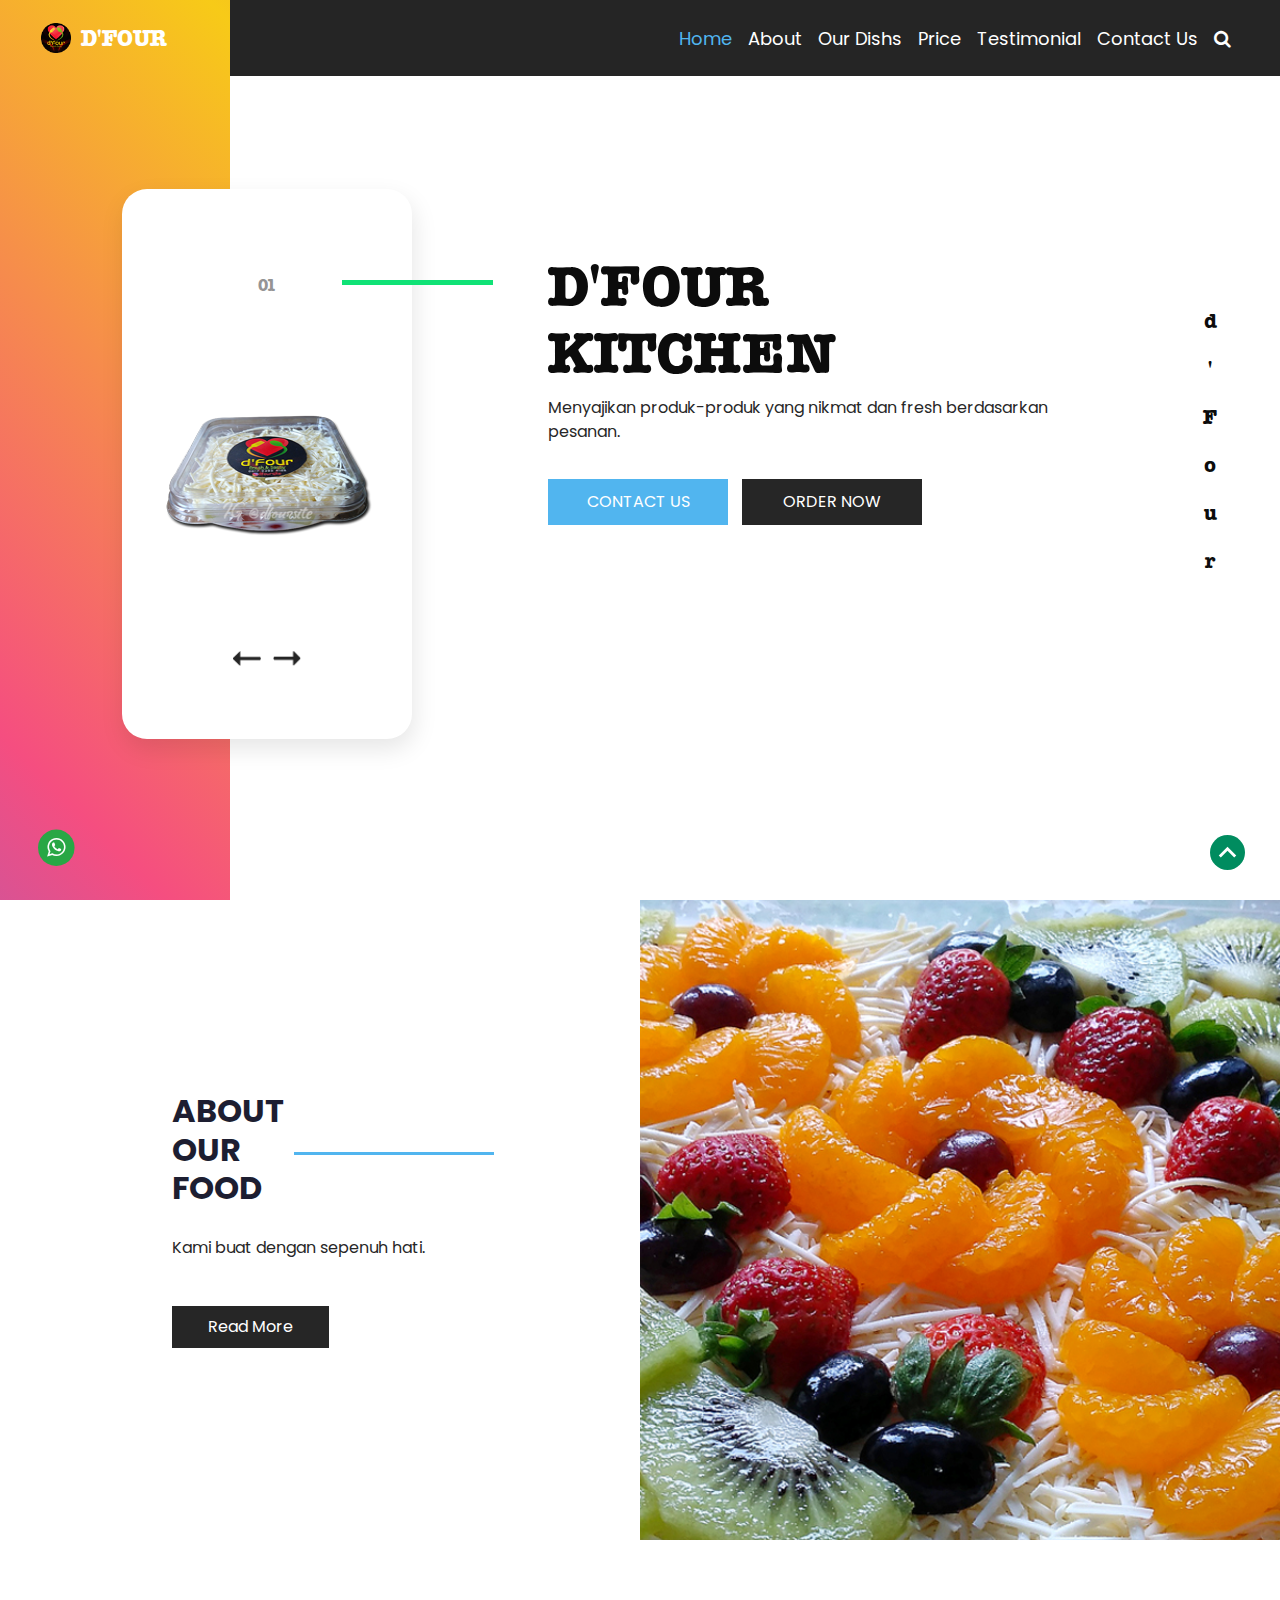
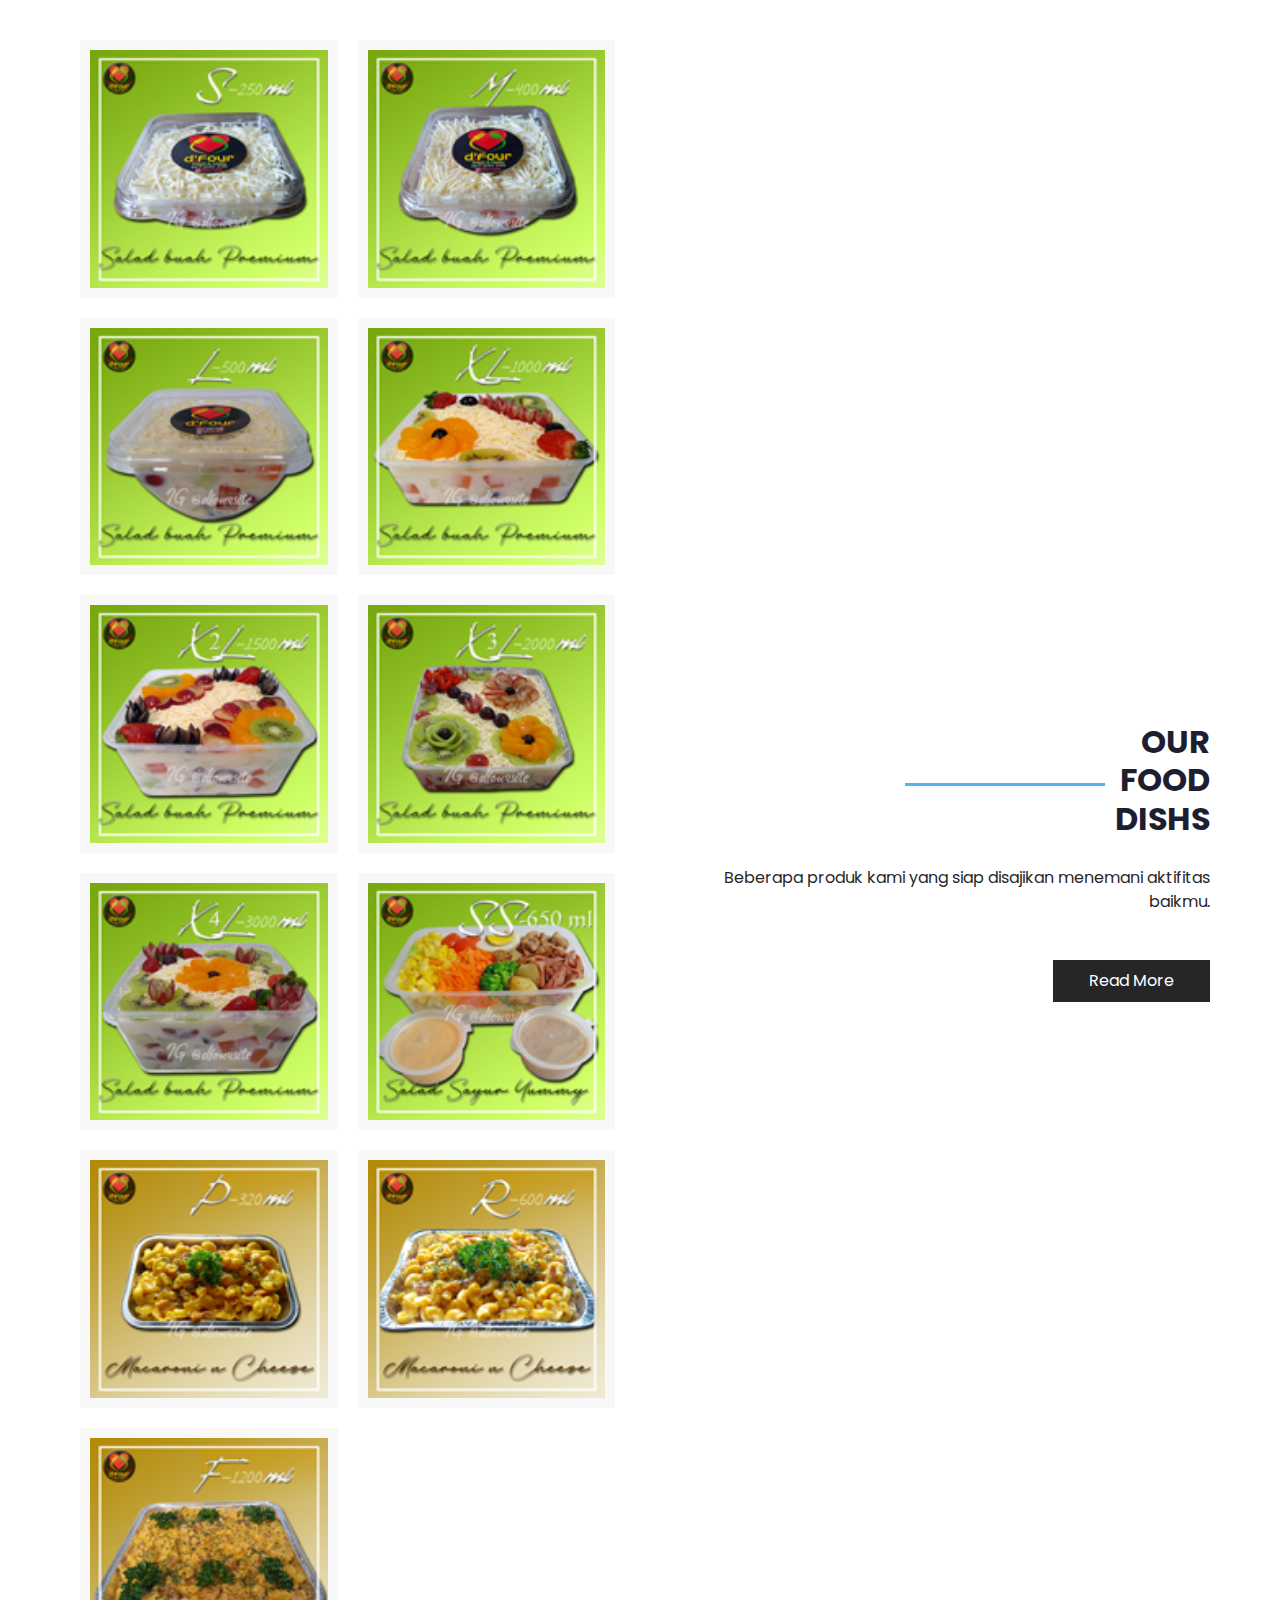
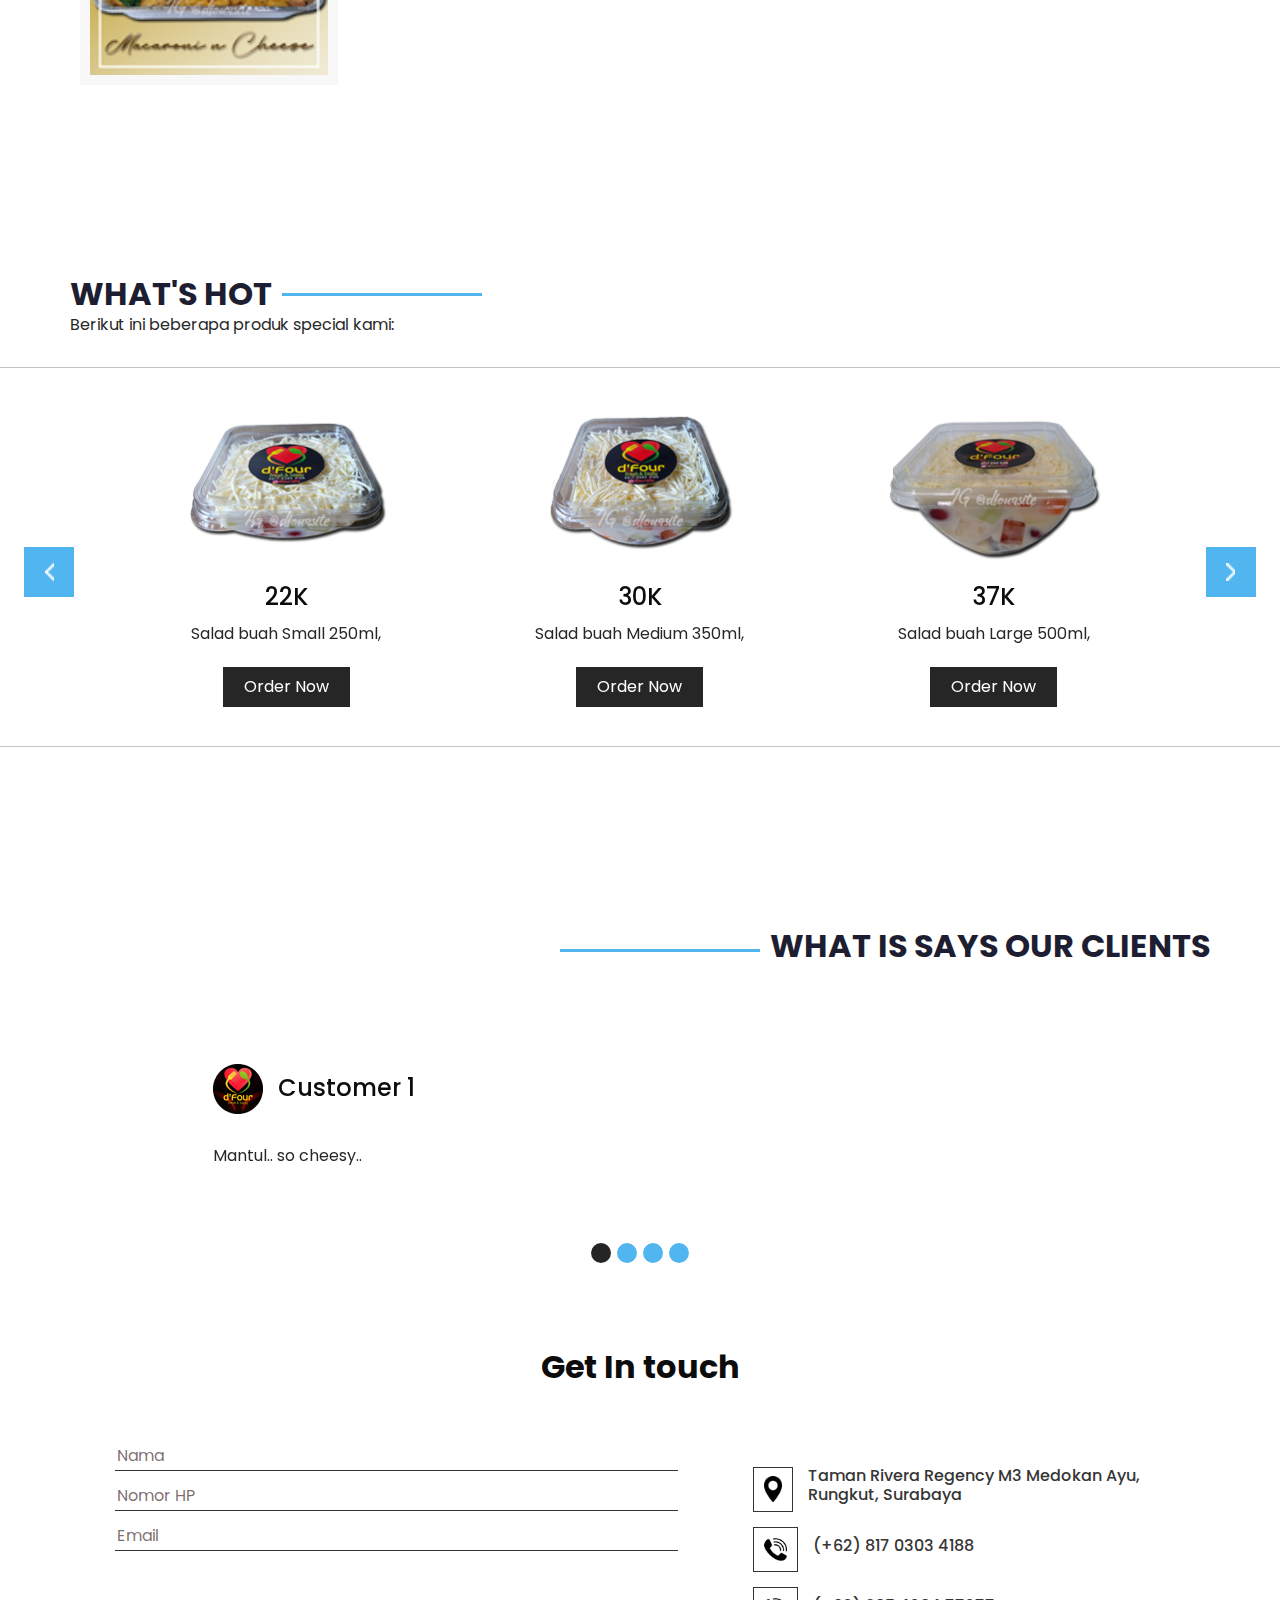
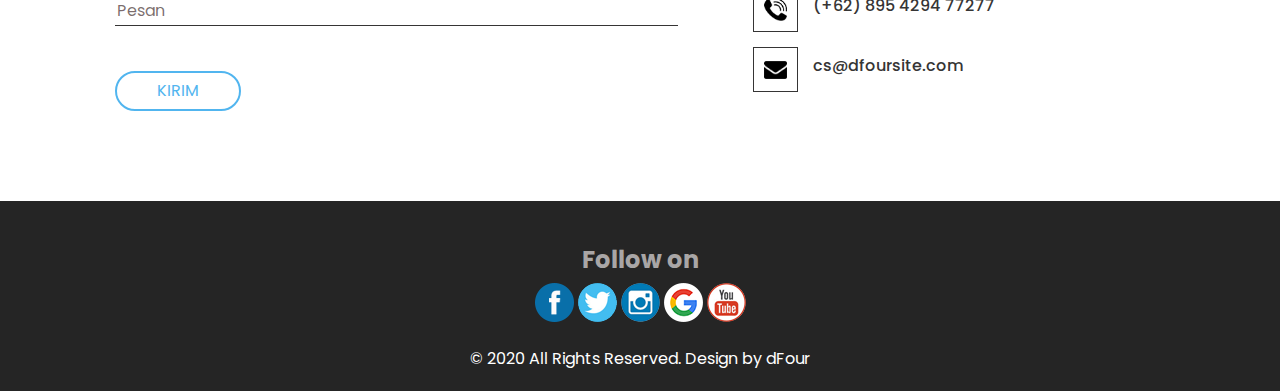
==== commit 8151d56d: "Update index.html" ====
--- a/index.html
+++ b/index.html
@@ -349,7 +349,7 @@
                 </div>
                 <div class="detail-box">
                   <h4>
-                    16K
+                    22K
                   </h4>
                   <p>
                     Salad buah Small 250ml,
@@ -367,10 +367,10 @@
                 </div>
                 <div class="detail-box">
                   <h4>
-                    27K
-                  </h4>
-                  <p>
-                    Salad buah Medium 400ml,
+                    30K
+                  </h4>
+                  <p>
+                    Salad buah Medium 350ml,
                   </p>
                   <a href="https://api.whatsapp.com/send?phone=6281703034188&text=DATA%20PESANAN%0ANama%20Pemesan%3A%0ANomor%20HP%3A%0AAlamat%3A%0AProduk%20yang%20dipesan%3A%20Salad%20buah%20Medium%20400ml%0AJumlahnya%3A">
                     Order Now
@@ -385,7 +385,7 @@
                 </div>
                 <div class="detail-box">
                   <h4>
-                    35K
+                    37K
                   </h4>
                   <p>
                     Salad buah Large 500ml,
@@ -403,7 +403,7 @@
                 </div>
                 <div class="detail-box">
                   <h4>
-                    87K
+                    95K
                   </h4>
                   <p>
                     Salad buah XL 1000ml,
@@ -421,7 +421,7 @@
                 </div>
                 <div class="detail-box">
                   <h4>
-                    125K
+                    135K
                   </h4>
                   <p>
                     Salad buah X2L 1500ml,
@@ -439,7 +439,7 @@
                 </div>
                 <div class="detail-box">
                   <h4>
-                    165K
+                    175K
                   </h4>
                   <p>
                     Salad buah X3L 2000ml,
@@ -457,7 +457,7 @@
                 </div>
                 <div class="detail-box">
                   <h4>
-                    245K
+                    260K
                   </h4>
                   <p>
                     Salad buah X4L 3000ml,
@@ -475,7 +475,7 @@
                 </div>
                 <div class="detail-box">
                   <h4>
-                    40K
+                    46K
                   </h4>
                   <p>
                     Salad sayur 650ml,
@@ -493,7 +493,7 @@
                 </div>
                 <div class="detail-box">
                   <h4>
-                    22K
+                    25K
                   </h4>
                   <p>
                     Macaroni n Cheese Personal 320ml,
@@ -511,7 +511,7 @@
                 </div>
                 <div class="detail-box">
                   <h4>
-                    40K
+                    45K
                   </h4>
                   <p>
                     Macaroni n Cheese Reguler 600ml,
@@ -529,7 +529,7 @@
                 </div>
                 <div class="detail-box">
                   <h4>
-                    75K
+                    85K
                   </h4>
                   <p>
                     Macaroni n Cheese Family 1200ml,
@@ -688,12 +688,12 @@
                 (+62) 895 4294 77277
               </h6>
             </a>
-            <a href="mailto:cs@rifnyproject.xyz">
+            <a href="mailto:cs@dfoursite.com">
               <div class="img-box">
                 <img src="images/envelope.png" alt="">
               </div>
               <h6>
-                cs@rifnyproject.xyz
+                cs@dfoursite.com
               </h6>
             </a>
           </div>
@@ -720,7 +720,7 @@
         <a href="https://www.instagram.com/dfoursite/">
           <img src="images/IG.png" alt="">
         </a>
-        <a href="https://dfour-kitchen.business.site/">
+        <a href="http://dfoursite.com/">
           <img src="images/GB.png" alt="">
         </a>
         <a href="https://www.youtube.com/channel/UCLoYqyOC8KVdBOzIgtzZcPw">
@@ -780,4 +780,4 @@
   <a href="#" class="ignielToTop"></a>
 </body>
 
-</html>+</html>
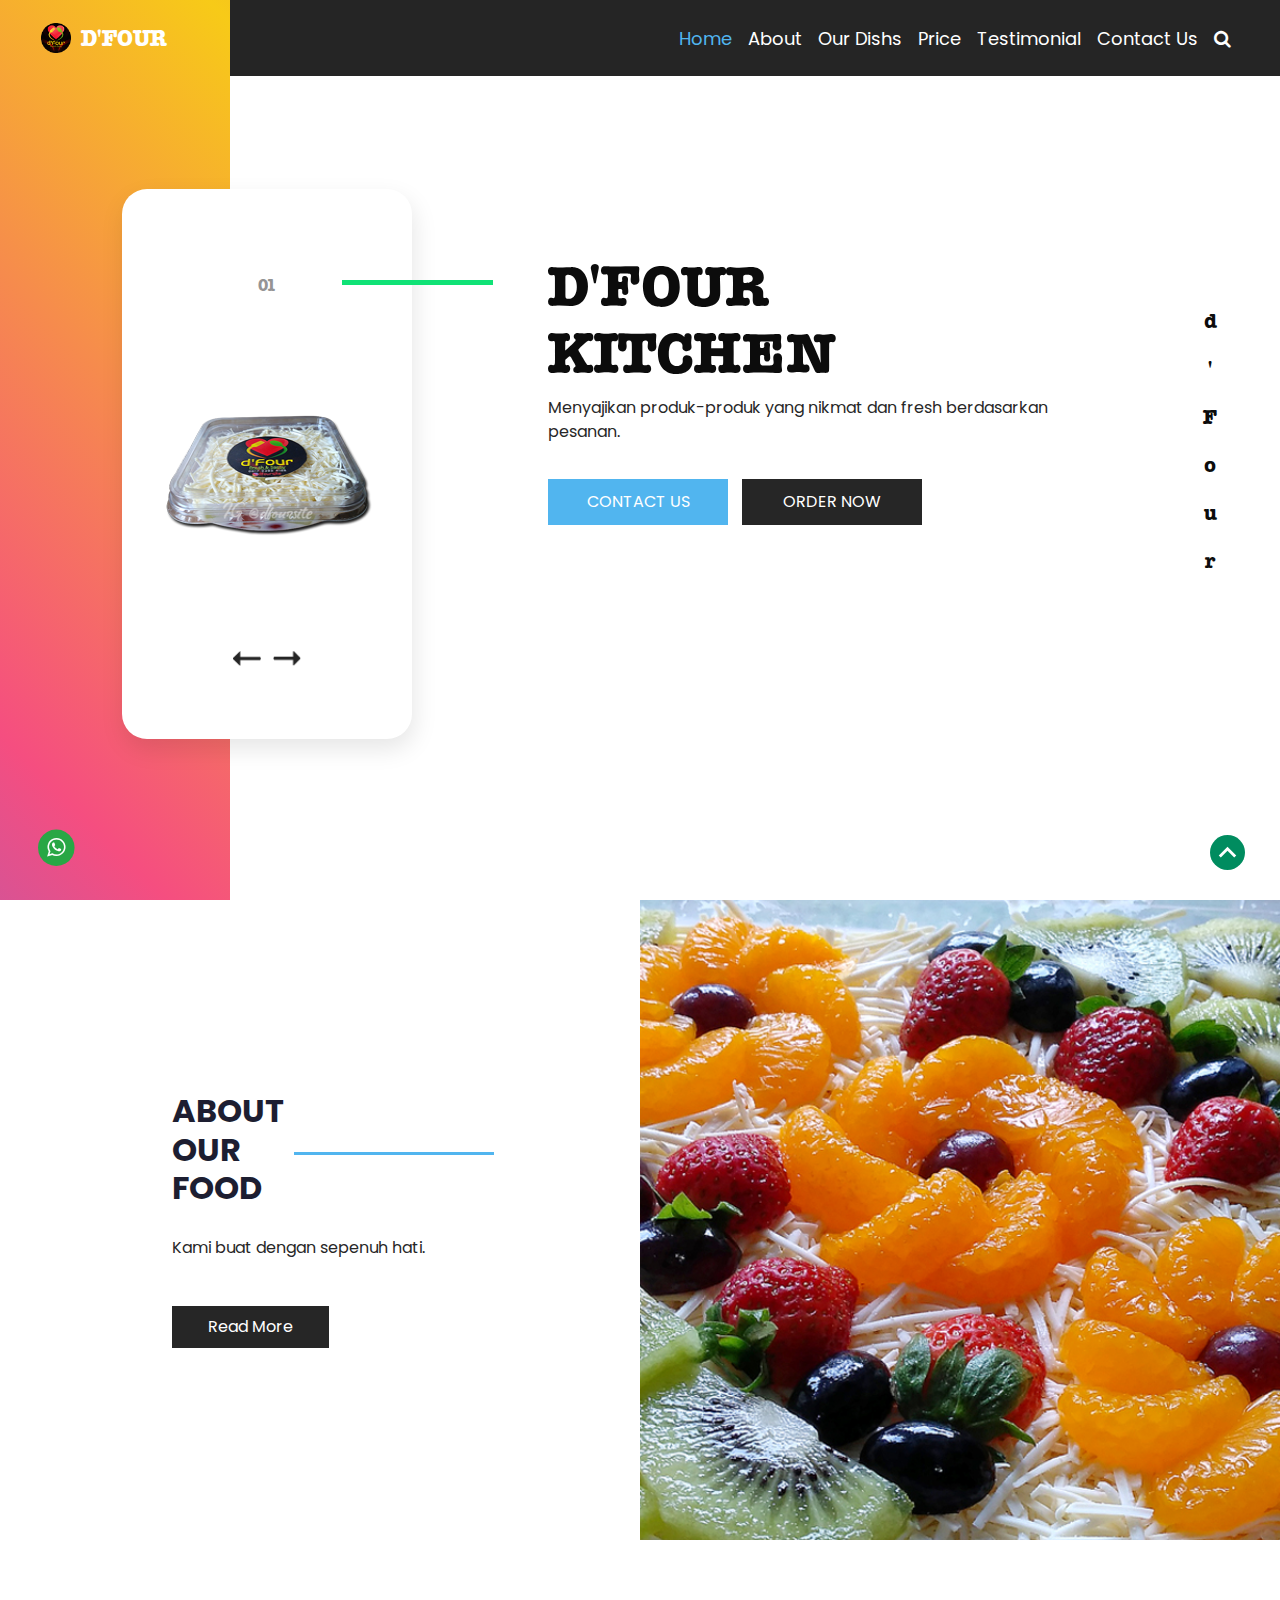
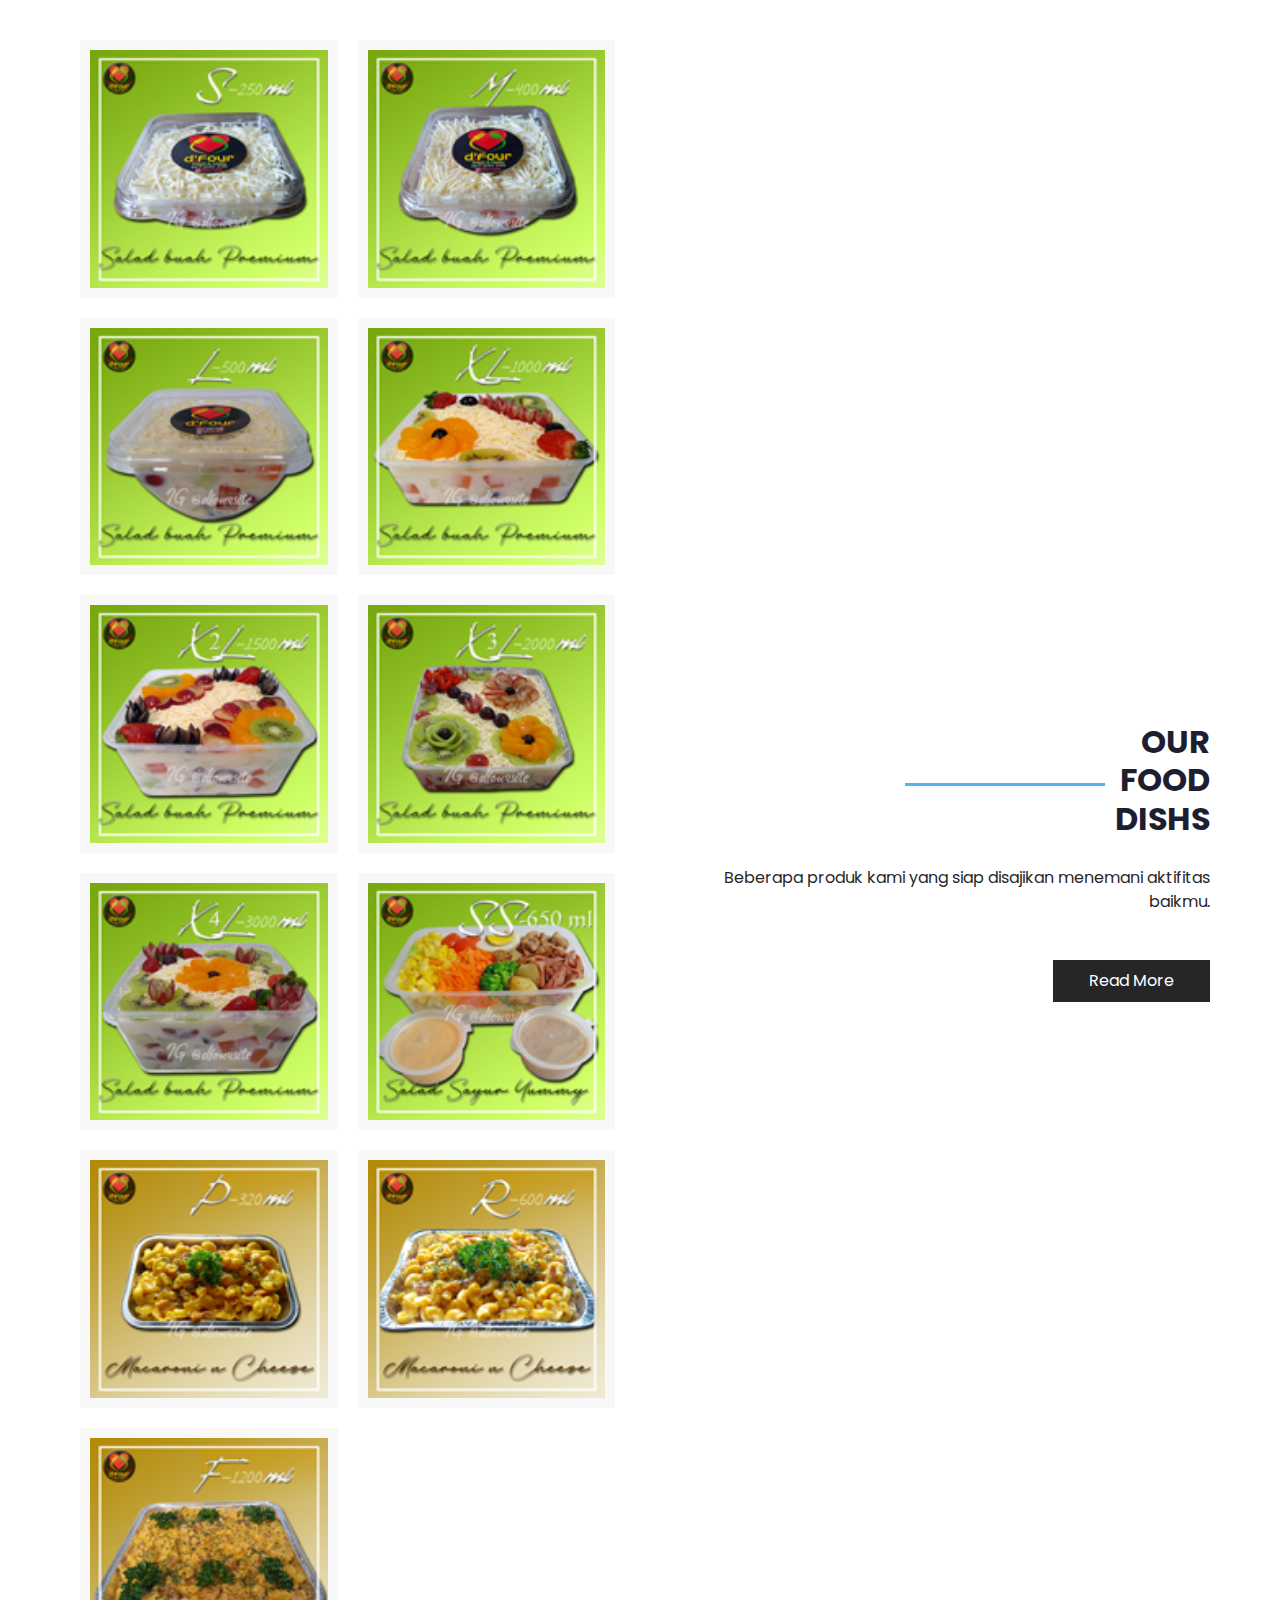
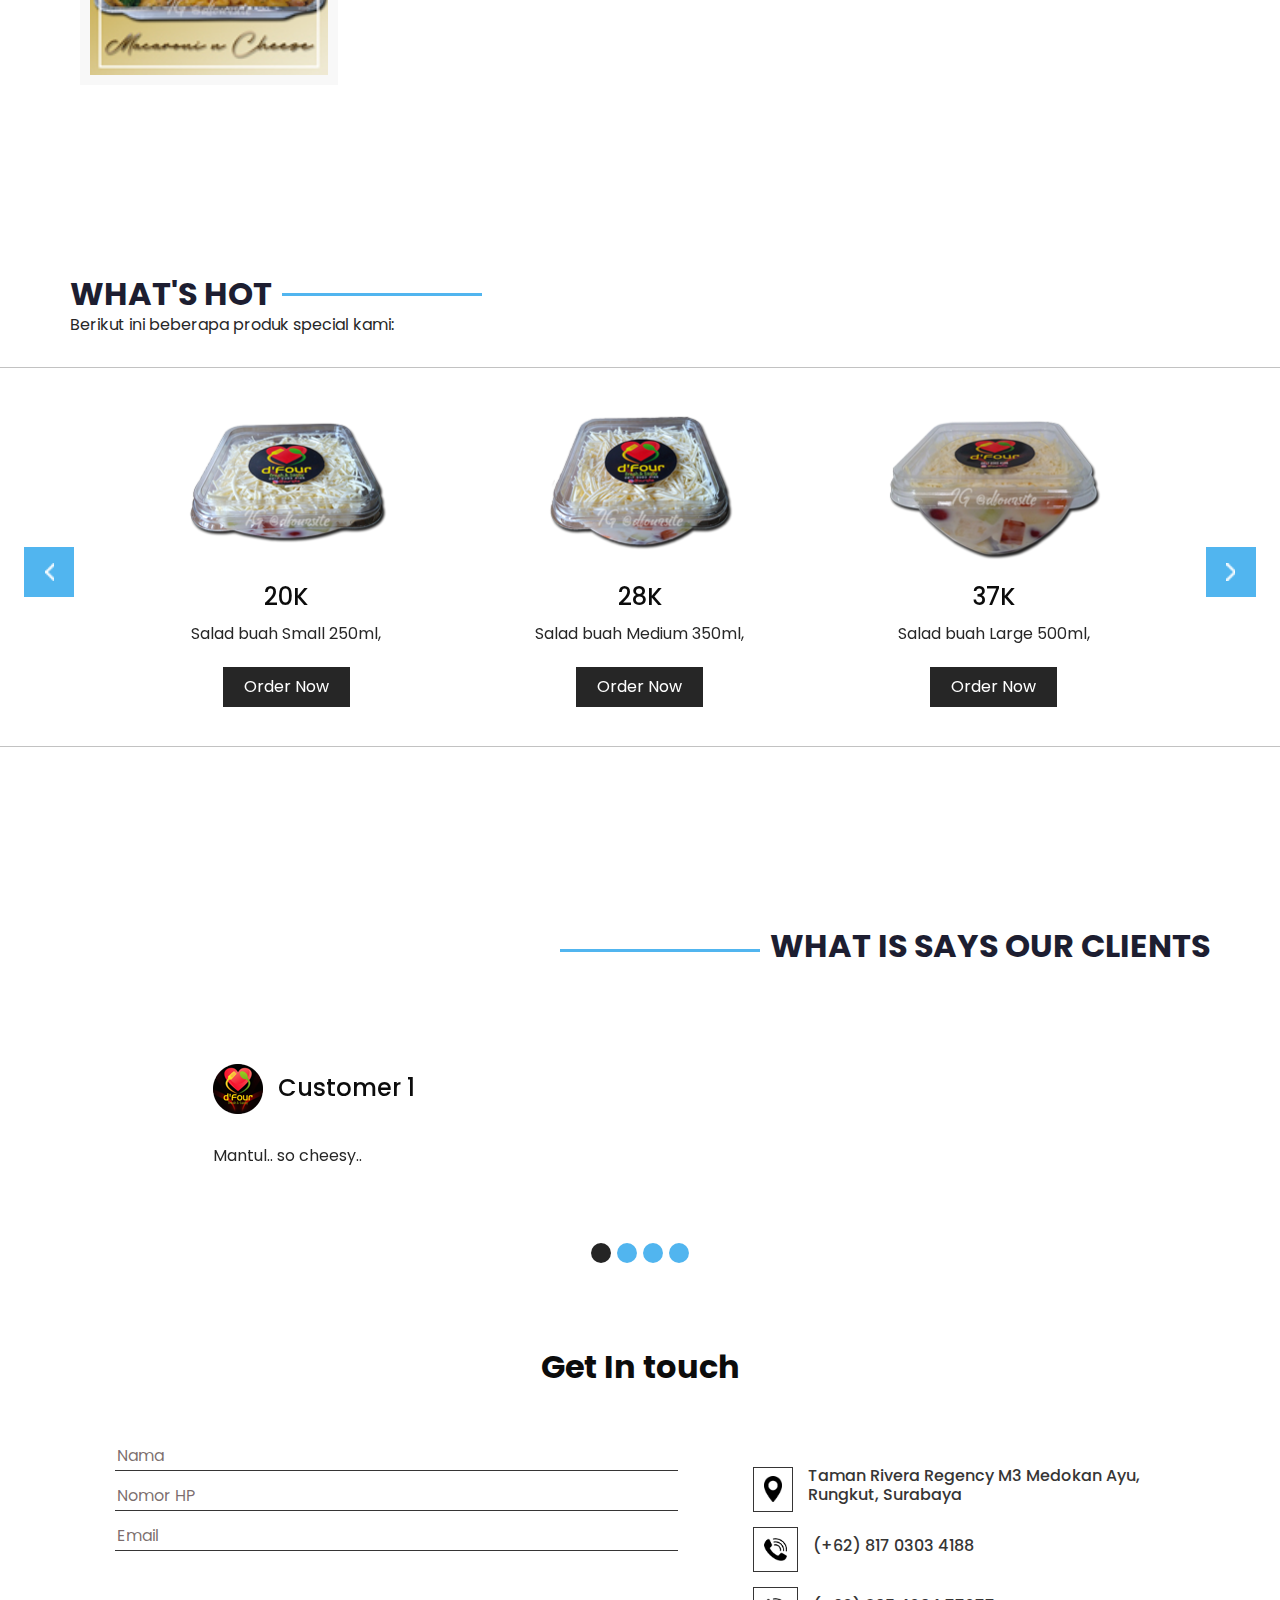
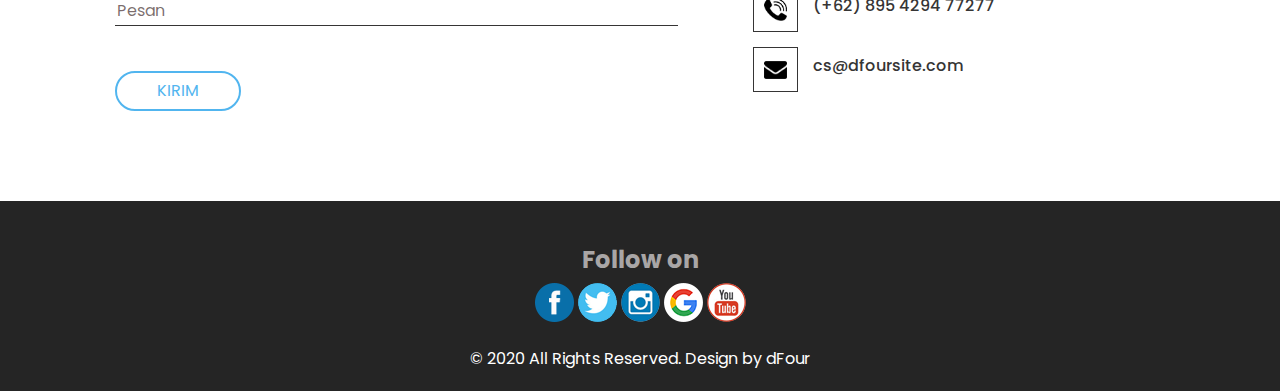
==== commit ccddb708: "Update index.html" ====
--- a/index.html
+++ b/index.html
@@ -349,7 +349,7 @@
                 </div>
                 <div class="detail-box">
                   <h4>
-                    22K
+                    20K
                   </h4>
                   <p>
                     Salad buah Small 250ml,
@@ -367,7 +367,7 @@
                 </div>
                 <div class="detail-box">
                   <h4>
-                    30K
+                    28K
                   </h4>
                   <p>
                     Salad buah Medium 350ml,
@@ -439,7 +439,7 @@
                 </div>
                 <div class="detail-box">
                   <h4>
-                    175K
+                    180K
                   </h4>
                   <p>
                     Salad buah X3L 2000ml,
